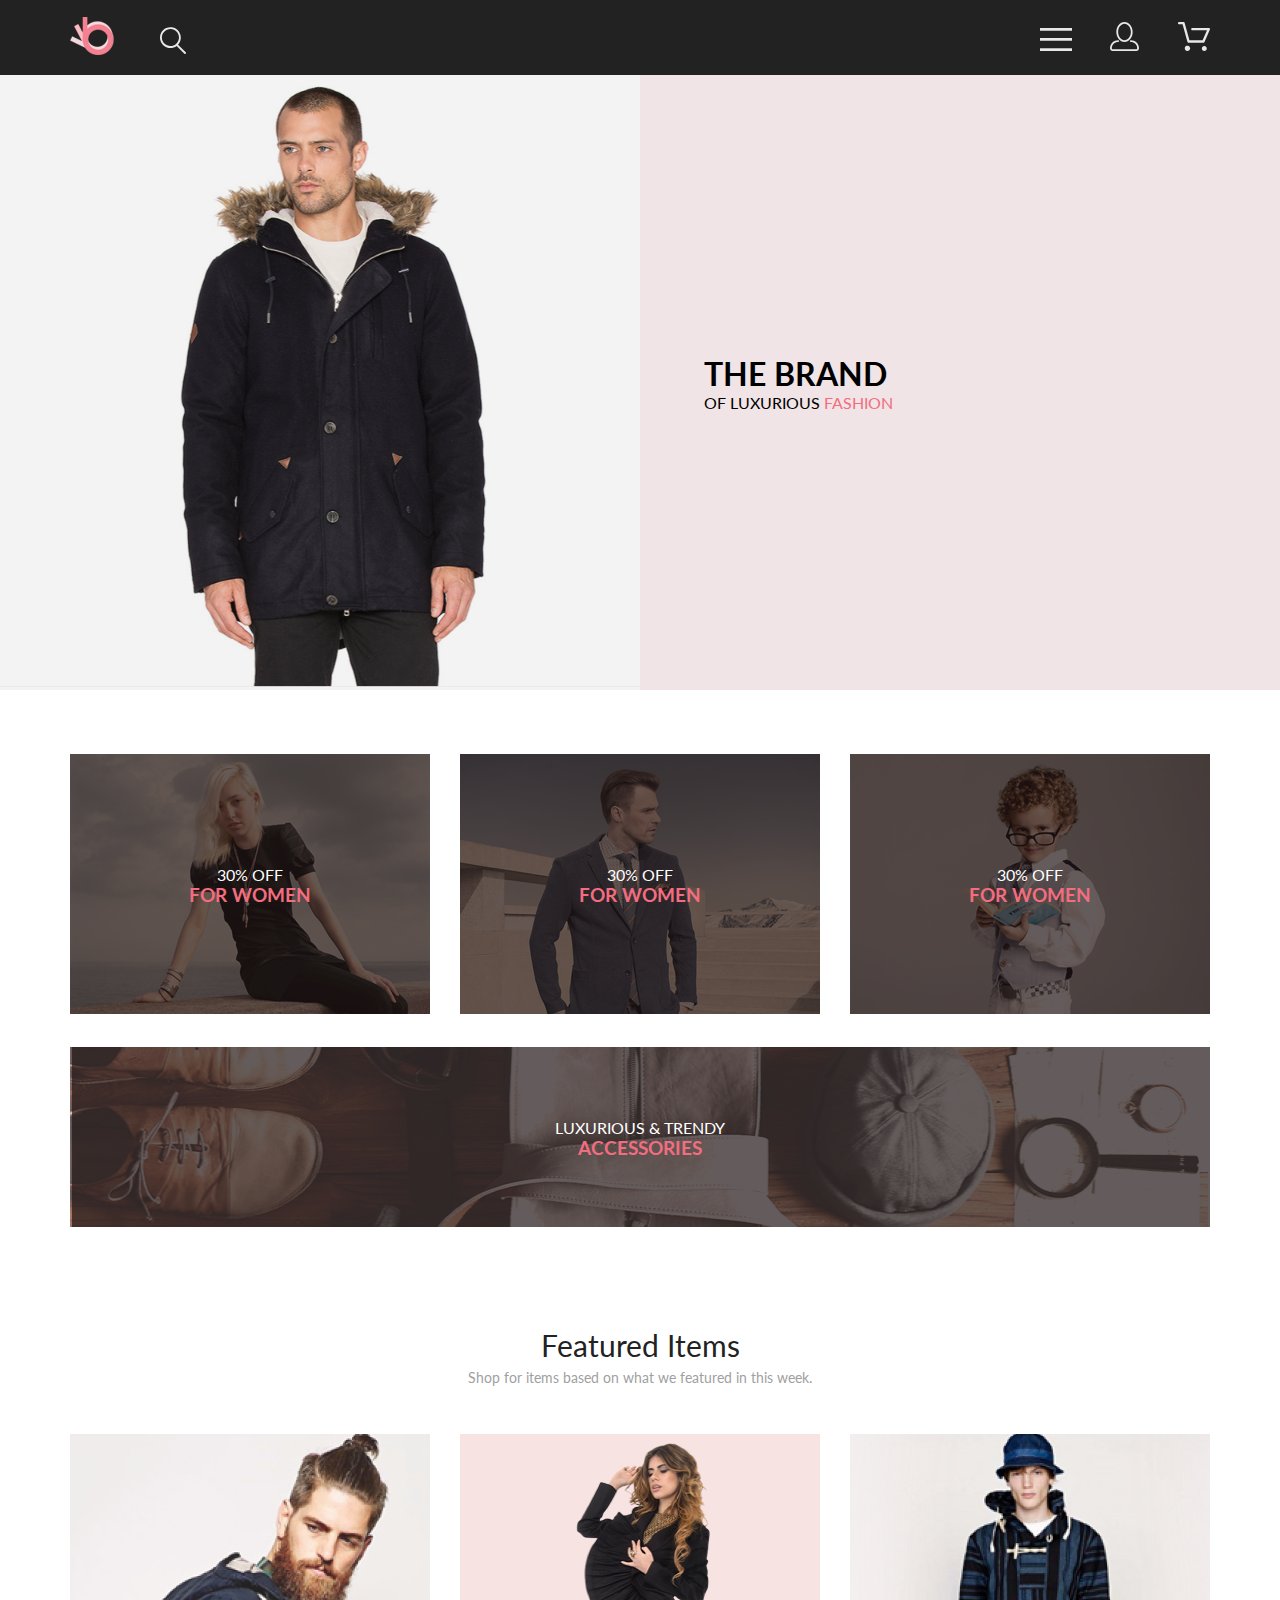
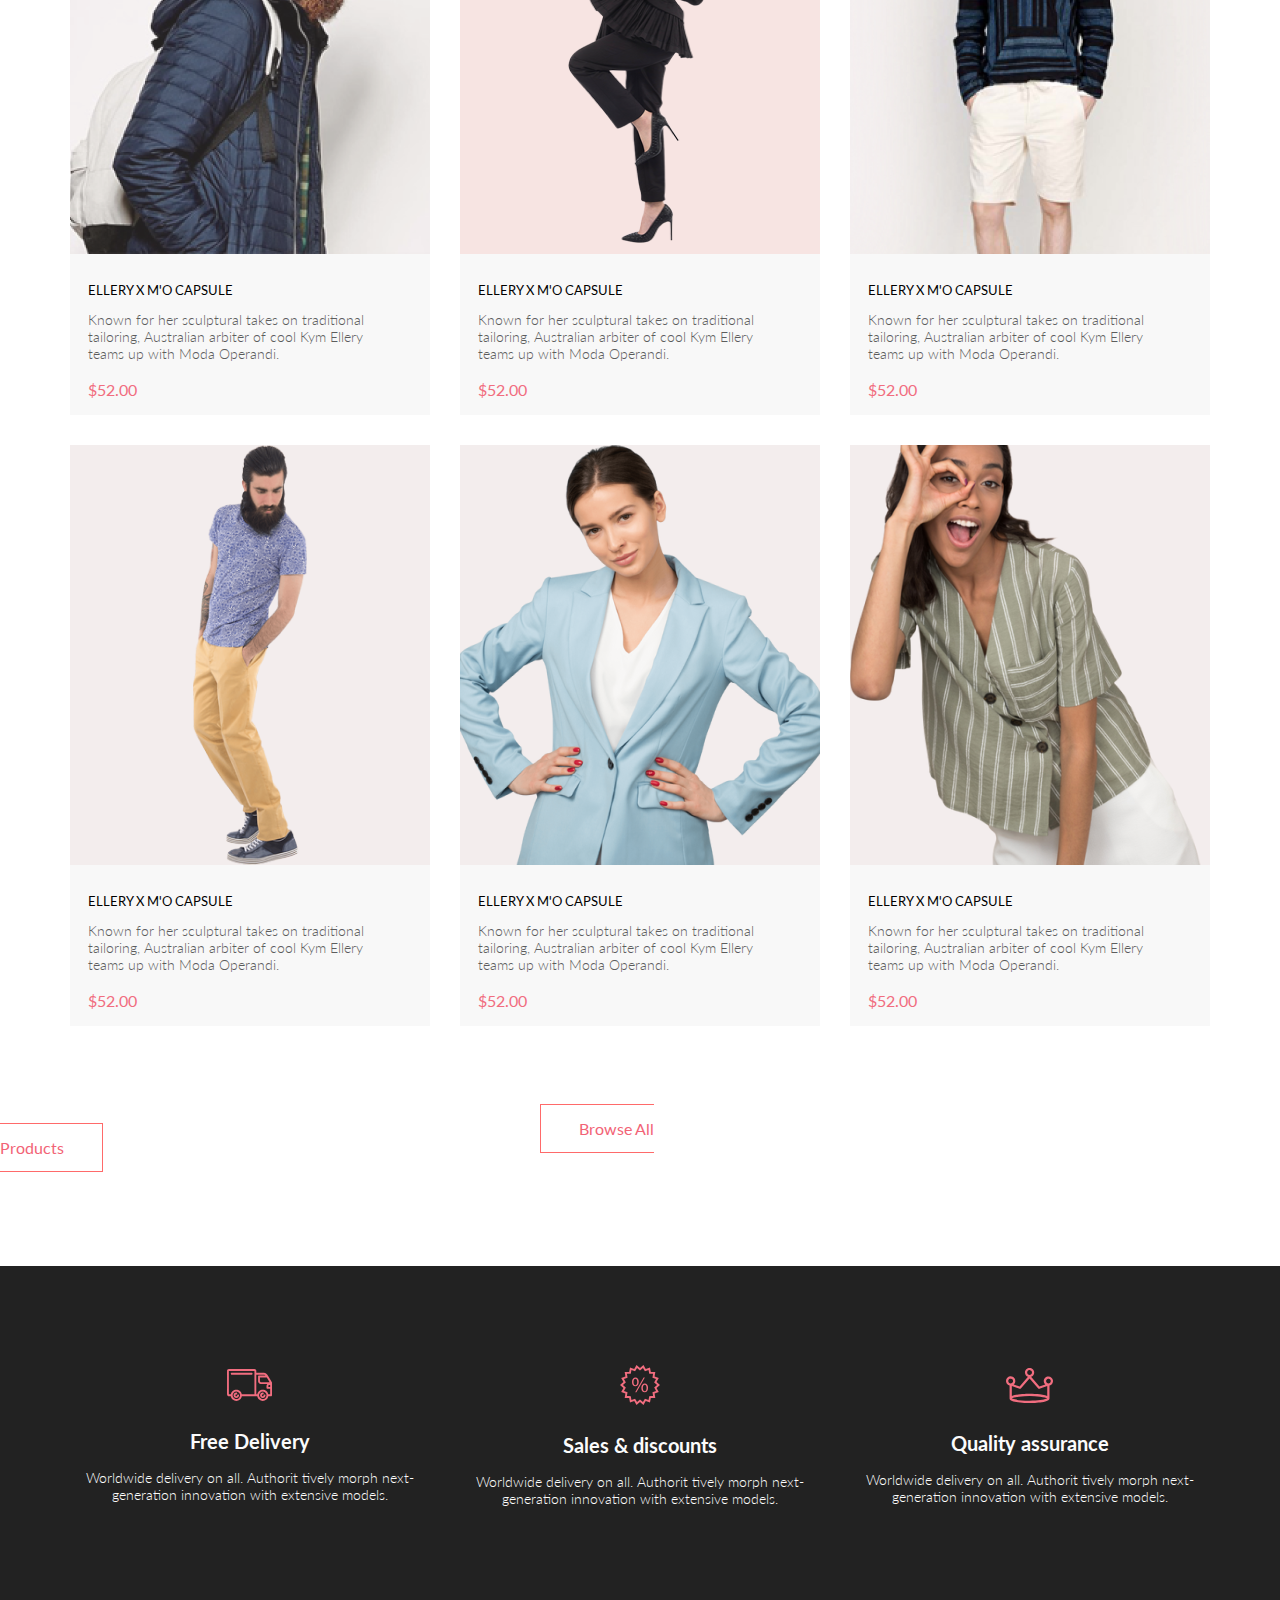
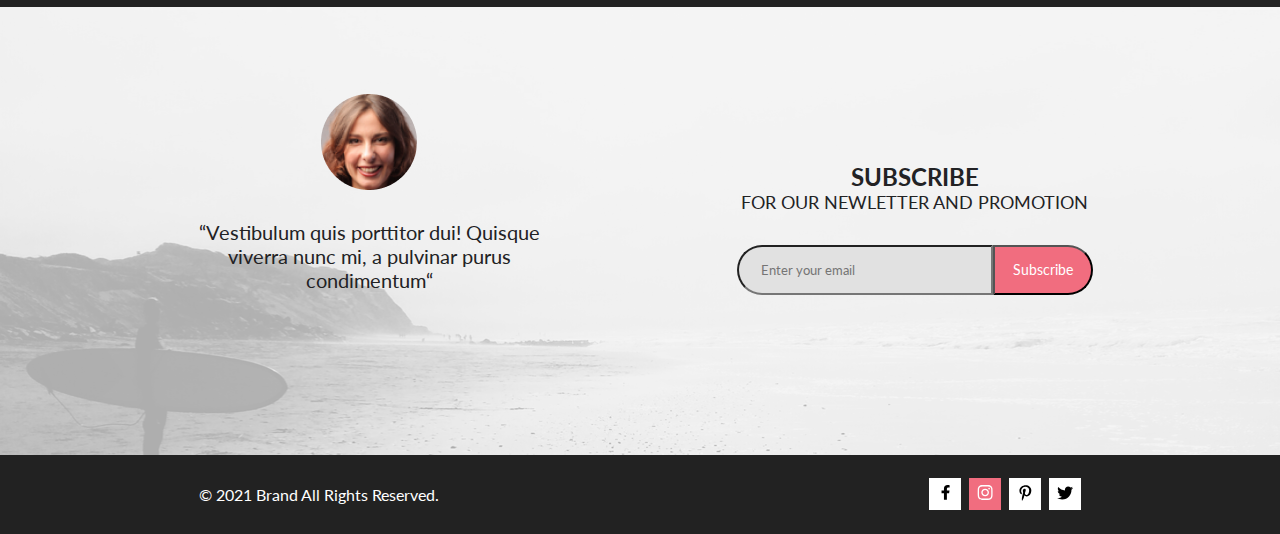
==== index.html @ 82ab075c "Завернул в <a> картинки и заголовки товаров." ====
<!DOCTYPE html>
<html lang="en">

<head>
    <meta charset="UTF-8">
    <meta name="viewport" content="width=device-width, initial-scale=1.0">
    <title>Document</title>
    <link href="https://fonts.googleapis.com/css2?family=Lato:ital,wght@0,300;0,400;1,100;1,300;1,400&display=swap"
        rel="stylesheet">
    <link rel="stylesheet" href="style.css">
    <link rel="preconnect" href="https://fonts.gstatic.com">
    <link rel="preconnect" href="https://fonts.gstatic.com">

</head>

<body>
    <div class="header center">
        <div class="header__left">
            <a href=""><img src="img/logo.svg" alt="logo"></a>
            <a href=""><img class="header__search" src="img/search.svg" alt="search"></a>
        </div>
        <div class="header__right">
            <img src="img/menu.svg" alt="menu">
            <img class="header__accoutn" src="img/account.svg" alt="account">
            <img src="img/cart.svg" alt="cart">
        </div>
    </div>
    <div class="promo">
        <div class="promo__left">
            <img class="promo__img" src="img/promo__img.png" alt="promo">
        </div>
        <div class="promo__right">
            <div class="promo__content">
                <h1 class="promo__heading">THE BRAND</h1>
                <p class="promo__text">OF LUXURIOUS <span class="font-pink">FASHION</span></p>
            </div>
        </div>
    </div>
    <div class="catalog center">
        <div class="catalog__item">
            <img class="catalog__img" src="img/catalog.png" alt="catalog">
            <div class="catalog__content">
                <p class="catalog__text font-white">30% OFF</p>
                <h3 class="catalog__heading font-pink">FOR WOMEN</h3>
            </div>
        </div>
        <div class="catalog__item">
            <img class="catalog__img" src="img/catalog_2.png" alt="catalog">
            <div class="catalog__content">
                <p class="catalog__text font-white">30% OFF</p>
                <h3 class="catalog__heading font-pink">FOR WOMEN</h3>
            </div>
        </div>
        <div class="catalog__item">
            <img class="catalog__img" src="img/catalog_3.png" alt="catalog">
            <div class="catalog__content">
                <p class="catalog__text font-white">30% OFF</p>
                <h3 class="catalog__heading font-pink">FOR WOMEN</h3>
            </div>
        </div>
    </div>
    <div class="catalog-big center">
        <img class="catalog-big__img" src="img/catalog_big.png" alt="catalog big img">
        <div class="catalog__content">
            <p class="catalog__text font-white">LUXURIOUS & TRENDY</p>
            <h3 class="catalog__heading font-pink">ACCESSORIES</h3>
        </div>
    </div>

    <h2 class="featured-h2">
        Featured Items
    </h2>
    <p class="lato-14-center">Shop for items based on what we featured in this week.</p>

    <div class="featured-content center">
        <div class="featured-item">
            <a href="Product.html">
                <img src="img/featured.png" alt="">
            </a>
            <a href="Product.html">
                <h3 class="featured-heading">ELLERY X M'O CAPSULE</h3>
            </a>
            <p class="featured-text">
                Known for her sculptural takes on traditional tailoring, Australian arbiter of cool Kym Ellery teams up
                with Moda
                Operandi.
            </p>
            <p class="featured-pricetag">
                $52.00
            </p>
        </div>
        <div class="featured-item">
            <a href="Product.html"><img src="img/featured-2.png" alt=""></a>
            <a href="Product.html">
                <h3 class="featured-heading">ELLERY X M'O CAPSULE</h3>
            </a>
            <p class="featured-text">
                Known for her sculptural takes on traditional tailoring, Australian arbiter of cool Kym Ellery teams up
                with Moda
                Operandi.
            </p>
            <p class="featured-pricetag">
                $52.00
            </p>
        </div>
        <div class="featured-item">
            <a href="Product.html"><img src="img/featured-3.png" alt=""></a>
            <a href="Product.html">
                <h3 class="featured-heading">ELLERY X M'O CAPSULE</h3>
            </a>
            <p class="featured-text">
                Known for her sculptural takes on traditional tailoring, Australian arbiter of cool Kym Ellery teams up
                with Moda
                Operandi.
            </p>
            <p class="featured-pricetag">
                $52.00
            </p>
        </div>
        <div class="featured-item">
            <a href="Product.html"><img src="img/featured-4.png" alt=""></a>
            <a href="Product.html">
                <h3 class="featured-heading">ELLERY X M'O CAPSULE</h3>
            </a>
            <p class="featured-text">
                Known for her sculptural takes on traditional tailoring, Australian arbiter of cool Kym Ellery teams up
                with Moda
                Operandi.
            </p>
            <p class="featured-pricetag">
                $52.00
            </p>
        </div>
        <div class="featured-item">
            <a href="Product.html"><img src="img/featured-5.png" alt=""></a>
            <a href="Product.html">
                <h3 class="featured-heading">ELLERY X M'O CAPSULE</h3>
            </a>
            <p class="featured-text">
                Known for her sculptural takes on traditional tailoring, Australian arbiter of cool Kym Ellery teams up
                with Moda
                Operandi.
            </p>
            <p class="featured-pricetag">
                $52.00
            </p>
        </div>
        <div class="featured-item">
            <a href="Product.html"><img src="img/featured-6.png" alt=""></a>
            <a href="Product.html">
                <h3 class="featured-heading">ELLERY X M'O CAPSULE</h3>
            </a>
            <p class="featured-text">
                Known for her sculptural takes on traditional tailoring, Australian arbiter of cool Kym Ellery teams up
                with Moda
                Operandi.
            </p>
            <p class="featured-pricetag">
                $52.00
            </p>
        </div>
    </div>
    <div>
        <a href="#" class="button-style">Browse All Products</a>
    </div>
    <div class="lower_part center">
        <div class="lower_part-item">
            <img src="img/Truck.svg" alt="Truck symbol">
            <h3 class="lower_part-heading">
                Free Delivery
            </h3>
            <p class="lower_part-text">
                Worldwide delivery on all. Authorit tively morph next-generation innovation with extensive models.
            </p>
        </div>
        <div class="lower_part-item">
            <img src="img/Percent-sign.svg" alt="Percent symbol">
            <h3 class="lower_part-heading">
                Sales & discounts
            </h3>
            <p class="lower_part-text">
                Worldwide delivery on all. Authorit tively morph next-generation innovation with extensive models.
            </p>
        </div>
        <div class="lower_part-item">
            <img src="img/Crown.svg" alt="Crown symbol">
            <h3 class="lower_part-heading">
                Quality assurance
            </h3>
            <p class="lower_part-text">
                Worldwide delivery on all. Authorit tively morph next-generation innovation with extensive models.
            </p>
        </div>
    </div>
    <div class="before_footer">
        <div class="before_footer-left">
            <img class="round_photo" src="img/round-photo.png" alt="Round photo">
            <p class="lato-20px">“Vestibulum quis porttitor dui! Quisque viverra nunc mi, a pulvinar purus
                condimentum“
            </p>
        </div>
        <div class="before_footer-right">
            <p class="text-center"><span class="lato-24px">SUBSCRIBE</span> <br>
                <span class="lato-18px">FOR OUR NEWLETTER AND PROMOTION</span></p>
            <form class="form_block" action="#">
                <input type="email" id="subscribe" name="subscribe" placeholder="Enter your email" class="email_field">
                <input type="submit" value="Subscribe" class="subscribe_field">
            </form>
        </div>


    </div>
    <div class="footer">
        <p class="copyright font-white">
            © 2021 Brand All Rights Reserved.
        </p>
        <div class="social">
            <button class="social_button_white">
                <a href="#"><img src="img/Facebook.svg" alt=""></a>
            </button>
            <button class="social_button_pink">
                <a href="#"><img src="img/Instagram.svg" alt=""></a>
            </button>
            <button class="social_button_white">
                <a href="#"><img src="img/Pinterest.svg" alt=""></a>
            </button>
            <button class="social_button_white">
                <a href="#"><img src="img/Twitter.svg" alt=""></a>
            </button>
        </div>
    </div>

</body>

</html>
---- style.css ----
* {
    margin: 0;
    padding: 0;
    box-sizing: border-box;
    font-family: 'Lato', sans-serif;
}

a {
    text-decoration: none;
}

.center {
    padding-left: calc(50% - 570px);
    padding-right: calc(50% - 570px);
}

.header {
    background-color: #222;
    height: 75px;
    display: flex;
    justify-content: space-between;
    align-items: center;
}

.header__search {
    margin-left: 41px;
}

.header__accoutn {
    margin-left: 34px;
    margin-right: 34px;
}

.promo {
    background: rgba(113, 103, 105, 0.08);
    padding-left: calc(50% - 800px);
    padding-right: calc(50% - 800px);
    display: flex;
}

.promo__left {
    width: 50%;
}

.promo__img {
    width: 100%;
}

.promo__right {
    width: 50%;
    background: #F1E4E6;
    display: flex;
    align-items: center;
    padding-left: 64px;
}

.catalog {
    display: flex;
    justify-content: space-between;
    padding-top: 64px;
}

.catalog__item {
    position: relative;
}

.catalog__item:not(:last-child) {
    margin-right: 30px;
}

.catalog__content {
    position: absolute;
    width: 100%;
    height: 100%;
    top: 0;
    left: 0;
    display: flex;
    flex-direction: column;
    justify-content: center;
    align-items: center;
}

.font-white {
    color: #FFFFFF;
}

.font-pink {
    color: #F16D7F;
}

.catalog__img {
    width: 100%;
}

.catalog-big {
    margin-top: 30px;
    position: relative;
}

.catalog-big__img {
    width: 100%;
}

.featured-h2 {
font-family: Lato;
font-size: 30px;
font-weight: 400;
line-height: 36px;
color: #222222;
margin-top: 97px;
margin-bottom: 6px;
text-align: center;
}

.lato-14-center {
font-family: Lato;
font-weight: 400;
font-size: 14px;
line-height: 17px;
color: #9F9F9F;
text-align: center;
}

.featured-content {
    margin-top: 48px;
    margin-bottom: 63px;
    display: flex;
    flex-wrap: wrap;
    justify-content: space-between;
    align-items: flex-start;
}

.featured-item {
    width: 360px;
    height: 581px;
    display: flex;
    flex-direction: column;
    align-items: flex-start;
    background: #F8F8F8;
    margin-bottom: 30px;
}

.featured-heading {
    font-weight: 400;
    font-size: 13px;
    line-height: 16px;
    color: #000000;
    margin-top: 25px;
    margin-bottom: 13px;
    margin-left: 18px;
}

.featured-text {
    font-family: Lato;
    font-weight: 300;
    font-size: 14px;
    line-height: 17px;
    color: #5D5D5D;
    margin-bottom: 18px;
    margin-left: 18px;
    margin-right: 28px;
}

.featured-pricetag {
    font-size: 16px;
    line-height: 19px;
    color: #F16D7F;
    margin-left: 18px;
    margin-bottom: 20px;
}

.button-style {
    font-size: 16px;
    line-height: 19px;
    padding: 14px 38px;
    color: #F26376;
    border: 1px solid #FF6A6A;
}

div a.button-style {
    margin-left: calc(50% - 100px);
    margin-right: calc(50% - 100px);
}

.lower_part {
    background-color: #222; /* В оригинале это цвет #222224 */
    height: 341px;
    margin-top: 109px;
    display: flex;
    justify-content: space-between;
    align-items: center;
}

.lower_part-item {
    width: 360px;
    display: flex;
    flex-direction: column;
    align-items: center;
}

.lower_part-heading {
    font-size: 20px;
    line-height: 24px;
    color: #FBFBFB;
    margin-top: 28px;
    margin-bottom: 16px;
}

.lower_part-text {
    font-weight: 300;
    font-size: 14px;
    line-height: 17px;
    text-align: center;
    color: #FBFBFB;
}

.before_footer {
    height: 448px;
    background-image: url("img/semi-opacity.png"), url("img/Surfing.png");
    background-repeat: no-repeat;
    background-size: auto 448px;
    background-position: center;
    display: flex;
    flex-direction: row;
    justify-content: space-evenly;
    
}

.before_footer-left {
    display: flex;
    flex-direction: column;
    align-items: center;
    margin-top: 87px;
    width: 360px;
}

.round_photo {
    margin-bottom: 30px;
}

.lato-18px {
    font-size: 18px;
    line-height: 22px;
    text-align: center;
    color: #222224;
}

.lato-20px {
    font-size: 20px;
    line-height: 24px;
    text-align: center;
    color: #222224;
}

.lato-24px {
    font-weight: bold;
    font-size: 24px;
    line-height: 29px;
    text-align: center;
    color: #222224;
}

.text-center {
    text-align: center;
}

.before_footer-right {
    display: flex;
    flex-direction: column;
    align-items: center;
    margin-top: 155px;
    width: 352px;
    height: 137px;
}

.form_block {
    margin-top: 32px;
    display: flex;

}

.email_field {
    height: 50px;
    background: #E1E1E1;
    padding-left: 22px;
    width: 256px;
    border-top-left-radius: 25px;
    border-bottom-left-radius: 25px;
}

.subscribe_field {
    background: #F16D7F;
    width: 100px;
    color: #fff;
    font-size: 14px;
    line-height: 17px;
    display: flex;
    align-items: center;
    text-align: center;
    height: 50px;
    border-top-right-radius: 25px;
    border-bottom-right-radius: 25px;

}

.footer {
    background-color: #222;
    height: 79px;
    display: flex;
    justify-content: space-around;
    align-items: center;
}

.copyright {
    width: 332px;
}

.social {
    display: flex;
    justify-content: space-between;
    flex-flow: row no-wrap;
}

.social_button_white {
    background: #fff;
    width: 32px;
    height: 32px;
    border: 0px;
}

.social_button_pink {
    background: #F16D7F;
    width: 32px;
    height: 32px;
    border: 0px;
    margin-right: 8px;
}

.social_button_white:not(:last-child) {
    margin-right: 8px;
}


/* background: url("img/Surfing.png");
    background-color:rgba(244, 244, 244, 0.7);
    background-repeat: no-repeat;
    url(img/semi-opacity.png") */
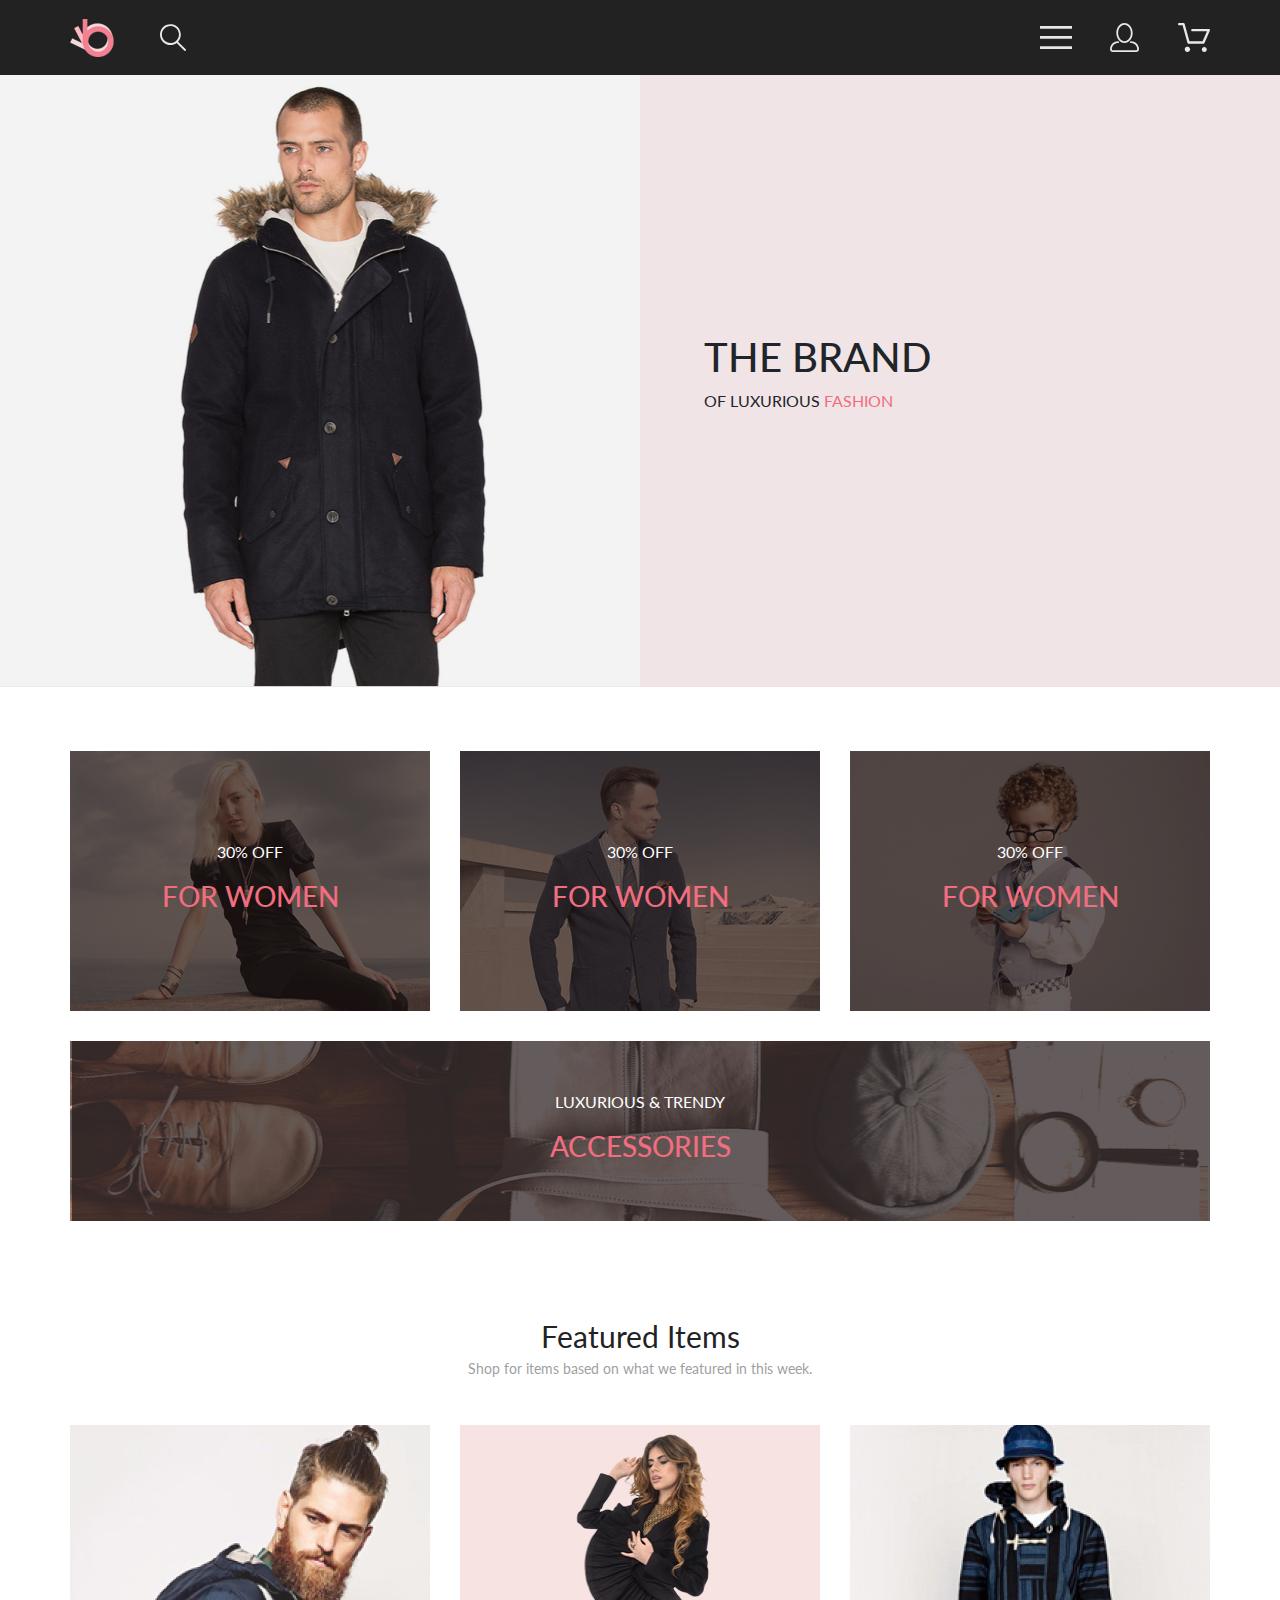
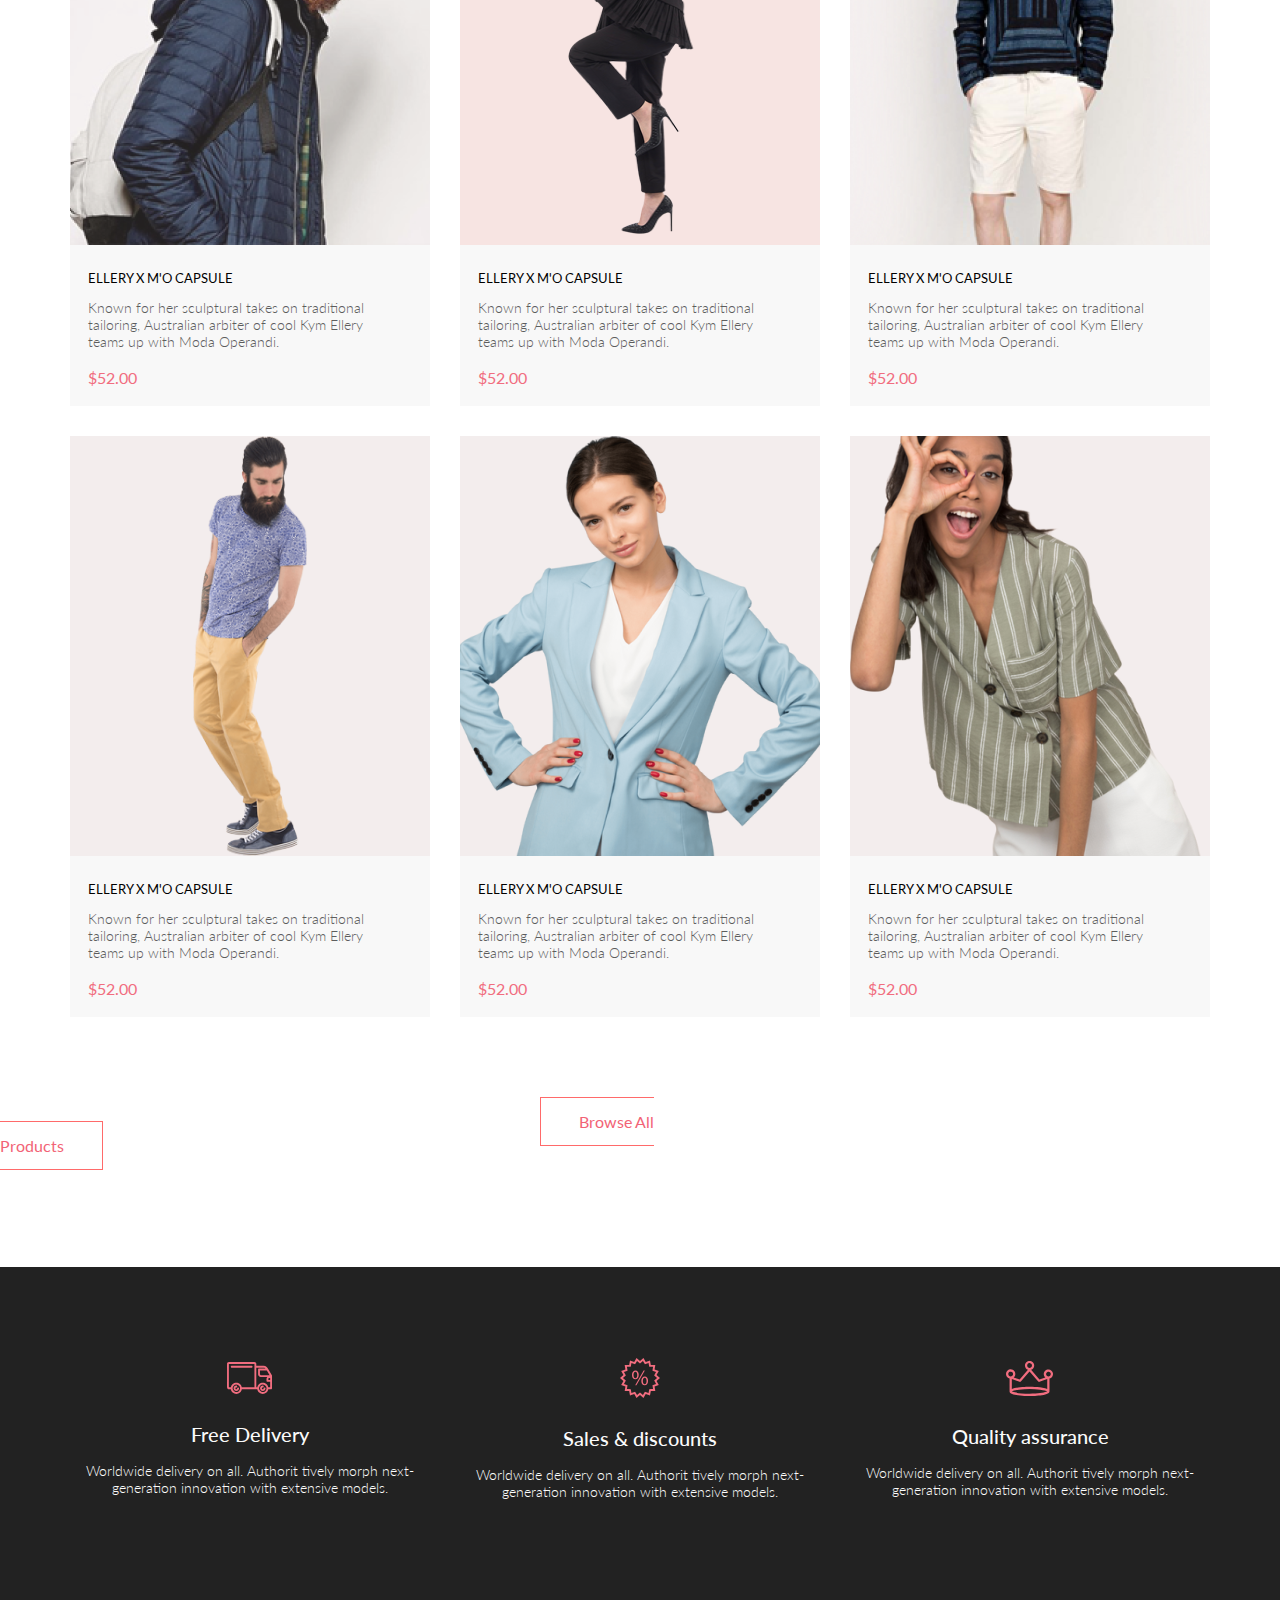
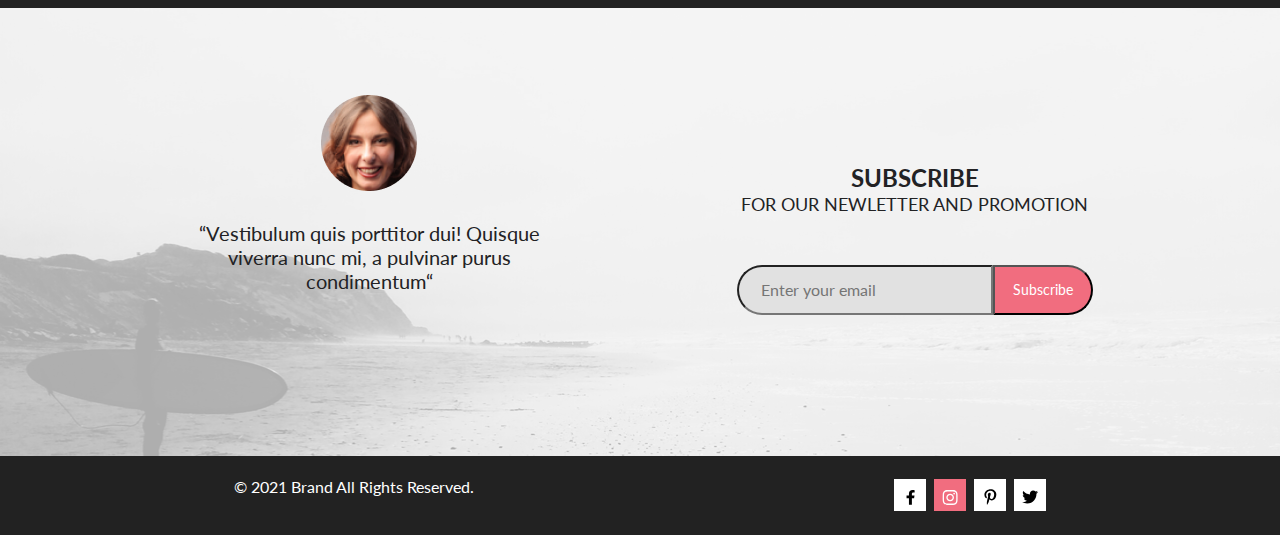
==== commit 93a135b9: "Commit before switching to branch lesson-3" ====
--- a/index.html
+++ b/index.html
@@ -4,9 +4,11 @@
 <head>
     <meta charset="UTF-8">
     <meta name="viewport" content="width=device-width, initial-scale=1.0">
-    <title>Document</title>
+    <title>Home</title>
     <link href="https://fonts.googleapis.com/css2?family=Lato:ital,wght@0,300;0,400;1,100;1,300;1,400&display=swap"
         rel="stylesheet">
+    <link rel="stylesheet" href="https://stackpath.bootstrapcdn.com/bootstrap/4.4.1/css/bootstrap.min.css"
+        integrity="sha384-Vkoo8x4CGsO3+Hhxv8T/Q5PaXtkKtu6ug5TOeNV6gBiFeWPGFN9MuhOf23Q9Ifjh" crossorigin="anonymous">
     <link rel="stylesheet" href="style.css">
     <link rel="preconnect" href="https://fonts.gstatic.com">
     <link rel="preconnect" href="https://fonts.gstatic.com">
@@ -14,17 +16,17 @@
 </head>
 
 <body>
-    <div class="header center">
+    <header class="header center">
         <div class="header__left">
-            <a href=""><img src="img/logo.svg" alt="logo"></a>
+            <a href="index.html"><img src="img/logo.svg" alt="logo"></a>
             <a href=""><img class="header__search" src="img/search.svg" alt="search"></a>
         </div>
         <div class="header__right">
-            <img src="img/menu.svg" alt="menu">
-            <img class="header__accoutn" src="img/account.svg" alt="account">
+            <a href="Catalogue.html"><img src="img/menu.svg" alt="menu"></a>
+            <img class="header__account" src="img/account.svg" alt="account">
             <img src="img/cart.svg" alt="cart">
         </div>
-    </div>
+    </header>
     <div class="promo">
         <div class="promo__left">
             <img class="promo__img" src="img/promo__img.png" alt="promo">
@@ -74,84 +76,76 @@
 
     <div class="featured-content center">
         <div class="featured-item">
-            <a href="Product.html">
-                <img src="img/featured.png" alt="">
-            </a>
-            <a href="Product.html">
-                <h3 class="featured-heading">ELLERY X M'O CAPSULE</h3>
-            </a>
-            <p class="featured-text">
-                Known for her sculptural takes on traditional tailoring, Australian arbiter of cool Kym Ellery teams up
-                with Moda
-                Operandi.
-            </p>
-            <p class="featured-pricetag">
-                $52.00
-            </p>
-        </div>
-        <div class="featured-item">
-            <a href="Product.html"><img src="img/featured-2.png" alt=""></a>
-            <a href="Product.html">
-                <h3 class="featured-heading">ELLERY X M'O CAPSULE</h3>
-            </a>
-            <p class="featured-text">
-                Known for her sculptural takes on traditional tailoring, Australian arbiter of cool Kym Ellery teams up
-                with Moda
-                Operandi.
-            </p>
-            <p class="featured-pricetag">
-                $52.00
-            </p>
-        </div>
-        <div class="featured-item">
-            <a href="Product.html"><img src="img/featured-3.png" alt=""></a>
-            <a href="Product.html">
-                <h3 class="featured-heading">ELLERY X M'O CAPSULE</h3>
-            </a>
-            <p class="featured-text">
-                Known for her sculptural takes on traditional tailoring, Australian arbiter of cool Kym Ellery teams up
-                with Moda
-                Operandi.
-            </p>
-            <p class="featured-pricetag">
-                $52.00
-            </p>
-        </div>
-        <div class="featured-item">
-            <a href="Product.html"><img src="img/featured-4.png" alt=""></a>
-            <a href="Product.html">
-                <h3 class="featured-heading">ELLERY X M'O CAPSULE</h3>
-            </a>
-            <p class="featured-text">
-                Known for her sculptural takes on traditional tailoring, Australian arbiter of cool Kym Ellery teams up
-                with Moda
-                Operandi.
-            </p>
-            <p class="featured-pricetag">
-                $52.00
-            </p>
-        </div>
-        <div class="featured-item">
-            <a href="Product.html"><img src="img/featured-5.png" alt=""></a>
-            <a href="Product.html">
-                <h3 class="featured-heading">ELLERY X M'O CAPSULE</h3>
-            </a>
-            <p class="featured-text">
-                Known for her sculptural takes on traditional tailoring, Australian arbiter of cool Kym Ellery teams up
-                with Moda
-                Operandi.
-            </p>
-            <p class="featured-pricetag">
-                $52.00
-            </p>
-        </div>
-        <div class="featured-item">
-            <a href="Product.html"><img src="img/featured-6.png" alt=""></a>
-            <a href="Product.html">
-                <h3 class="featured-heading">ELLERY X M'O CAPSULE</h3>
-            </a>
-            <p class="featured-text">
-                Known for her sculptural takes on traditional tailoring, Australian arbiter of cool Kym Ellery teams up
+            <img src="img/featured.png" alt="">
+            <h3 class="featured-heading">ELLERY X M'O CAPSULE</h3>
+            <p class="featured-text">
+                Known for her sculptural takes on traditional tailoring, Australian arbiter of cool Kym Ellery teams
+                up
+                with Moda
+                Operandi.
+            </p>
+            <p class="featured-pricetag">
+                $52.00
+            </p>
+        </div>
+        <div class="featured-item">
+            <img src="img/featured-2.png" alt="">
+            <h3 class="featured-heading">ELLERY X M'O CAPSULE</h3>
+            <p class="featured-text">
+                Known for her sculptural takes on traditional tailoring, Australian arbiter of cool Kym Ellery teams
+                up
+                with Moda
+                Operandi.
+            </p>
+            <p class="featured-pricetag">
+                $52.00
+            </p>
+        </div>
+        <div class="featured-item">
+            <img src="img/featured-3.png" alt="">
+            <h3 class="featured-heading">ELLERY X M'O CAPSULE</h3>
+            <p class="featured-text">
+                Known for her sculptural takes on traditional tailoring, Australian arbiter of cool Kym Ellery teams
+                up
+                with Moda
+                Operandi.
+            </p>
+            <p class="featured-pricetag">
+                $52.00
+            </p>
+        </div>
+        <div class="featured-item">
+            <img src="img/featured-4.png" alt="">
+            <h3 class="featured-heading">ELLERY X M'O CAPSULE</h3>
+            <p class="featured-text">
+                Known for her sculptural takes on traditional tailoring, Australian arbiter of cool Kym Ellery teams
+                up
+                with Moda
+                Operandi.
+            </p>
+            <p class="featured-pricetag">
+                $52.00
+            </p>
+        </div>
+        <div class="featured-item">
+            <img src="img/featured-5.png" alt="">
+            <h3 class="featured-heading">ELLERY X M'O CAPSULE</h3>
+            <p class="featured-text">
+                Known for her sculptural takes on traditional tailoring, Australian arbiter of cool Kym Ellery teams
+                up
+                with Moda
+                Operandi.
+            </p>
+            <p class="featured-pricetag">
+                $52.00
+            </p>
+        </div>
+        <div class="featured-item">
+            <img src="img/featured-6.png" alt="">
+            <h3 class="featured-heading">ELLERY X M'O CAPSULE</h3>
+            <p class="featured-text">
+                Known for her sculptural takes on traditional tailoring, Australian arbiter of cool Kym Ellery teams
+                up
                 with Moda
                 Operandi.
             </p>
@@ -163,6 +157,7 @@
     <div>
         <a href="#" class="button-style">Browse All Products</a>
     </div>
+
     <div class="lower_part center">
         <div class="lower_part-item">
             <img src="img/Truck.svg" alt="Truck symbol">
@@ -192,25 +187,26 @@
             </p>
         </div>
     </div>
+
     <div class="before_footer">
-        <div class="before_footer-left">
+        <section class="before_footer-left">
             <img class="round_photo" src="img/round-photo.png" alt="Round photo">
-            <p class="lato-20px">“Vestibulum quis porttitor dui! Quisque viverra nunc mi, a pulvinar purus
+            <p class="lato-20px color_222224">“Vestibulum quis porttitor dui! Quisque viverra nunc mi, a pulvinar purus
                 condimentum“
             </p>
-        </div>
-        <div class="before_footer-right">
-            <p class="text-center"><span class="lato-24px">SUBSCRIBE</span> <br>
-                <span class="lato-18px">FOR OUR NEWLETTER AND PROMOTION</span></p>
+        </section>
+        <section class="before_footer-right">
+            <p class="text-center"><span class="lato-24px color_222224">SUBSCRIBE</span> <br>
+                <span class="lato-18px color_222224">FOR OUR NEWLETTER AND PROMOTION</span>
+            </p>
             <form class="form_block" action="#">
                 <input type="email" id="subscribe" name="subscribe" placeholder="Enter your email" class="email_field">
                 <input type="submit" value="Subscribe" class="subscribe_field">
             </form>
-        </div>
-
-
-    </div>
-    <div class="footer">
+        </section>
+    </div>
+
+    <footer class="footer center">
         <p class="copyright font-white">
             © 2021 Brand All Rights Reserved.
         </p>
@@ -228,7 +224,17 @@
                 <a href="#"><img src="img/Twitter.svg" alt=""></a>
             </button>
         </div>
-    </div>
+    </footer>
+
+    <script src="https://code.jquery.com/jquery-3.4.1.slim.min.js"
+        integrity="sha384-J6qa4849blE2+poT4WnyKhv5vZF5SrPo0iEjwBvKU7imGFAV0wwj1yYfoRSJoZ+n"
+        crossorigin="anonymous"></script>
+    <script src="https://cdn.jsdelivr.net/npm/popper.js@1.16.0/dist/umd/popper.min.js"
+        integrity="sha384-Q6E9RHvbIyZFJoft+2mJbHaEWldlvI9IOYy5n3zV9zzTtmI3UksdQRVvoxMfooAo"
+        crossorigin="anonymous"></script>
+    <script src="https://stackpath.bootstrapcdn.com/bootstrap/4.4.1/js/bootstrap.min.js"
+        integrity="sha384-wfSDF2E50Y2D1uUdj0O3uMBJnjuUD4Ih7YwaYd1iqfktj0Uod8GCExl3Og8ifwB6"
+        crossorigin="anonymous"></script>
 
 </body>
 
--- a/style.css
+++ b/style.css
@@ -26,9 +26,17 @@
     margin-left: 41px;
 }
 
-.header__accoutn {
+.header__account {
     margin-left: 34px;
     margin-right: 34px;
+}
+
+.info_block {
+    height: 148px;
+    background: #F8F3F4;
+    display: flex;
+    justify-content: space-between;
+    align-items: center;
 }
 
 .promo {
@@ -52,6 +60,119 @@
     display: flex;
     align-items: center;
     padding-left: 64px;
+}
+
+.catalog_heading {
+    padding-top: 51px;
+    display: flex;
+    justify-content: space-between;
+    padding-right: 31%;
+    position: relative;
+}
+
+
+.details_block {
+    display: flex;
+    justify-content: space-between;
+    flex-flow: row nowrap;
+}
+
+details {
+    min-width: 100px;
+    margin-right: 20px;
+    text-align: left;
+    
+}
+
+.details_block {
+    position: relative;
+}
+
+.trending_text, .price_text {
+    padding-left: 20px;
+}
+
+summary::marker {
+    color: white;
+    display: inline-block;
+}
+
+summary::after {
+    content:url(img/arrow_down.svg);
+    margin-left: 10px;
+}
+
+.filter_block {
+    width: 360px;
+    position: absolute;
+    top: 0;
+    left: 0;
+    display: flex;
+    flex-direction: column;
+    box-shadow: 10px 10px 10px #efefef;
+}
+
+
+.filter_list::after {
+    content:url(img/Filter_icon.svg);
+    margin-left: 10px;
+}
+
+.filter_list:hover {
+    color:#EF5B70;
+}
+
+.filter_list_ul {
+    background-color: #fff; 
+
+}
+.category_block {
+    display: flex;
+    align-items: center;
+    width: 90%;
+    height: 37px;
+    margin-left: 18px;
+    margin-top: 32px;
+    border-bottom: 1px solid;
+    border-left-color:#EF5B70;
+    border-left-width: 5px;
+    border-left-style: solid;
+}
+
+.brand_block, .designer_block {
+    display: flex;
+    align-items: center;
+    width: 90%;
+    height: 37px;
+    margin-left: 18px;
+    margin-bottom: 18px;
+    border-bottom: 1px solid;
+    border-left-color:#EF5B70;
+    border-left-width: 5px;
+    border-left-style: solid;
+    background-color: #fff;
+}
+
+.category_text {
+    padding-left: 18px;
+    margin-top: auto;
+    margin-bottom: auto;
+}
+
+
+.filter_item {
+    list-style-type: none;
+    padding-left: 40px;
+}
+
+.size_item {
+    text-decoration: none;
+    margin-left: 40px;
+}
+
+li.size_item {
+    list-style-type: none;
+    list-style-image:url(img/rectangle.svg);
 }
 
 .catalog {
@@ -113,12 +234,16 @@
 }
 
 .lato-14-center {
-font-family: Lato;
 font-weight: 400;
 font-size: 14px;
 line-height: 17px;
 color: #9F9F9F;
 text-align: center;
+}
+
+.lato-14px {
+font-size: 14px;
+line-height: 17px;
 }
 
 .featured-content {
@@ -169,6 +294,33 @@
     margin-bottom: 20px;
 }
 
+.carousel_block {
+    width: 283px;
+    height: 43px;
+    border: 1px solid #c9c6c6;
+    margin: 48px auto 96px;
+    border-radius: 5px;
+    display: flex;
+    justify-content: center;
+    align-items: center;
+}
+
+.carousel_text {
+    margin: auto;
+    width: 202px;
+    text-align: center;
+}
+
+.carousel_text::before {
+    content:url(img/arrow_left.svg);
+    margin-right: 18px;
+}
+
+.carousel_text::after {
+    content:url(img/arrow_right.svg);
+    margin-left: 18px;
+}
+
 .button-style {
     font-size: 16px;
     line-height: 19px;
@@ -219,7 +371,7 @@
     background-image: url("img/semi-opacity.png"), url("img/Surfing.png");
     background-repeat: no-repeat;
     background-size: auto 448px;
-    background-position: center;
+    background-position: center bottom;
     display: flex;
     flex-direction: row;
     justify-content: space-evenly;
@@ -242,14 +394,12 @@
     font-size: 18px;
     line-height: 22px;
     text-align: center;
-    color: #222224;
 }
 
 .lato-20px {
     font-size: 20px;
     line-height: 24px;
     text-align: center;
-    color: #222224;
 }
 
 .lato-24px {
@@ -257,8 +407,29 @@
     font-size: 24px;
     line-height: 29px;
     text-align: center;
+}
+
+.color_222224 {
     color: #222224;
 }
+
+.color_F16D7F {
+    color: #F16D7F;
+}
+
+
+.color_636363 {
+    color: #636363;
+}
+
+.color_F16D7F {
+    color: #F16D7F;
+}
+
+.color_EF5B70 {
+    color: #EF5B70;
+}
+
 
 .text-center {
     text-align: center;
@@ -340,8 +511,50 @@
     margin-right: 8px;
 }
 
-
-/* background: url("img/Surfing.png");
-    background-color:rgba(244, 244, 244, 0.7);
-    background-repeat: no-repeat;
-    url(img/semi-opacity.png") */+/* Здесь будут стили для Catalogue */
+
+.site-info_link:last-child {
+font-weight: bold;
+color: #F16D7F;
+}
+
+.site-info_link:not(:last-child)::after {
+    content:"/";
+    padding-left: 8px;
+    padding-right: 8px;
+}
+
+.site-info_link:hover {
+    color:#F16D7F;
+}
+
+.breadcrumbs_nav {
+    display: flex;
+}
+
+.sort {
+    padding-top: 51px;
+    padding-bottom: 18px;
+    display: flex;
+}
+
+.sort_filter {
+    flex-basis: 34%;
+    flex-grow: 1;
+}
+
+.sort_param {
+    flex-basis: 66%;
+    flex-grow: 2;
+}
+
+.sort_filter_active {
+    width: 360px;
+    background: #fff;
+    box-shadow: 6px 4px 35px rgba(0, 0, 0, 0.21);
+    padding: 16px;
+}
+
+.sort_ul {
+    list-style-type: none;
+}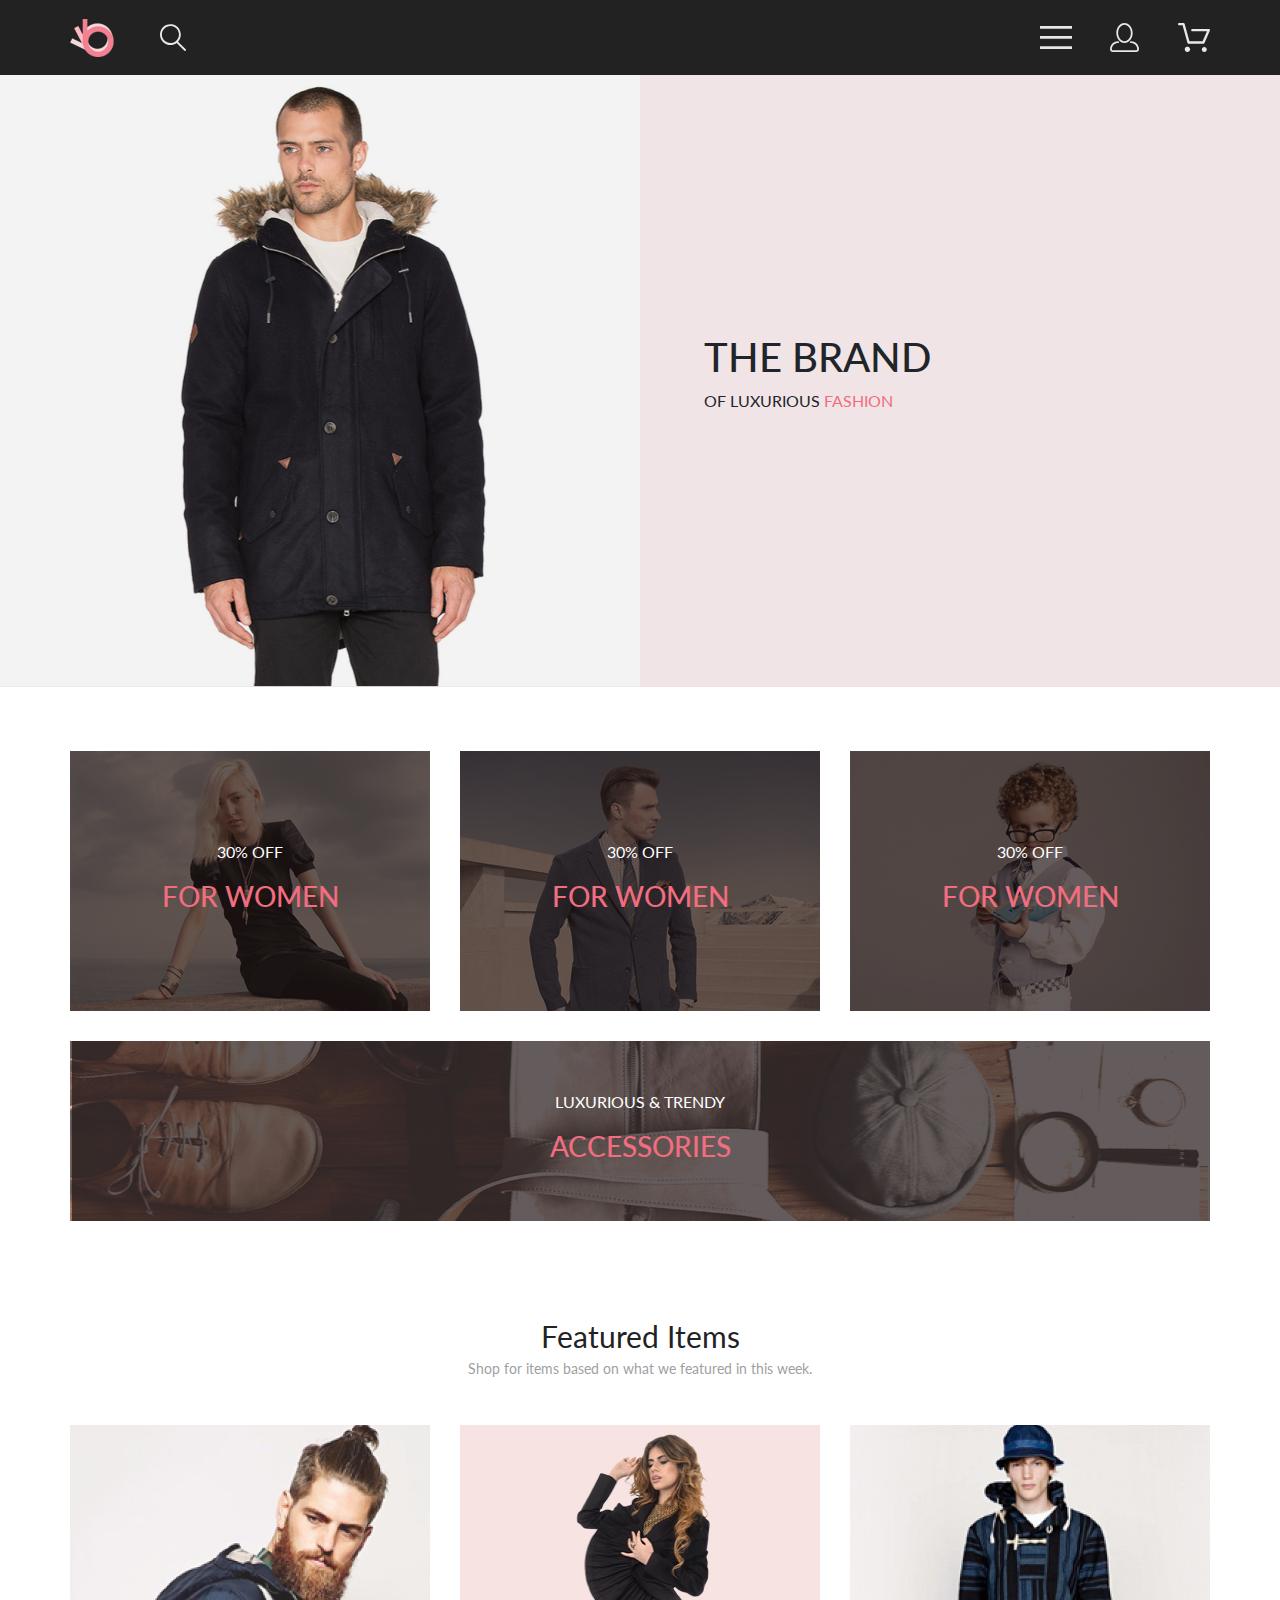
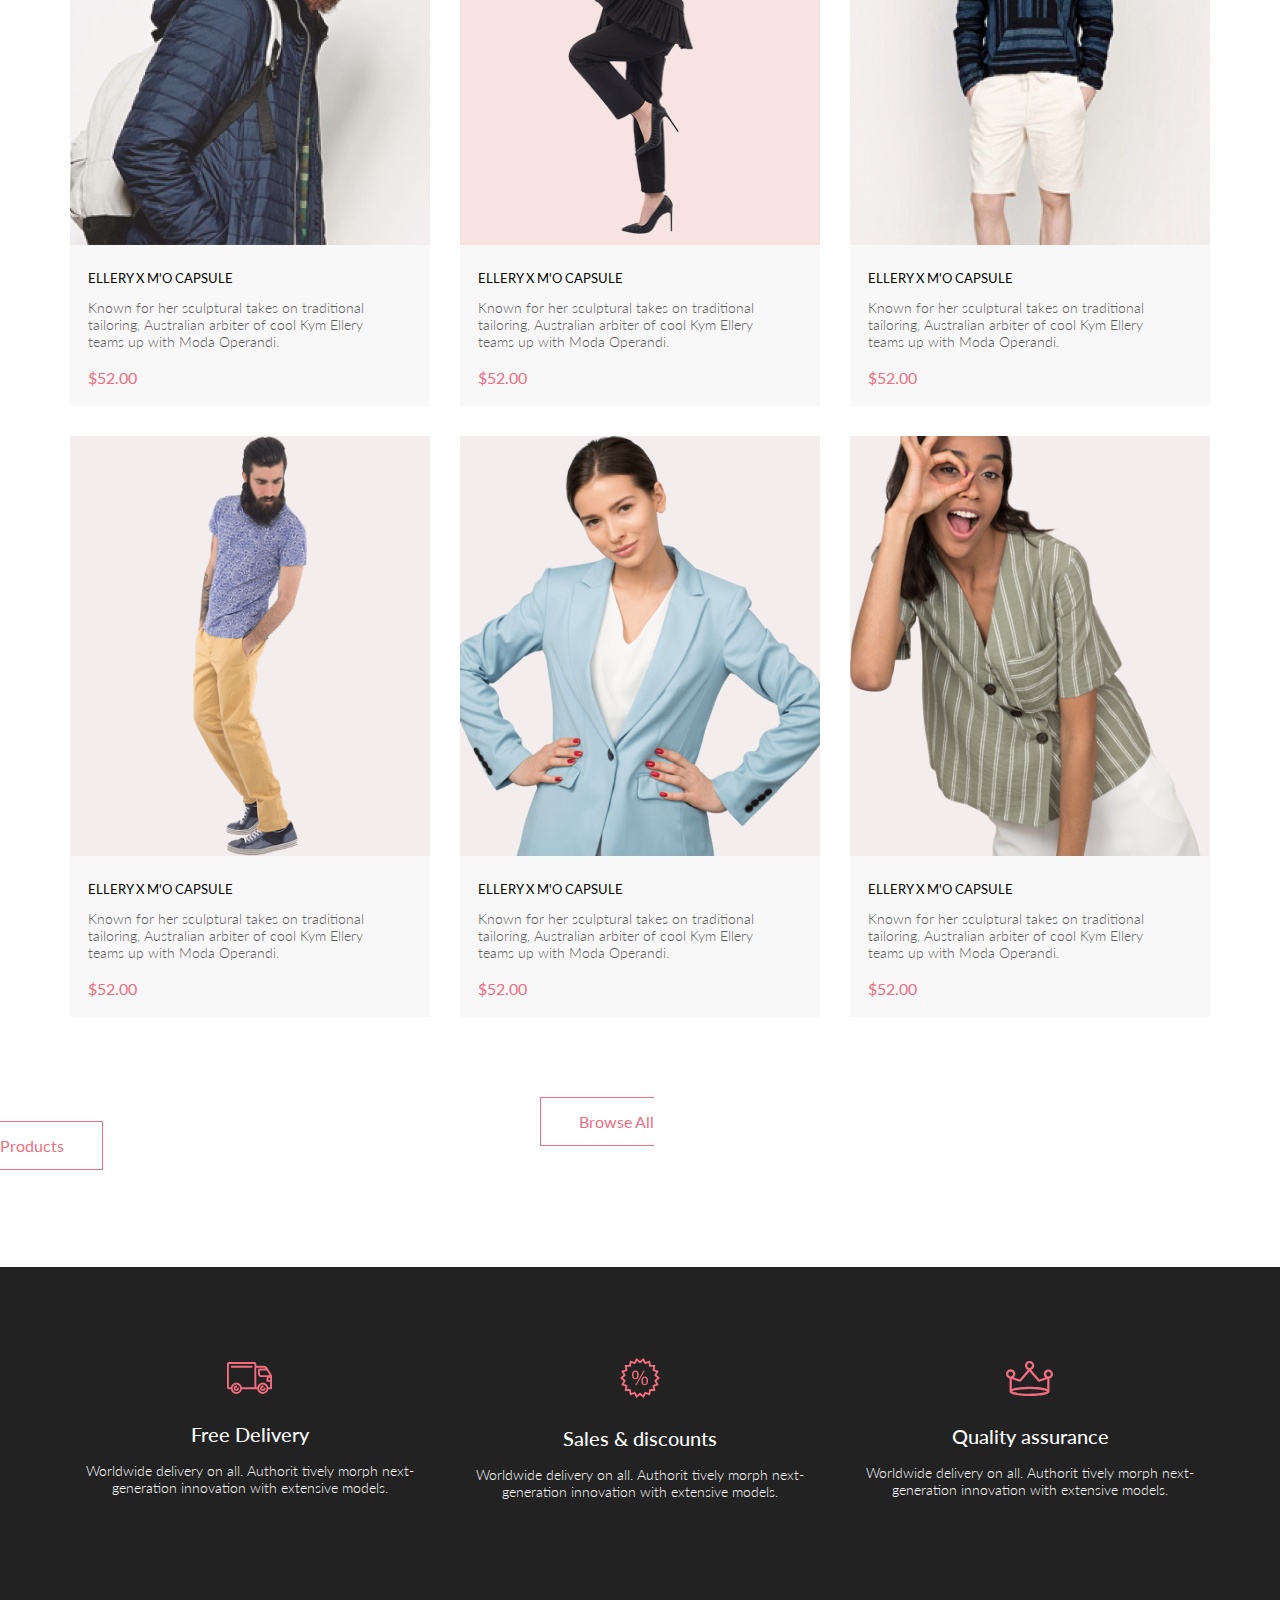
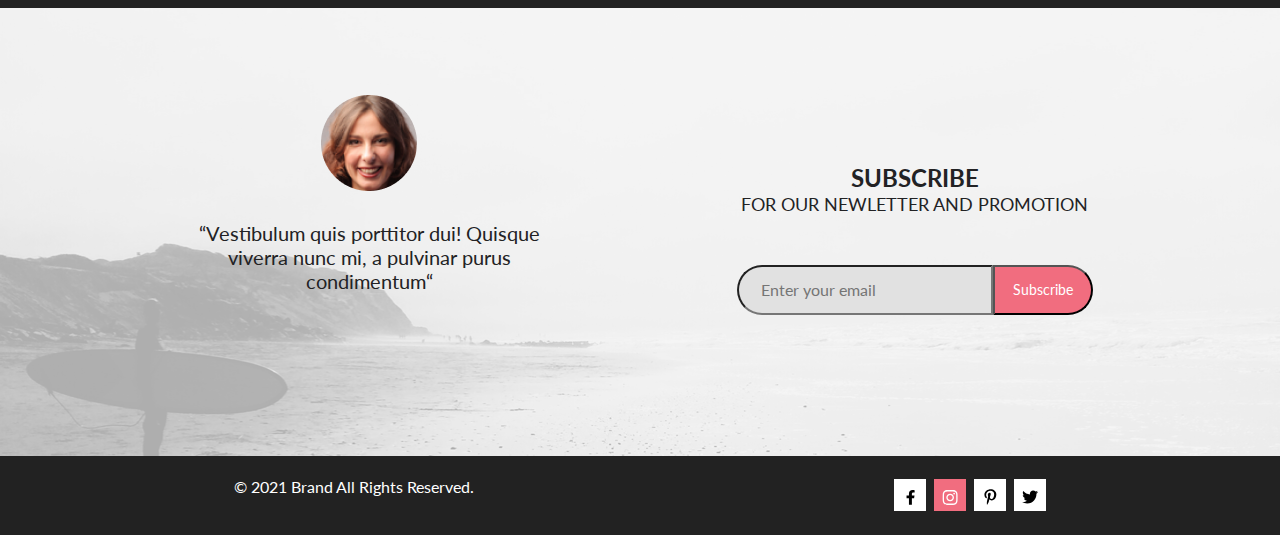
==== commit 428bbe58: "File registration is created (with transformation)" ====
--- a/index.html
+++ b/index.html
@@ -24,7 +24,7 @@
         <div class="header__right">
             <a href="Catalogue.html"><img src="img/menu.svg" alt="menu"></a>
             <img class="header__account" src="img/account.svg" alt="account">
-            <img src="img/cart.svg" alt="cart">
+            <a href="Cart.html"><img src="img/cart.svg" alt="cart"></a>  
         </div>
     </header>
     <div class="promo">
--- a/style.css
+++ b/style.css
@@ -1,560 +1,1259 @@
+@charset "UTF-8";
 * {
-    margin: 0;
-    padding: 0;
-    box-sizing: border-box;
-    font-family: 'Lato', sans-serif;
+  margin: 0;
+  padding: 0;
+  -webkit-box-sizing: border-box;
+          box-sizing: border-box;
+  font-family: 'Lato', sans-serif;
 }
 
 a {
-    text-decoration: none;
-}
-
+  text-decoration: none;
+}
+
+li {
+  list-style-type: none;
+}
+
+/* made this border for practicing
+div,
+form {
+    border: 1px solid darkblue;
+}
+*/
 .center {
-    padding-left: calc(50% - 570px);
-    padding-right: calc(50% - 570px);
+  padding-left: calc(50% - 570px);
+  padding-right: calc(50% - 570px);
 }
 
 .header {
-    background-color: #222;
-    height: 75px;
-    display: flex;
-    justify-content: space-between;
-    align-items: center;
+  background-color: #222;
+  height: 75px;
+  display: -webkit-box;
+  display: -ms-flexbox;
+  display: flex;
+  -webkit-box-pack: justify;
+      -ms-flex-pack: justify;
+          justify-content: space-between;
+  -webkit-box-align: center;
+      -ms-flex-align: center;
+          align-items: center;
 }
 
 .header__search {
-    margin-left: 41px;
+  margin-left: 41px;
 }
 
 .header__account {
-    margin-left: 34px;
-    margin-right: 34px;
+  margin-left: 34px;
+  margin-right: 34px;
 }
 
 .info_block {
-    height: 148px;
-    background: #F8F3F4;
-    display: flex;
-    justify-content: space-between;
-    align-items: center;
+  height: 148px;
+  background: #F8F3F4;
+  display: -webkit-box;
+  display: -ms-flexbox;
+  display: flex;
+  -webkit-box-pack: justify;
+      -ms-flex-pack: justify;
+          justify-content: space-between;
+  -webkit-box-align: center;
+      -ms-flex-align: center;
+          align-items: center;
 }
 
 .promo {
-    background: rgba(113, 103, 105, 0.08);
-    padding-left: calc(50% - 800px);
-    padding-right: calc(50% - 800px);
-    display: flex;
+  background: rgba(113, 103, 105, 0.08);
+  padding-left: calc(50% - 800px);
+  padding-right: calc(50% - 800px);
+  display: -webkit-box;
+  display: -ms-flexbox;
+  display: flex;
 }
 
 .promo__left {
-    width: 50%;
+  width: 50%;
 }
 
 .promo__img {
-    width: 100%;
+  width: 100%;
 }
 
 .promo__right {
-    width: 50%;
-    background: #F1E4E6;
-    display: flex;
-    align-items: center;
-    padding-left: 64px;
+  width: 50%;
+  background: #F1E4E6;
+  display: -webkit-box;
+  display: -ms-flexbox;
+  display: flex;
+  -webkit-box-align: center;
+      -ms-flex-align: center;
+          align-items: center;
+  padding-left: 64px;
 }
 
 .catalog_heading {
-    padding-top: 51px;
-    display: flex;
-    justify-content: space-between;
-    padding-right: 31%;
-    position: relative;
-}
-
+  padding-top: 51px;
+  display: -webkit-box;
+  display: -ms-flexbox;
+  display: flex;
+  -webkit-box-pack: justify;
+      -ms-flex-pack: justify;
+          justify-content: space-between;
+  padding-right: 31%;
+  position: relative;
+}
 
 .details_block {
-    display: flex;
-    justify-content: space-between;
-    flex-flow: row nowrap;
+  display: -webkit-box;
+  display: -ms-flexbox;
+  display: flex;
+  -webkit-box-pack: justify;
+      -ms-flex-pack: justify;
+          justify-content: space-between;
+  -webkit-box-orient: horizontal;
+  -webkit-box-direction: normal;
+      -ms-flex-flow: row nowrap;
+          flex-flow: row nowrap;
+  position: relative;
 }
 
 details {
-    min-width: 100px;
-    margin-right: 20px;
-    text-align: left;
-    
-}
-
-.details_block {
-    position: relative;
-}
-
-.trending_text, .price_text {
-    padding-left: 20px;
-}
-
-summary::marker {
-    color: white;
-    display: inline-block;
-}
-
-summary::after {
-    content:url(img/arrow_down.svg);
-    margin-left: 10px;
+  min-width: 100px;
+  margin-right: 20px;
+  text-align: left;
+}
+
+.trending_text,
+.price_text {
+  padding-left: 20px;
+}
+
+.sort_param {
+  position: relative;
+}
+
+.sort_param_summary {
+  margin-right: 28px;
+}
+
+.sort_param_summary::after {
+  content: url(img/arrow_down.svg);
+  margin-left: 10px;
+}
+
+.trend_list {
+  position: absolute;
+  left: 0px;
+}
+
+.size_list {
+  position: absolute;
+  left: 160px;
+}
+
+.price_list {
+  position: absolute;
+  left: 237px;
+}
+
+.trend-block {
+  position: absolute;
+  width: 100px;
+  padding-top: 10px;
+  padding-left: 10px;
+  padding-bottom: 12px;
+  background: #FFFFFF;
+  -webkit-box-shadow: 6px 4px 35px rgba(0, 0, 0, 0.21);
+          box-shadow: 6px 4px 35px rgba(0, 0, 0, 0.21);
+}
+
+.size-block,
+.price-block {
+  position: absolute;
+  width: 79px;
+  padding-top: 10px;
+  padding-left: 10px;
+  padding-bottom: 12px;
+  background: #FFFFFF;
+  -webkit-box-shadow: 6px 4px 35px rgba(0, 0, 0, 0.21);
+          box-shadow: 6px 4px 35px rgba(0, 0, 0, 0.21);
 }
 
 .filter_block {
-    width: 360px;
-    position: absolute;
-    top: 0;
-    left: 0;
-    display: flex;
-    flex-direction: column;
-    box-shadow: 10px 10px 10px #efefef;
-}
-
+  width: 360px;
+  display: -webkit-box;
+  display: -ms-flexbox;
+  display: flex;
+  -webkit-box-orient: vertical;
+  -webkit-box-direction: normal;
+      -ms-flex-direction: column;
+          flex-direction: column;
+  background: #fff;
+}
 
 .filter_list::after {
-    content:url(img/Filter_icon.svg);
-    margin-left: 10px;
+  content: url(img/Filter_icon.svg);
+  margin-left: 10px;
 }
 
 .filter_list:hover {
-    color:#EF5B70;
+  color: #F16D7F;
 }
 
 .filter_list_ul {
-    background-color: #fff; 
-
-}
+  background-color: #fff;
+}
+
 .category_block {
-    display: flex;
-    align-items: center;
-    width: 90%;
-    height: 37px;
-    margin-left: 18px;
-    margin-top: 32px;
-    border-bottom: 1px solid;
-    border-left-color:#EF5B70;
-    border-left-width: 5px;
-    border-left-style: solid;
-}
-
-.brand_block, .designer_block {
-    display: flex;
-    align-items: center;
-    width: 90%;
-    height: 37px;
-    margin-left: 18px;
-    margin-bottom: 18px;
-    border-bottom: 1px solid;
-    border-left-color:#EF5B70;
-    border-left-width: 5px;
-    border-left-style: solid;
-    background-color: #fff;
+  display: -webkit-box;
+  display: -ms-flexbox;
+  display: flex;
+  -webkit-box-align: center;
+      -ms-flex-align: center;
+          align-items: center;
+  width: 90%;
+  height: 37px;
+  margin-left: 18px;
+  margin-top: 32px;
+  border-bottom: 1px solid;
+  border-left-color: #F16D7F;
+  border-left-width: 5px;
+  border-left-style: solid;
+}
+
+.ul_inside_details {
+  background: #fff;
+  position: relative;
+  margin-top: 10px;
+  margin-left: 8px;
+}
+
+.brand_block,
+.designer_block {
+  display: -webkit-box;
+  display: -ms-flexbox;
+  display: flex;
+  -webkit-box-align: center;
+      -ms-flex-align: center;
+          align-items: center;
+  width: 90%;
+  height: 37px;
+  margin-left: 18px;
+  margin-bottom: 18px;
+  border-bottom: 1px solid;
+  border-left-color: #F16D7F;
+  border-left-width: 5px;
+  border-left-style: solid;
+  background-color: #fff;
 }
 
 .category_text {
-    padding-left: 18px;
-    margin-top: auto;
-    margin-bottom: auto;
-}
-
+  padding-left: 18px;
+  margin-top: auto;
+  margin-bottom: auto;
+}
 
 .filter_item {
-    list-style-type: none;
-    padding-left: 40px;
+  list-style-type: none;
+  padding-left: 40px;
 }
 
 .size_item {
-    text-decoration: none;
-    margin-left: 40px;
+  text-decoration: none;
+  margin-left: 40px;
 }
 
 li.size_item {
-    list-style-type: none;
-    list-style-image:url(img/rectangle.svg);
+  list-style-type: none;
+  list-style-image: url(img/rectangle.svg);
 }
 
 .catalog {
-    display: flex;
-    justify-content: space-between;
-    padding-top: 64px;
+  display: -webkit-box;
+  display: -ms-flexbox;
+  display: flex;
+  -webkit-box-pack: justify;
+      -ms-flex-pack: justify;
+          justify-content: space-between;
+  padding-top: 64px;
 }
 
 .catalog__item {
-    position: relative;
+  position: relative;
 }
 
 .catalog__item:not(:last-child) {
-    margin-right: 30px;
+  margin-right: 30px;
 }
 
 .catalog__content {
-    position: absolute;
-    width: 100%;
-    height: 100%;
-    top: 0;
-    left: 0;
-    display: flex;
-    flex-direction: column;
-    justify-content: center;
-    align-items: center;
+  position: absolute;
+  width: 100%;
+  height: 100%;
+  top: 0;
+  left: 0;
+  display: -webkit-box;
+  display: -ms-flexbox;
+  display: flex;
+  -webkit-box-orient: vertical;
+  -webkit-box-direction: normal;
+      -ms-flex-direction: column;
+          flex-direction: column;
+  -webkit-box-pack: center;
+      -ms-flex-pack: center;
+          justify-content: center;
+  -webkit-box-align: center;
+      -ms-flex-align: center;
+          align-items: center;
 }
 
 .font-white {
-    color: #FFFFFF;
+  color: #FFFFFF;
 }
 
 .font-pink {
-    color: #F16D7F;
+  color: #F16D7F;
 }
 
 .catalog__img {
-    width: 100%;
+  width: 100%;
 }
 
 .catalog-big {
-    margin-top: 30px;
-    position: relative;
+  margin-top: 30px;
+  position: relative;
 }
 
 .catalog-big__img {
-    width: 100%;
+  width: 100%;
 }
 
 .featured-h2 {
-font-family: Lato;
-font-size: 30px;
-font-weight: 400;
-line-height: 36px;
-color: #222222;
-margin-top: 97px;
-margin-bottom: 6px;
-text-align: center;
+  font-size: 30px;
+  font-weight: 400;
+  line-height: 36px;
+  color: #222222;
+  margin-top: 97px;
+  margin-bottom: 6px;
+  text-align: center;
+}
+
+.lato-11 {
+  font-size: 11px;
+  line-height: 13px;
+}
+
+.lato-13 {
+  font-weight: 300;
+  font-size: 13px;
+  line-height: 16px;
 }
 
 .lato-14-center {
-font-weight: 400;
-font-size: 14px;
-line-height: 17px;
-color: #9F9F9F;
-text-align: center;
+  font-weight: 400;
+  font-size: 14px;
+  line-height: 17px;
+  color: #9F9F9F;
+  text-align: center;
 }
 
 .lato-14px {
-font-size: 14px;
-line-height: 17px;
+  font-size: 14px;
+  line-height: 17px;
+}
+
+.lato-16px {
+  font-weight: 300;
+  font-size: 16px;
+  line-height: 19px;
+}
+
+.lato-16px-white {
+  font-weight: 300;
+  font-size: 16px;
+  line-height: 19px;
+  color: #fff;
+}
+
+.lato-16px-700 {
+  font-weight: 700;
+  font-size: 16px;
+  line-height: 19px;
 }
 
 .featured-content {
-    margin-top: 48px;
-    margin-bottom: 63px;
-    display: flex;
-    flex-wrap: wrap;
-    justify-content: space-between;
-    align-items: flex-start;
+  margin-top: 48px;
+  margin-bottom: 63px;
+  display: -webkit-box;
+  display: -ms-flexbox;
+  display: flex;
+  -ms-flex-wrap: wrap;
+      flex-wrap: wrap;
+  -webkit-box-pack: justify;
+      -ms-flex-pack: justify;
+          justify-content: space-between;
+  -webkit-box-align: start;
+      -ms-flex-align: start;
+          align-items: flex-start;
 }
 
 .featured-item {
-    width: 360px;
-    height: 581px;
-    display: flex;
-    flex-direction: column;
-    align-items: flex-start;
-    background: #F8F8F8;
-    margin-bottom: 30px;
+  width: 360px;
+  height: 581px;
+  display: -webkit-box;
+  display: -ms-flexbox;
+  display: flex;
+  -webkit-box-orient: vertical;
+  -webkit-box-direction: normal;
+      -ms-flex-direction: column;
+          flex-direction: column;
+  -webkit-box-align: start;
+      -ms-flex-align: start;
+          align-items: flex-start;
+  background: #F8F8F8;
+  margin-bottom: 30px;
 }
 
 .featured-heading {
-    font-weight: 400;
-    font-size: 13px;
-    line-height: 16px;
-    color: #000000;
-    margin-top: 25px;
-    margin-bottom: 13px;
-    margin-left: 18px;
+  font-weight: 400;
+  font-size: 13px;
+  line-height: 16px;
+  color: #000000;
+  margin-top: 25px;
+  margin-bottom: 13px;
+  margin-left: 18px;
 }
 
 .featured-text {
-    font-family: Lato;
-    font-weight: 300;
-    font-size: 14px;
-    line-height: 17px;
-    color: #5D5D5D;
-    margin-bottom: 18px;
-    margin-left: 18px;
-    margin-right: 28px;
+  font-weight: 300;
+  font-size: 14px;
+  line-height: 17px;
+  color: #5D5D5D;
+  margin-bottom: 18px;
+  margin-left: 18px;
+  margin-right: 28px;
 }
 
 .featured-pricetag {
-    font-size: 16px;
-    line-height: 19px;
-    color: #F16D7F;
-    margin-left: 18px;
-    margin-bottom: 20px;
+  font-size: 16px;
+  line-height: 19px;
+  color: #F16D7F;
+  margin-left: 18px;
+  margin-bottom: 20px;
 }
 
 .carousel_block {
-    width: 283px;
-    height: 43px;
-    border: 1px solid #c9c6c6;
-    margin: 48px auto 96px;
-    border-radius: 5px;
-    display: flex;
-    justify-content: center;
-    align-items: center;
+  width: 283px;
+  height: 43px;
+  border: 1px solid #c9c6c6;
+  margin: 48px auto 96px;
+  border-radius: 5px;
+  display: -webkit-box;
+  display: -ms-flexbox;
+  display: flex;
+  -webkit-box-pack: center;
+      -ms-flex-pack: center;
+          justify-content: center;
+  -webkit-box-align: center;
+      -ms-flex-align: center;
+          align-items: center;
 }
 
 .carousel_text {
-    margin: auto;
-    width: 202px;
-    text-align: center;
+  margin: auto;
+  width: 202px;
+  text-align: center;
 }
 
 .carousel_text::before {
-    content:url(img/arrow_left.svg);
-    margin-right: 18px;
+  content: url(img/arrow_left.svg);
+  margin-right: 18px;
 }
 
 .carousel_text::after {
-    content:url(img/arrow_right.svg);
-    margin-left: 18px;
+  content: url(img/arrow_right.svg);
+  margin-left: 18px;
 }
 
 .button-style {
-    font-size: 16px;
-    line-height: 19px;
-    padding: 14px 38px;
-    color: #F26376;
-    border: 1px solid #FF6A6A;
+  font-size: 16px;
+  line-height: 19px;
+  padding: 14px 38px;
+  color: #F16D7F;
+  border: 1px solid #F16D7F;
 }
 
 div a.button-style {
-    margin-left: calc(50% - 100px);
-    margin-right: calc(50% - 100px);
+  margin-left: calc(50% - 100px);
+  margin-right: calc(50% - 100px);
 }
 
 .lower_part {
-    background-color: #222; /* В оригинале это цвет #222224 */
-    height: 341px;
-    margin-top: 109px;
-    display: flex;
-    justify-content: space-between;
-    align-items: center;
+  background-color: #222;
+  /* В оригинале это цвет #222224 */
+  height: 341px;
+  margin-top: 109px;
+  display: -webkit-box;
+  display: -ms-flexbox;
+  display: flex;
+  -webkit-box-pack: justify;
+      -ms-flex-pack: justify;
+          justify-content: space-between;
+  -webkit-box-align: center;
+      -ms-flex-align: center;
+          align-items: center;
 }
 
 .lower_part-item {
-    width: 360px;
-    display: flex;
-    flex-direction: column;
-    align-items: center;
+  width: 360px;
+  display: -webkit-box;
+  display: -ms-flexbox;
+  display: flex;
+  -webkit-box-orient: vertical;
+  -webkit-box-direction: normal;
+      -ms-flex-direction: column;
+          flex-direction: column;
+  -webkit-box-align: center;
+      -ms-flex-align: center;
+          align-items: center;
 }
 
 .lower_part-heading {
-    font-size: 20px;
-    line-height: 24px;
-    color: #FBFBFB;
-    margin-top: 28px;
-    margin-bottom: 16px;
+  font-size: 20px;
+  line-height: 24px;
+  color: #FBFBFB;
+  margin-top: 28px;
+  margin-bottom: 16px;
 }
 
 .lower_part-text {
-    font-weight: 300;
-    font-size: 14px;
-    line-height: 17px;
-    text-align: center;
-    color: #FBFBFB;
+  font-weight: 300;
+  font-size: 14px;
+  line-height: 17px;
+  text-align: center;
+  color: #FBFBFB;
 }
 
 .before_footer {
-    height: 448px;
-    background-image: url("img/semi-opacity.png"), url("img/Surfing.png");
-    background-repeat: no-repeat;
-    background-size: auto 448px;
-    background-position: center bottom;
-    display: flex;
-    flex-direction: row;
-    justify-content: space-evenly;
-    
+  height: 448px;
+  background-image: url("img/semi-opacity.png"), url("img/Surfing.png");
+  background-repeat: no-repeat;
+  background-size: auto 448px;
+  background-position: center bottom;
+  display: -webkit-box;
+  display: -ms-flexbox;
+  display: flex;
+  -webkit-box-orient: horizontal;
+  -webkit-box-direction: normal;
+      -ms-flex-direction: row;
+          flex-direction: row;
+  -webkit-box-pack: space-evenly;
+      -ms-flex-pack: space-evenly;
+          justify-content: space-evenly;
 }
 
 .before_footer-left {
-    display: flex;
-    flex-direction: column;
-    align-items: center;
-    margin-top: 87px;
-    width: 360px;
+  display: -webkit-box;
+  display: -ms-flexbox;
+  display: flex;
+  -webkit-box-orient: vertical;
+  -webkit-box-direction: normal;
+      -ms-flex-direction: column;
+          flex-direction: column;
+  -webkit-box-align: center;
+      -ms-flex-align: center;
+          align-items: center;
+  margin-top: 87px;
+  width: 360px;
 }
 
 .round_photo {
-    margin-bottom: 30px;
+  margin-bottom: 30px;
+}
+
+.round_photo:hover {
+  -webkit-transform: scale(3);
+          transform: scale(3);
+  -webkit-transition-duration: 4s;
+          transition-duration: 4s;
 }
 
 .lato-18px {
-    font-size: 18px;
-    line-height: 22px;
-    text-align: center;
+  font-size: 18px;
+  line-height: 22px;
+  text-align: center;
 }
 
 .lato-20px {
-    font-size: 20px;
-    line-height: 24px;
-    text-align: center;
+  font-size: 20px;
+  line-height: 24px;
+  text-align: center;
 }
 
 .lato-24px {
-    font-weight: bold;
-    font-size: 24px;
-    line-height: 29px;
-    text-align: center;
+  font-weight: bold;
+  font-size: 24px;
+  line-height: 29px;
+  text-align: center;
+}
+
+.lato-24px-300 {
+  font-weight: 300;
+  font-size: 24px;
+  line-height: 29px;
 }
 
 .color_222224 {
-    color: #222224;
+  color: #222224;
 }
 
 .color_F16D7F {
-    color: #F16D7F;
-}
-
+  color: #F16D7F;
+}
 
 .color_636363 {
-    color: #636363;
-}
-
-.color_F16D7F {
-    color: #F16D7F;
+  color: #636363;
 }
 
 .color_EF5B70 {
-    color: #EF5B70;
-}
-
+  color: #F16D7F;
+}
 
 .text-center {
-    text-align: center;
+  text-align: center;
 }
 
 .before_footer-right {
-    display: flex;
-    flex-direction: column;
-    align-items: center;
-    margin-top: 155px;
-    width: 352px;
-    height: 137px;
+  display: -webkit-box;
+  display: -ms-flexbox;
+  display: flex;
+  -webkit-box-orient: vertical;
+  -webkit-box-direction: normal;
+      -ms-flex-direction: column;
+          flex-direction: column;
+  -webkit-box-align: center;
+      -ms-flex-align: center;
+          align-items: center;
+  margin-top: 155px;
+  width: 352px;
+  height: 137px;
 }
 
 .form_block {
-    margin-top: 32px;
-    display: flex;
-
+  margin-top: 32px;
+  display: -webkit-box;
+  display: -ms-flexbox;
+  display: flex;
 }
 
 .email_field {
-    height: 50px;
-    background: #E1E1E1;
-    padding-left: 22px;
-    width: 256px;
-    border-top-left-radius: 25px;
-    border-bottom-left-radius: 25px;
+  height: 50px;
+  background: #E1E1E1;
+  padding-left: 22px;
+  padding-right: 10px;
+  width: 256px;
+  border-top-left-radius: 25px;
+  border-bottom-left-radius: 25px;
 }
 
 .subscribe_field {
-    background: #F16D7F;
-    width: 100px;
-    color: #fff;
-    font-size: 14px;
-    line-height: 17px;
-    display: flex;
-    align-items: center;
-    text-align: center;
-    height: 50px;
-    border-top-right-radius: 25px;
-    border-bottom-right-radius: 25px;
-
+  background: #F16D7F;
+  width: 100px;
+  color: #fff;
+  font-size: 14px;
+  line-height: 17px;
+  display: -webkit-box;
+  display: -ms-flexbox;
+  display: flex;
+  -webkit-box-align: center;
+      -ms-flex-align: center;
+          align-items: center;
+  text-align: center;
+  height: 50px;
+  border-top-right-radius: 25px;
+  border-bottom-right-radius: 25px;
+}
+
+.subscribe_field:hover {
+  -webkit-transform: translate(5px, 5px);
+          transform: translate(5px, 5px);
 }
 
 .footer {
-    background-color: #222;
-    height: 79px;
-    display: flex;
-    justify-content: space-around;
-    align-items: center;
+  background-color: #222;
+  height: 79px;
+  display: -webkit-box;
+  display: -ms-flexbox;
+  display: flex;
+  -ms-flex-pack: distribute;
+      justify-content: space-around;
+  -webkit-box-align: center;
+      -ms-flex-align: center;
+          align-items: center;
 }
 
 .copyright {
-    width: 332px;
+  width: 332px;
 }
 
 .social {
-    display: flex;
-    justify-content: space-between;
-    flex-flow: row no-wrap;
+  display: -webkit-box;
+  display: -ms-flexbox;
+  display: flex;
+  -webkit-box-pack: justify;
+      -ms-flex-pack: justify;
+          justify-content: space-between;
+  -webkit-box-orient: horizontal;
+  -webkit-box-direction: normal;
+      -ms-flex-flow: row no-wrap;
+          flex-flow: row no-wrap;
 }
 
 .social_button_white {
-    background: #fff;
-    width: 32px;
-    height: 32px;
-    border: 0px;
+  background: #fff;
+  width: 32px;
+  height: 32px;
+  border: 0px;
 }
 
 .social_button_pink {
-    background: #F16D7F;
-    width: 32px;
-    height: 32px;
-    border: 0px;
-    margin-right: 8px;
+  background: #F16D7F;
+  width: 32px;
+  height: 32px;
+  border: 0px;
+  margin-right: 8px;
 }
 
 .social_button_white:not(:last-child) {
-    margin-right: 8px;
+  margin-right: 8px;
 }
 
 /* Здесь будут стили для Catalogue */
-
 .site-info_link:last-child {
-font-weight: bold;
-color: #F16D7F;
+  font-weight: bold;
+  color: #F16D7F;
 }
 
 .site-info_link:not(:last-child)::after {
-    content:"/";
-    padding-left: 8px;
-    padding-right: 8px;
+  content: "/";
+  padding-left: 8px;
+  padding-right: 8px;
 }
 
 .site-info_link:hover {
-    color:#F16D7F;
+  color: #F16D7F;
 }
 
 .breadcrumbs_nav {
-    display: flex;
+  display: -webkit-box;
+  display: -ms-flexbox;
+  display: flex;
 }
 
 .sort {
-    padding-top: 51px;
-    padding-bottom: 18px;
-    display: flex;
+  padding-top: 51px;
+  padding-bottom: 18px;
+  display: -webkit-box;
+  display: -ms-flexbox;
+  display: flex;
+  position: relative;
+}
+
+.filter_block:hover {
+  width: 360px;
+  height: 531px;
+  background: #FFFFFF;
+  -webkit-box-shadow: 6px 4px 35px rgba(0, 0, 0, 0.21);
+          box-shadow: 6px 4px 35px rgba(0, 0, 0, 0.21);
+  padding-right: 16px;
 }
 
 .sort_filter {
-    flex-basis: 34%;
-    flex-grow: 1;
+  /* flex-basis: 34%;
+    flex-grow: 1; */
+  position: absolute;
+  padding-top: 16px;
+  padding-left: 16px;
+}
+
+.filter_text:hover {
+  color: #da3954;
+}
+
+.test:hover {
+  color: #da3954;
+}
+
+.svg_test:hover path {
+  fill: #da3954;
+}
+
+summary {
+  list-style-type: none;
+}
+
+.category,
+.brand,
+.designer {
+  display: -webkit-box;
+  display: -ms-flexbox;
+  display: flex;
+  -webkit-box-align: center;
+      -ms-flex-align: center;
+          align-items: center;
+}
+
+.category::before,
+.brand::before,
+.designer::before {
+  content: url(red_column.svg);
+  margin-right: 11px;
+}
+
+.category_block,
+.brand_block,
+.designer_block {
+  border-bottom: 1px solid #EBEBEB;
 }
 
 .sort_param {
-    flex-basis: 66%;
-    flex-grow: 2;
-}
-
-.sort_filter_active {
-    width: 360px;
-    background: #fff;
-    box-shadow: 6px 4px 35px rgba(0, 0, 0, 0.21);
-    padding: 16px;
+  margin-left: calc(33.33333% + 25px);
+  display: -webkit-box;
+  display: -ms-flexbox;
+  display: flex;
+  padding-top: 16px;
 }
 
 .sort_ul {
-    list-style-type: none;
-}+  list-style-type: none;
+}
+
+/* Стили для файла Product   */
+.big_picture_block {
+  height: 777px;
+  background: #F7F7F7;
+  display: -webkit-box;
+  display: -ms-flexbox;
+  display: flex;
+  -webkit-box-pack: justify;
+      -ms-flex-pack: justify;
+          justify-content: space-between;
+  -webkit-box-align: center;
+      -ms-flex-align: center;
+          align-items: center;
+}
+
+.arrow_block {
+  width: 47px;
+  height: 47px;
+  background: rgba(42, 42, 42, 0.15);
+  display: -webkit-box;
+  display: -ms-flexbox;
+  display: flex;
+  -webkit-box-pack: center;
+      -ms-flex-pack: center;
+          justify-content: center;
+  -webkit-box-align: center;
+      -ms-flex-align: center;
+          align-items: center;
+}
+
+.product_block {
+  display: -webkit-box;
+  display: -ms-flexbox;
+  display: flex;
+  -webkit-box-orient: vertical;
+  -webkit-box-direction: normal;
+      -ms-flex-direction: column;
+          flex-direction: column;
+  -webkit-box-align: center;
+      -ms-flex-align: center;
+          align-items: center;
+  padding-top: 64px;
+  border: 1px solid #EAEAEA;
+  margin-left: calc(50% - 570px);
+  margin-right: calc(50% - 570px);
+  background: #fff;
+  margin-top: -60px;
+  margin-bottom: 129px;
+  z-index: 10;
+  position: relative;
+}
+
+.product_short_name {
+  padding-bottom: 12px;
+}
+
+.product_title {
+  padding-top: 12px;
+  padding-bottom: 48px;
+}
+
+.product_description {
+  width: 50%;
+  padding-bottom: 32px;
+  text-align: center;
+}
+
+.pricetag {
+  font-weight: 300;
+  font-size: 24px;
+  line-height: 29px;
+  color: #EF5B70;
+}
+
+.greyline {
+  width: 641px;
+  padding-top: 65px;
+  padding-bottom: 65px;
+}
+
+.select_param {
+  width: 35%;
+  display: -webkit-box;
+  display: -ms-flexbox;
+  display: flex;
+  -webkit-box-pack: justify;
+      -ms-flex-pack: justify;
+          justify-content: space-between;
+}
+
+.add_to_cart {
+  width: 211px;
+  height: 47px;
+  margin-top: 48px;
+  margin-bottom: 65px;
+  -ms-flex-negative: 0;
+      flex-shrink: 0;
+  display: -webkit-box;
+  display: -ms-flexbox;
+  display: flex;
+  -webkit-box-orient: horizontal;
+  -webkit-box-direction: normal;
+      -ms-flex-direction: row;
+          flex-direction: row;
+  -webkit-box-pack: space-evenly;
+      -ms-flex-pack: space-evenly;
+          justify-content: space-evenly;
+  -webkit-box-align: center;
+      -ms-flex-align: center;
+          align-items: center;
+  border: 1px solid #FF6A6A;
+}
+
+/* Styles for Cart page */
+.cart_heading {
+  height: 148px;
+  background: #F8F3F4;
+  display: -webkit-box;
+  display: -ms-flexbox;
+  display: flex;
+  -webkit-box-pack: start;
+      -ms-flex-pack: start;
+          justify-content: flex-start;
+  -webkit-box-align: center;
+      -ms-flex-align: center;
+          align-items: center;
+}
+
+.purchase_block {
+  height: 998px;
+  display: -webkit-box;
+  display: -ms-flexbox;
+  display: flex;
+  -webkit-box-orient: horizontal;
+  -webkit-box-direction: normal;
+      -ms-flex-direction: row;
+          flex-direction: row;
+  -webkit-box-pack: justify;
+      -ms-flex-pack: justify;
+          justify-content: space-between;
+}
+
+.purchase_left_side,
+-purchase_right_side {
+  display: -webkit-box;
+  display: -ms-flexbox;
+  display: flex;
+  -webkit-box-orient: vertical;
+  -webkit-box-direction: normal;
+      -ms-flex-direction: column;
+          flex-direction: column;
+  -webkit-box-pack: justify;
+      -ms-flex-pack: justify;
+          justify-content: space-between;
+}
+
+.purchase_left_side {
+  padding-top: 96px;
+  padding-bottom: 128px;
+}
+
+.purchase_right_side {
+  padding-top: 113px;
+  padding-bottom: 342px;
+}
+
+.purchase_card {
+  width: 652px;
+  display: -webkit-box;
+  display: -ms-flexbox;
+  display: flex;
+  -webkit-box-orient: horizontal;
+  -webkit-box-direction: normal;
+      -ms-flex-direction: row;
+          flex-direction: row;
+  -webkit-box-pack: justify;
+      -ms-flex-pack: justify;
+          justify-content: space-between;
+  position: relative;
+  -webkit-box-shadow: 17px 19px 24px rgba(0, 0, 0, 0.13);
+          box-shadow: 17px 19px 24px rgba(0, 0, 0, 0.13);
+}
+
+.purchase_card img {
+  width: 262px;
+}
+
+.purchase_card .textblock {
+  width: 390px;
+  padding: 22px 97px 62px 31px;
+  position: relative;
+  display: -webkit-box;
+  display: -ms-flexbox;
+  display: flex;
+  -webkit-box-orient: vertical;
+  -webkit-box-direction: normal;
+      -ms-flex-direction: column;
+          flex-direction: column;
+  -webkit-box-pack: justify;
+      -ms-flex-pack: justify;
+          justify-content: space-between;
+}
+
+.purchase_card .close_button {
+  width: 18px;
+  height: 18px;
+  position: absolute;
+  top: 28px;
+  right: 22px;
+}
+
+.shipping_form {
+  width: 360px;
+  height: 272px;
+  display: -webkit-box;
+  display: -ms-flexbox;
+  display: flex;
+  -webkit-box-orient: vertical;
+  -webkit-box-direction: normal;
+      -ms-flex-direction: column;
+          flex-direction: column;
+  -webkit-box-pack: justify;
+      -ms-flex-pack: justify;
+          justify-content: space-between;
+  margin-bottom: 57px;
+}
+
+.shipping_form .input_text {
+  height: 45px;
+  padding-left: 17px;
+  padding-right: 17px;
+  border: 1px solid #A4A4A4;
+}
+
+.shipping_form button {
+  width: 101px;
+  height: 35px;
+  background-color: #fff;
+  padding: 10px 14px 15px 12px;
+  border: 1px solid #A4A4A4;
+  font-size: 11px;
+  color: #A4A4A4;
+}
+
+.checkout_block {
+  width: 360px;
+  height: 214px;
+  display: -webkit-box;
+  display: -ms-flexbox;
+  display: flex;
+  -webkit-box-orient: vertical;
+  -webkit-box-direction: normal;
+      -ms-flex-direction: column;
+          flex-direction: column;
+  -webkit-box-pack: start;
+      -ms-flex-pack: start;
+          justify-content: flex-start;
+  -webkit-box-align: end;
+      -ms-flex-align: end;
+          align-items: flex-end;
+  padding-top: 39px;
+  padding-bottom: 42px;
+  padding-right: 35px;
+  background: #F5F3F3;
+}
+
+.subtotal {
+  display: -webkit-box;
+  display: -ms-flexbox;
+  display: flex;
+  -webkit-box-orient: horizontal;
+  -webkit-box-direction: normal;
+      -ms-flex-direction: row;
+          flex-direction: row;
+  -webkit-box-pack: justify;
+      -ms-flex-pack: justify;
+          justify-content: space-between;
+  width: 108px;
+  margin-bottom: 12px;
+}
+
+.grand_total {
+  display: -webkit-box;
+  display: -ms-flexbox;
+  display: flex;
+  -webkit-box-orient: horizontal;
+  -webkit-box-direction: normal;
+      -ms-flex-direction: row;
+          flex-direction: row;
+  -webkit-box-pack: justify;
+      -ms-flex-pack: justify;
+          justify-content: space-between;
+  width: 170px;
+  margin-bottom: 21px;
+}
+
+.grand_total_number {
+  color: #F16D7F;
+}
+
+.grey_divider {
+  height: 2px;
+  margin-bottom: 17px;
+}
+
+.proceed {
+  width: 273px;
+  height: 50px;
+  background: #F16D7F;
+  color: #fff;
+  font-weight: 300;
+  font-size: 16px;
+  line-height: 19px;
+  padding: 15px 40px;
+}
+
+/*Style of Registration file */
+.registration_block {
+  height: 675px;
+  display: -webkit-box;
+  display: -ms-flexbox;
+  display: flex;
+  -webkit-box-pack: start;
+      -ms-flex-pack: start;
+          justify-content: flex-start;
+  -webkit-box-align: start;
+      -ms-flex-align: start;
+          align-items: flex-start;
+}
+
+.registration_left_side {
+  width: 33%;
+  max-width: 360px;
+  padding-top: 64px;
+}
+
+#first_name {
+  margin-top: 20px;
+  margin-bottom: 20px;
+}
+
+#last_name {
+  margin-bottom: 34px;
+}
+
+#first_name,
+#last_name,
+#email,
+#password {
+  width: 360px;
+  height: 45px;
+  font-weight: 300;
+  font-size: 13px;
+  line-height: 16px;
+  color: #B1B1B1;
+  padding-left: 17px;
+  padding-right: 17px;
+}
+
+.login_heading {
+  margin-top: 34px;
+  margin-bottom: 20px;
+}
+
+#password {
+  margin-top: 20px;
+  margin-bottom: 15px;
+}
+
+#submit {
+  margin-top: 39px;
+  padding: 16px 66px 17px 29px;
+  color: #fff;
+  background: #F16D7F;
+}
+
+#submit:hover {
+  -webkit-transform: rotate(360deg);
+          transform: rotate(360deg);
+  -webkit-transition-duration: 4s;
+          transition-duration: 4s;
+}
+
+.login_text {
+  color: #B1B1B1;
+}
+
+.registration_right_side {
+  width: 66%;
+  padding: 64px 10px 277px 128px;
+  display: -webkit-box;
+  display: -ms-flexbox;
+  display: flex;
+  -webkit-box-orient: vertical;
+  -webkit-box-direction: normal;
+      -ms-flex-direction: column;
+          flex-direction: column;
+  -webkit-box-pack: space space-between;
+      -ms-flex-pack: space space-between;
+          justify-content: space space-between;
+  -webkit-box-align: start;
+      -ms-flex-align: start;
+          align-items: flex-start;
+}
+
+.loyalty_text {
+  padding-top: 22px;
+  padding-bottom: 22px;
+}
+
+.loyalty_li {
+  padding-bottom: 16px;
+}
+
+.loyalty_li::before {
+  content: url(img/tick.svg);
+  padding-right: 23px;
+}
+
+.featured-item img:hover {
+  -webkit-transform: scale(1.5);
+          transform: scale(1.5);
+  -webkit-transition-duration: 2s;
+          transition-duration: 2s;
+  -webkit-transition-delay: 1s;
+          transition-delay: 1s;
+}
+/*# sourceMappingURL=style.css.map */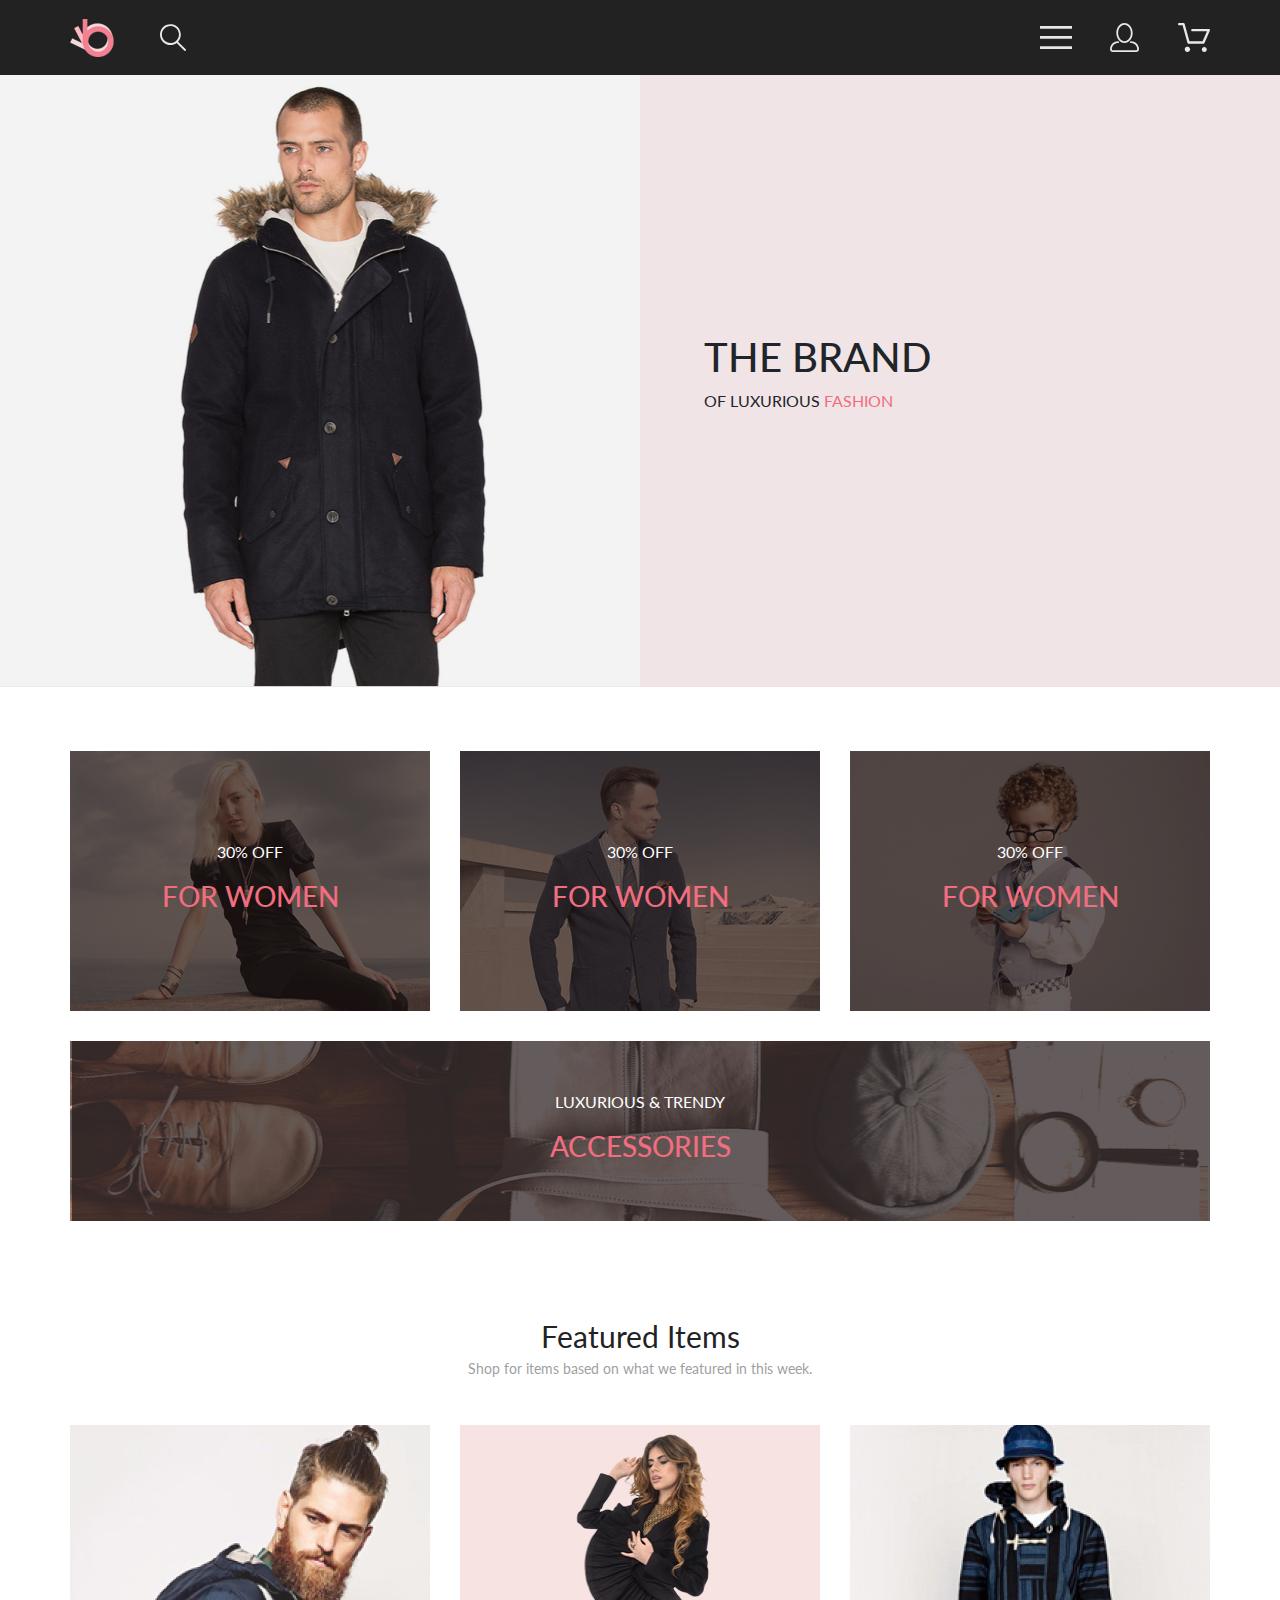
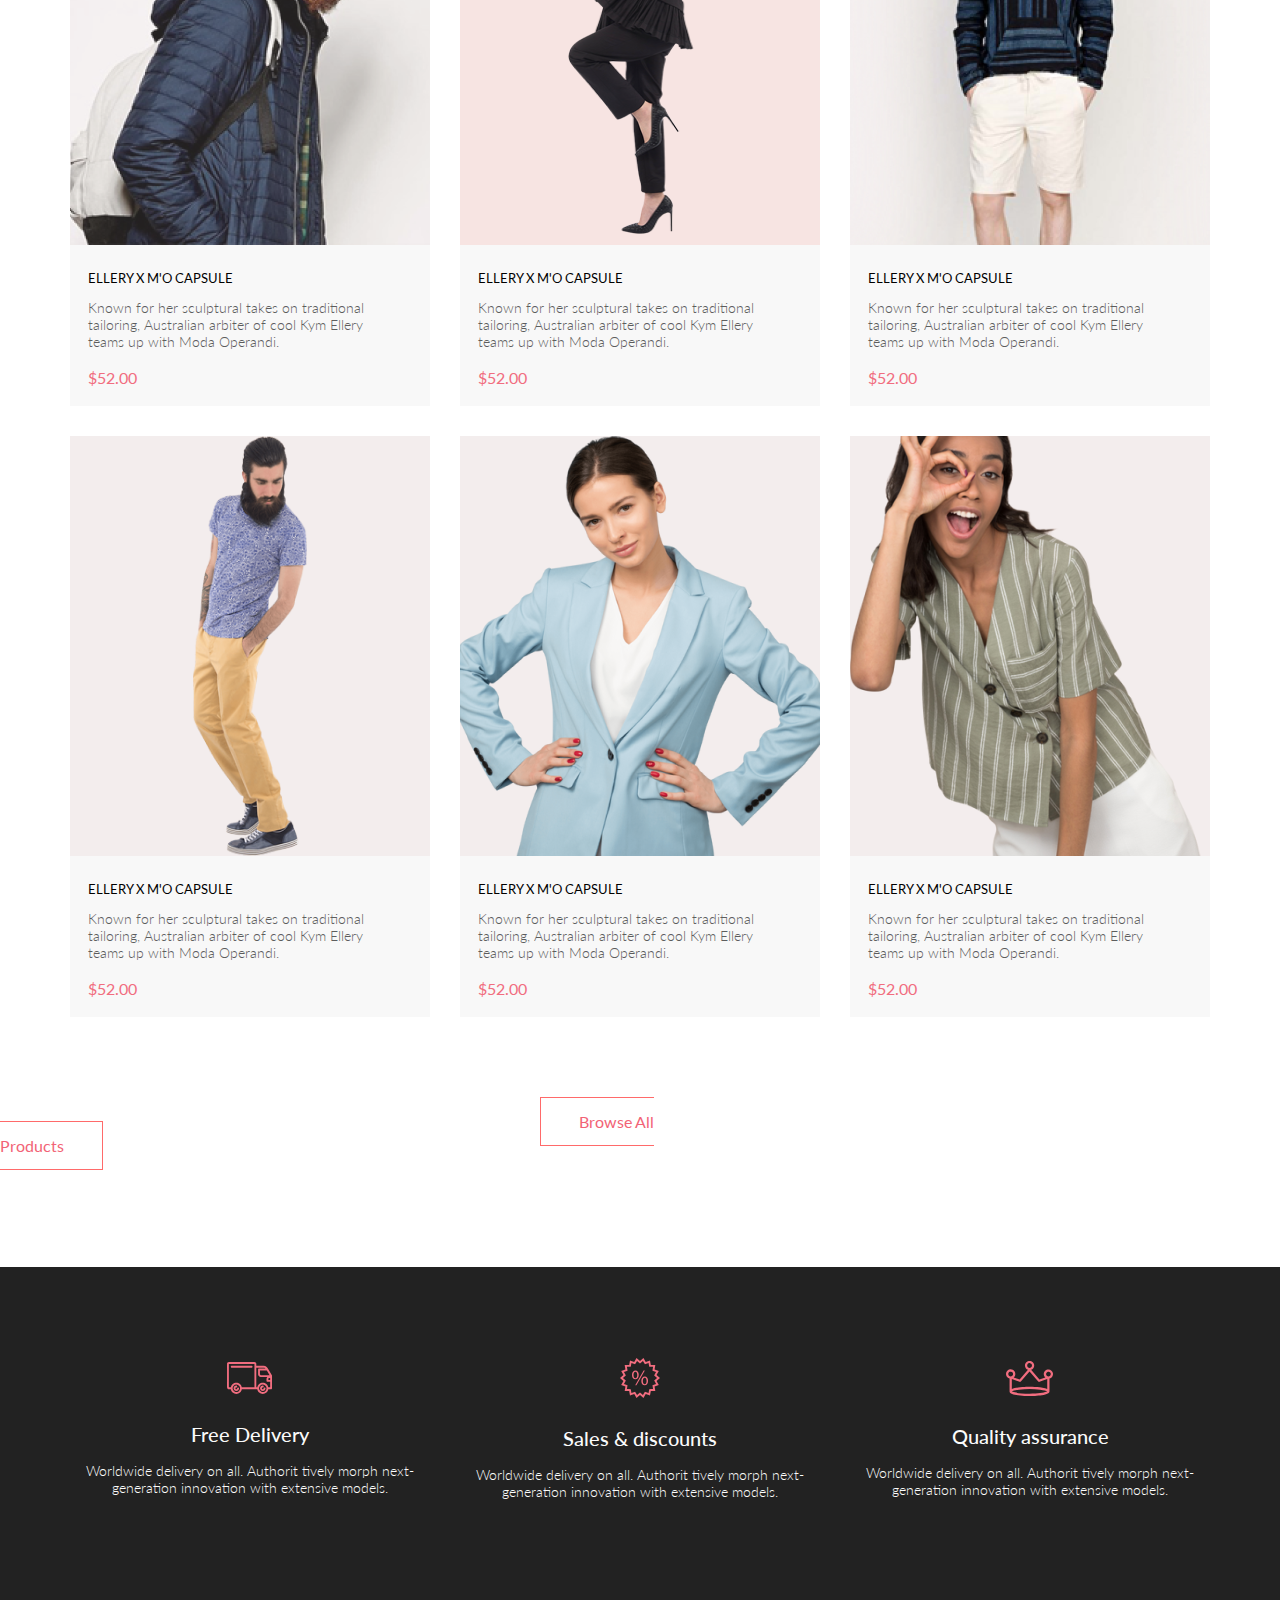
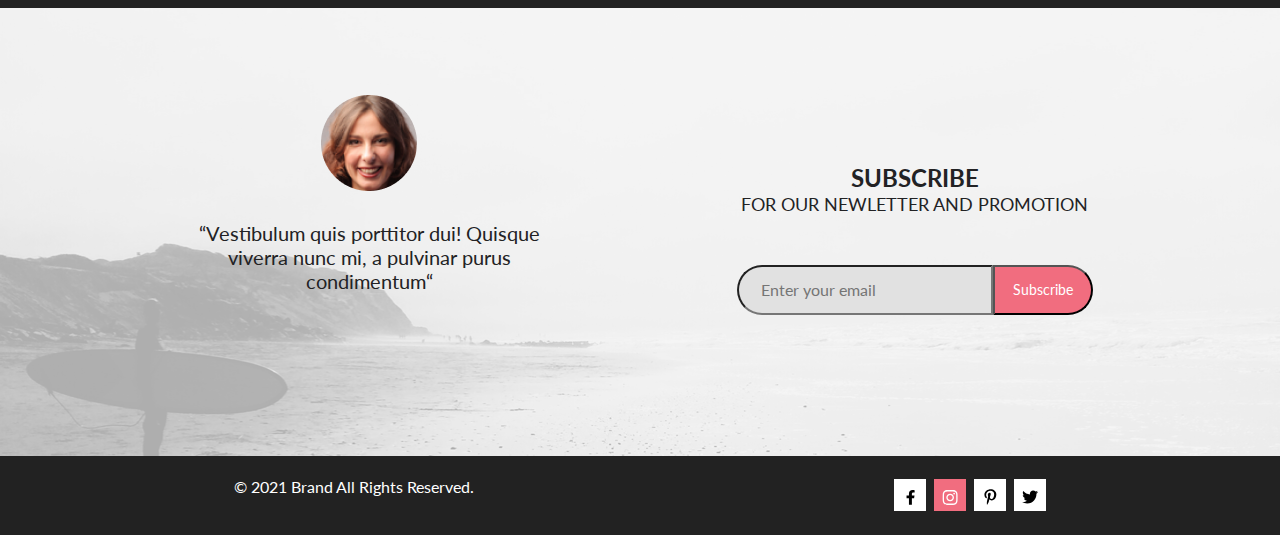
==== commit 4145004d: "Merge pull request #2 from IgorPugachev/lesson-3" ====
--- a/index.html
+++ b/index.html
@@ -24,7 +24,7 @@
         <div class="header__right">
             <a href="Catalogue.html"><img src="img/menu.svg" alt="menu"></a>
             <img class="header__account" src="img/account.svg" alt="account">
-            <a href="Cart.html"><img src="img/cart.svg" alt="cart"></a>  
+            <img src="img/cart.svg" alt="cart">
         </div>
     </header>
     <div class="promo">
@@ -76,73 +76,87 @@
 
     <div class="featured-content center">
         <div class="featured-item">
-            <img src="img/featured.png" alt="">
-            <h3 class="featured-heading">ELLERY X M'O CAPSULE</h3>
-            <p class="featured-text">
-                Known for her sculptural takes on traditional tailoring, Australian arbiter of cool Kym Ellery teams
-                up
-                with Moda
-                Operandi.
-            </p>
-            <p class="featured-pricetag">
-                $52.00
-            </p>
-        </div>
-        <div class="featured-item">
-            <img src="img/featured-2.png" alt="">
-            <h3 class="featured-heading">ELLERY X M'O CAPSULE</h3>
-            <p class="featured-text">
-                Known for her sculptural takes on traditional tailoring, Australian arbiter of cool Kym Ellery teams
-                up
-                with Moda
-                Operandi.
-            </p>
-            <p class="featured-pricetag">
-                $52.00
-            </p>
-        </div>
-        <div class="featured-item">
-            <img src="img/featured-3.png" alt="">
-            <h3 class="featured-heading">ELLERY X M'O CAPSULE</h3>
-            <p class="featured-text">
-                Known for her sculptural takes on traditional tailoring, Australian arbiter of cool Kym Ellery teams
-                up
-                with Moda
-                Operandi.
-            </p>
-            <p class="featured-pricetag">
-                $52.00
-            </p>
-        </div>
-        <div class="featured-item">
-            <img src="img/featured-4.png" alt="">
-            <h3 class="featured-heading">ELLERY X M'O CAPSULE</h3>
-            <p class="featured-text">
-                Known for her sculptural takes on traditional tailoring, Australian arbiter of cool Kym Ellery teams
-                up
-                with Moda
-                Operandi.
-            </p>
-            <p class="featured-pricetag">
-                $52.00
-            </p>
-        </div>
-        <div class="featured-item">
-            <img src="img/featured-5.png" alt="">
-            <h3 class="featured-heading">ELLERY X M'O CAPSULE</h3>
-            <p class="featured-text">
-                Known for her sculptural takes on traditional tailoring, Australian arbiter of cool Kym Ellery teams
-                up
-                with Moda
-                Operandi.
-            </p>
-            <p class="featured-pricetag">
-                $52.00
-            </p>
-        </div>
-        <div class="featured-item">
-            <img src="img/featured-6.png" alt="">
-            <h3 class="featured-heading">ELLERY X M'O CAPSULE</h3>
+            <a href="Product.html">
+                <img src="img/featured.png" alt="">
+            </a>
+            <a href="Product.html">
+                <h3 class="featured-heading">ELLERY X M'O CAPSULE</h3>
+            </a>
+            <p class="featured-text">
+                Known for her sculptural takes on traditional tailoring, Australian arbiter of cool Kym Ellery teams
+                up
+                with Moda
+                Operandi.
+            </p>
+            <p class="featured-pricetag">
+                $52.00
+            </p>
+        </div>
+        <div class="featured-item">
+            <a href="Product.html"><img src="img/featured-2.png" alt=""></a>
+            <a href="Product.html">
+                <h3 class="featured-heading">ELLERY X M'O CAPSULE</h3>
+            </a>
+            <p class="featured-text">
+                Known for her sculptural takes on traditional tailoring, Australian arbiter of cool Kym Ellery teams
+                up
+                with Moda
+                Operandi.
+            </p>
+            <p class="featured-pricetag">
+                $52.00
+            </p>
+        </div>
+        <div class="featured-item">
+            <a href="Product.html"><img src="img/featured-3.png" alt=""></a>
+            <a href="Product.html">
+                <h3 class="featured-heading">ELLERY X M'O CAPSULE</h3>
+            </a>
+            <p class="featured-text">
+                Known for her sculptural takes on traditional tailoring, Australian arbiter of cool Kym Ellery teams
+                up
+                with Moda
+                Operandi.
+            </p>
+            <p class="featured-pricetag">
+                $52.00
+            </p>
+        </div>
+        <div class="featured-item">
+            <a href="Product.html"><img src="img/featured-4.png" alt=""></a>
+            <a href="Product.html">
+                <h3 class="featured-heading">ELLERY X M'O CAPSULE</h3>
+            </a>
+            <p class="featured-text">
+                Known for her sculptural takes on traditional tailoring, Australian arbiter of cool Kym Ellery teams
+                up
+                with Moda
+                Operandi.
+            </p>
+            <p class="featured-pricetag">
+                $52.00
+            </p>
+        </div>
+        <div class="featured-item">
+            <a href="Product.html"><img src="img/featured-5.png" alt=""></a>
+            <a href="Product.html">
+                <h3 class="featured-heading">ELLERY X M'O CAPSULE</h3>
+            </a>
+            <p class="featured-text">
+                Known for her sculptural takes on traditional tailoring, Australian arbiter of cool Kym Ellery teams
+                up
+                with Moda
+                Operandi.
+            </p>
+            <p class="featured-pricetag">
+                $52.00
+            </p>
+        </div>
+        <div class="featured-item">
+            <a href="Product.html"><img src="img/featured-6.png" alt=""></a>
+            <a href="Product.html">
+                <h3 class="featured-heading">ELLERY X M'O CAPSULE</h3>
+            </a>
             <p class="featured-text">
                 Known for her sculptural takes on traditional tailoring, Australian arbiter of cool Kym Ellery teams
                 up
--- a/style.css
+++ b/style.css
@@ -1,1259 +1,650 @@
-@charset "UTF-8";
 * {
-  margin: 0;
-  padding: 0;
-  -webkit-box-sizing: border-box;
-          box-sizing: border-box;
-  font-family: 'Lato', sans-serif;
+    margin: 0;
+    padding: 0;
+    box-sizing: border-box;
+    font-family: 'Lato', sans-serif;
 }
 
 a {
-  text-decoration: none;
-}
-
-li {
-  list-style-type: none;
-}
-
-/* made this border for practicing
-div,
-form {
-    border: 1px solid darkblue;
-}
-*/
+    text-decoration: none;
+}
+
 .center {
-  padding-left: calc(50% - 570px);
-  padding-right: calc(50% - 570px);
+    padding-left: calc(50% - 570px);
+    padding-right: calc(50% - 570px);
 }
 
 .header {
-  background-color: #222;
-  height: 75px;
-  display: -webkit-box;
-  display: -ms-flexbox;
-  display: flex;
-  -webkit-box-pack: justify;
-      -ms-flex-pack: justify;
-          justify-content: space-between;
-  -webkit-box-align: center;
-      -ms-flex-align: center;
-          align-items: center;
+    background-color: #222;
+    height: 75px;
+    display: flex;
+    justify-content: space-between;
+    align-items: center;
 }
 
 .header__search {
-  margin-left: 41px;
+    margin-left: 41px;
 }
 
 .header__account {
-  margin-left: 34px;
-  margin-right: 34px;
+    margin-left: 34px;
+    margin-right: 34px;
 }
 
 .info_block {
-  height: 148px;
-  background: #F8F3F4;
-  display: -webkit-box;
-  display: -ms-flexbox;
-  display: flex;
-  -webkit-box-pack: justify;
-      -ms-flex-pack: justify;
-          justify-content: space-between;
-  -webkit-box-align: center;
-      -ms-flex-align: center;
-          align-items: center;
+    height: 148px;
+    background: #F8F3F4;
+    display: flex;
+    justify-content: space-between;
+    align-items: center;
 }
 
 .promo {
-  background: rgba(113, 103, 105, 0.08);
-  padding-left: calc(50% - 800px);
-  padding-right: calc(50% - 800px);
-  display: -webkit-box;
-  display: -ms-flexbox;
-  display: flex;
+    background: rgba(113, 103, 105, 0.08);
+    padding-left: calc(50% - 800px);
+    padding-right: calc(50% - 800px);
+    display: flex;
 }
 
 .promo__left {
-  width: 50%;
+    width: 50%;
 }
 
 .promo__img {
-  width: 100%;
+    width: 100%;
 }
 
 .promo__right {
-  width: 50%;
-  background: #F1E4E6;
-  display: -webkit-box;
-  display: -ms-flexbox;
-  display: flex;
-  -webkit-box-align: center;
-      -ms-flex-align: center;
-          align-items: center;
-  padding-left: 64px;
+    width: 50%;
+    background: #F1E4E6;
+    display: flex;
+    align-items: center;
+    padding-left: 64px;
 }
 
 .catalog_heading {
-  padding-top: 51px;
-  display: -webkit-box;
-  display: -ms-flexbox;
-  display: flex;
-  -webkit-box-pack: justify;
-      -ms-flex-pack: justify;
-          justify-content: space-between;
-  padding-right: 31%;
-  position: relative;
-}
+    padding-top: 51px;
+    display: flex;
+    justify-content: space-between;
+    padding-right: 31%;
+    position: relative;
+}
+
 
 .details_block {
-  display: -webkit-box;
-  display: -ms-flexbox;
-  display: flex;
-  -webkit-box-pack: justify;
-      -ms-flex-pack: justify;
-          justify-content: space-between;
-  -webkit-box-orient: horizontal;
-  -webkit-box-direction: normal;
-      -ms-flex-flow: row nowrap;
-          flex-flow: row nowrap;
-  position: relative;
+    display: flex;
+    justify-content: space-between;
+    flex-flow: row nowrap;
 }
 
 details {
-  min-width: 100px;
-  margin-right: 20px;
-  text-align: left;
-}
-
-.trending_text,
-.price_text {
-  padding-left: 20px;
+    min-width: 100px;
+    margin-right: 20px;
+    text-align: left;
+    
+}
+
+.details_block {
+    position: relative;
+}
+
+.trending_text, .price_text {
+    padding-left: 20px;
+}
+
+summary::marker {
+    color: white;
+    display: inline-block;
+}
+
+summary::after {
+    content:url(img/arrow_down.svg);
+    margin-left: 10px;
+}
+
+.filter_block {
+    width: 360px;
+    position: absolute;
+    top: 0;
+    left: 0;
+    display: flex;
+    flex-direction: column;
+    box-shadow: 10px 10px 10px #efefef;
+}
+
+
+.filter_list::after {
+    content:url(img/Filter_icon.svg);
+    margin-left: 10px;
+}
+
+.filter_list:hover {
+    color:#EF5B70;
+}
+
+.filter_list_ul {
+    background-color: #fff; 
+
+}
+.category_block {
+    display: flex;
+    align-items: center;
+    width: 90%;
+    height: 37px;
+    margin-left: 18px;
+    margin-top: 32px;
+    border-bottom: 1px solid;
+    border-left-color:#EF5B70;
+    border-left-width: 5px;
+    border-left-style: solid;
+}
+
+.brand_block, .designer_block {
+    display: flex;
+    align-items: center;
+    width: 90%;
+    height: 37px;
+    margin-left: 18px;
+    margin-bottom: 18px;
+    border-bottom: 1px solid;
+    border-left-color:#EF5B70;
+    border-left-width: 5px;
+    border-left-style: solid;
+    background-color: #fff;
+}
+
+.category_text {
+    padding-left: 18px;
+    margin-top: auto;
+    margin-bottom: auto;
+}
+
+
+.filter_item {
+    list-style-type: none;
+    padding-left: 40px;
+}
+
+.size_item {
+    text-decoration: none;
+    margin-left: 40px;
+}
+
+li.size_item {
+    list-style-type: none;
+    list-style-image:url(img/rectangle.svg);
+}
+
+.catalog {
+    display: flex;
+    justify-content: space-between;
+    padding-top: 64px;
+}
+
+.catalog__item {
+    position: relative;
+}
+
+.catalog__item:not(:last-child) {
+    margin-right: 30px;
+}
+
+.catalog__content {
+    position: absolute;
+    width: 100%;
+    height: 100%;
+    top: 0;
+    left: 0;
+    display: flex;
+    flex-direction: column;
+    justify-content: center;
+    align-items: center;
+}
+
+.font-white {
+    color: #FFFFFF;
+}
+
+.font-pink {
+    color: #F16D7F;
+}
+
+.catalog__img {
+    width: 100%;
+}
+
+.catalog-big {
+    margin-top: 30px;
+    position: relative;
+}
+
+.catalog-big__img {
+    width: 100%;
+}
+
+.featured-h2 {
+font-family: Lato;
+font-size: 30px;
+font-weight: 400;
+line-height: 36px;
+color: #222222;
+margin-top: 97px;
+margin-bottom: 6px;
+text-align: center;
+}
+
+.lato-14-center {
+font-weight: 400;
+font-size: 14px;
+line-height: 17px;
+color: #9F9F9F;
+text-align: center;
+}
+
+.lato-14px {
+font-size: 14px;
+line-height: 17px;
+}
+
+.lato-16px {
+    font-size: 16px;
+    line-height: 19px;
+    color: #F26376;
+}
+
+.featured-content {
+    margin-top: 48px;
+    margin-bottom: 63px;
+    display: flex;
+    flex-wrap: wrap;
+    justify-content: space-between;
+    align-items: flex-start;
+}
+
+.featured-item {
+    width: 360px;
+    height: 581px;
+    display: flex;
+    flex-direction: column;
+    align-items: flex-start;
+    background: #F8F8F8;
+    margin-bottom: 30px;
+}
+
+.featured-heading {
+    font-weight: 400;
+    font-size: 13px;
+    line-height: 16px;
+    color: #000000;
+    margin-top: 25px;
+    margin-bottom: 13px;
+    margin-left: 18px;
+}
+
+.featured-text {
+    font-family: Lato;
+    font-weight: 300;
+    font-size: 14px;
+    line-height: 17px;
+    color: #5D5D5D;
+    margin-bottom: 18px;
+    margin-left: 18px;
+    margin-right: 28px;
+}
+
+.featured-pricetag {
+    font-size: 16px;
+    line-height: 19px;
+    color: #F16D7F;
+    margin-left: 18px;
+    margin-bottom: 20px;
+}
+
+.carousel_block {
+    width: 283px;
+    height: 43px;
+    border: 1px solid #c9c6c6;
+    margin: 48px auto 96px;
+    border-radius: 5px;
+    display: flex;
+    justify-content: center;
+    align-items: center;
+}
+
+.carousel_text {
+    margin: auto;
+    width: 202px;
+    text-align: center;
+}
+
+.carousel_text::before {
+    content:url(img/arrow_left.svg);
+    margin-right: 18px;
+}
+
+.carousel_text::after {
+    content:url(img/arrow_right.svg);
+    margin-left: 18px;
+}
+
+.button-style {
+    font-size: 16px;
+    line-height: 19px;
+    padding: 14px 38px;
+    color: #F26376;
+    border: 1px solid #FF6A6A;
+}
+
+div a.button-style {
+    margin-left: calc(50% - 100px);
+    margin-right: calc(50% - 100px);
+}
+
+.lower_part {
+    background-color: #222; /* В оригинале это цвет #222224 */
+    height: 341px;
+    margin-top: 109px;
+    display: flex;
+    justify-content: space-between;
+    align-items: center;
+}
+
+.lower_part-item {
+    width: 360px;
+    display: flex;
+    flex-direction: column;
+    align-items: center;
+}
+
+.lower_part-heading {
+    font-size: 20px;
+    line-height: 24px;
+    color: #FBFBFB;
+    margin-top: 28px;
+    margin-bottom: 16px;
+}
+
+.lower_part-text {
+    font-weight: 300;
+    font-size: 14px;
+    line-height: 17px;
+    text-align: center;
+    color: #FBFBFB;
+}
+
+.before_footer {
+    height: 448px;
+    background-image: url("img/semi-opacity.png"), url("img/Surfing.png");
+    background-repeat: no-repeat;
+    background-size: auto 448px;
+    background-position: center bottom;
+    display: flex;
+    flex-direction: row;
+    justify-content: space-evenly;
+    
+}
+
+.before_footer-left {
+    display: flex;
+    flex-direction: column;
+    align-items: center;
+    margin-top: 87px;
+    width: 360px;
+}
+
+.round_photo {
+    margin-bottom: 30px;
+}
+
+.lato-18px {
+    font-size: 18px;
+    line-height: 22px;
+    text-align: center;
+}
+
+.lato-20px {
+    font-size: 20px;
+    line-height: 24px;
+    text-align: center;
+}
+
+.lato-24px {
+    font-weight: bold;
+    font-size: 24px;
+    line-height: 29px;
+    text-align: center;
+}
+
+.color_222224 {
+    color: #222224;
+}
+
+.color_F16D7F {
+    color: #F16D7F;
+}
+
+
+.color_636363 {
+    color: #636363;
+}
+
+.color_F16D7F {
+    color: #F16D7F;
+}
+
+.color_EF5B70 {
+    color: #EF5B70;
+}
+
+
+.text-center {
+    text-align: center;
+}
+
+.before_footer-right {
+    display: flex;
+    flex-direction: column;
+    align-items: center;
+    margin-top: 155px;
+    width: 352px;
+    height: 137px;
+}
+
+.form_block {
+    margin-top: 32px;
+    display: flex;
+
+}
+
+.email_field {
+    height: 50px;
+    background: #E1E1E1;
+    padding-left: 22px;
+    width: 256px;
+    border-top-left-radius: 25px;
+    border-bottom-left-radius: 25px;
+}
+
+.subscribe_field {
+    background: #F16D7F;
+    width: 100px;
+    color: #fff;
+    font-size: 14px;
+    line-height: 17px;
+    display: flex;
+    align-items: center;
+    text-align: center;
+    height: 50px;
+    border-top-right-radius: 25px;
+    border-bottom-right-radius: 25px;
+
+}
+
+.footer {
+    background-color: #222;
+    height: 79px;
+    display: flex;
+    justify-content: space-around;
+    align-items: center;
+}
+
+.copyright {
+    width: 332px;
+}
+
+.social {
+    display: flex;
+    justify-content: space-between;
+    flex-flow: row no-wrap;
+}
+
+.social_button_white {
+    background: #fff;
+    width: 32px;
+    height: 32px;
+    border: 0px;
+}
+
+.social_button_pink {
+    background: #F16D7F;
+    width: 32px;
+    height: 32px;
+    border: 0px;
+    margin-right: 8px;
+}
+
+.social_button_white:not(:last-child) {
+    margin-right: 8px;
+}
+
+/* Здесь будут стили для Catalogue */
+
+.site-info_link:last-child {
+font-weight: bold;
+color: #F16D7F;
+}
+
+.site-info_link:not(:last-child)::after {
+    content:"/";
+    padding-left: 8px;
+    padding-right: 8px;
+}
+
+.site-info_link:hover {
+    color:#F16D7F;
+}
+
+.breadcrumbs_nav {
+    display: flex;
+}
+
+.sort {
+    padding-top: 51px;
+    padding-bottom: 18px;
+    display: flex;
+}
+
+.sort_filter {
+    flex-basis: 34%;
+    flex-grow: 1;
 }
 
 .sort_param {
-  position: relative;
-}
-
-.sort_param_summary {
-  margin-right: 28px;
-}
-
-.sort_param_summary::after {
-  content: url(img/arrow_down.svg);
-  margin-left: 10px;
-}
-
-.trend_list {
-  position: absolute;
-  left: 0px;
-}
-
-.size_list {
-  position: absolute;
-  left: 160px;
-}
-
-.price_list {
-  position: absolute;
-  left: 237px;
-}
-
-.trend-block {
-  position: absolute;
-  width: 100px;
-  padding-top: 10px;
-  padding-left: 10px;
-  padding-bottom: 12px;
-  background: #FFFFFF;
-  -webkit-box-shadow: 6px 4px 35px rgba(0, 0, 0, 0.21);
-          box-shadow: 6px 4px 35px rgba(0, 0, 0, 0.21);
-}
-
-.size-block,
-.price-block {
-  position: absolute;
-  width: 79px;
-  padding-top: 10px;
-  padding-left: 10px;
-  padding-bottom: 12px;
-  background: #FFFFFF;
-  -webkit-box-shadow: 6px 4px 35px rgba(0, 0, 0, 0.21);
-          box-shadow: 6px 4px 35px rgba(0, 0, 0, 0.21);
-}
-
-.filter_block {
-  width: 360px;
-  display: -webkit-box;
-  display: -ms-flexbox;
-  display: flex;
-  -webkit-box-orient: vertical;
-  -webkit-box-direction: normal;
-      -ms-flex-direction: column;
-          flex-direction: column;
-  background: #fff;
-}
-
-.filter_list::after {
-  content: url(img/Filter_icon.svg);
-  margin-left: 10px;
-}
-
-.filter_list:hover {
-  color: #F16D7F;
-}
-
-.filter_list_ul {
-  background-color: #fff;
-}
-
-.category_block {
-  display: -webkit-box;
-  display: -ms-flexbox;
-  display: flex;
-  -webkit-box-align: center;
-      -ms-flex-align: center;
-          align-items: center;
-  width: 90%;
-  height: 37px;
-  margin-left: 18px;
-  margin-top: 32px;
-  border-bottom: 1px solid;
-  border-left-color: #F16D7F;
-  border-left-width: 5px;
-  border-left-style: solid;
-}
-
-.ul_inside_details {
-  background: #fff;
-  position: relative;
-  margin-top: 10px;
-  margin-left: 8px;
-}
-
-.brand_block,
-.designer_block {
-  display: -webkit-box;
-  display: -ms-flexbox;
-  display: flex;
-  -webkit-box-align: center;
-      -ms-flex-align: center;
-          align-items: center;
-  width: 90%;
-  height: 37px;
-  margin-left: 18px;
-  margin-bottom: 18px;
-  border-bottom: 1px solid;
-  border-left-color: #F16D7F;
-  border-left-width: 5px;
-  border-left-style: solid;
-  background-color: #fff;
-}
-
-.category_text {
-  padding-left: 18px;
-  margin-top: auto;
-  margin-bottom: auto;
-}
-
-.filter_item {
-  list-style-type: none;
-  padding-left: 40px;
-}
-
-.size_item {
-  text-decoration: none;
-  margin-left: 40px;
-}
-
-li.size_item {
-  list-style-type: none;
-  list-style-image: url(img/rectangle.svg);
-}
-
-.catalog {
-  display: -webkit-box;
-  display: -ms-flexbox;
-  display: flex;
-  -webkit-box-pack: justify;
-      -ms-flex-pack: justify;
-          justify-content: space-between;
-  padding-top: 64px;
-}
-
-.catalog__item {
-  position: relative;
-}
-
-.catalog__item:not(:last-child) {
-  margin-right: 30px;
-}
-
-.catalog__content {
-  position: absolute;
-  width: 100%;
-  height: 100%;
-  top: 0;
-  left: 0;
-  display: -webkit-box;
-  display: -ms-flexbox;
-  display: flex;
-  -webkit-box-orient: vertical;
-  -webkit-box-direction: normal;
-      -ms-flex-direction: column;
-          flex-direction: column;
-  -webkit-box-pack: center;
-      -ms-flex-pack: center;
-          justify-content: center;
-  -webkit-box-align: center;
-      -ms-flex-align: center;
-          align-items: center;
-}
-
-.font-white {
-  color: #FFFFFF;
-}
-
-.font-pink {
-  color: #F16D7F;
-}
-
-.catalog__img {
-  width: 100%;
-}
-
-.catalog-big {
-  margin-top: 30px;
-  position: relative;
-}
-
-.catalog-big__img {
-  width: 100%;
-}
-
-.featured-h2 {
-  font-size: 30px;
-  font-weight: 400;
-  line-height: 36px;
-  color: #222222;
-  margin-top: 97px;
-  margin-bottom: 6px;
-  text-align: center;
-}
-
-.lato-11 {
-  font-size: 11px;
-  line-height: 13px;
-}
-
-.lato-13 {
-  font-weight: 300;
-  font-size: 13px;
-  line-height: 16px;
-}
-
-.lato-14-center {
-  font-weight: 400;
-  font-size: 14px;
-  line-height: 17px;
-  color: #9F9F9F;
-  text-align: center;
-}
-
-.lato-14px {
-  font-size: 14px;
-  line-height: 17px;
-}
-
-.lato-16px {
-  font-weight: 300;
-  font-size: 16px;
-  line-height: 19px;
-}
-
-.lato-16px-white {
-  font-weight: 300;
-  font-size: 16px;
-  line-height: 19px;
-  color: #fff;
-}
-
-.lato-16px-700 {
-  font-weight: 700;
-  font-size: 16px;
-  line-height: 19px;
-}
-
-.featured-content {
-  margin-top: 48px;
-  margin-bottom: 63px;
-  display: -webkit-box;
-  display: -ms-flexbox;
-  display: flex;
-  -ms-flex-wrap: wrap;
-      flex-wrap: wrap;
-  -webkit-box-pack: justify;
-      -ms-flex-pack: justify;
-          justify-content: space-between;
-  -webkit-box-align: start;
-      -ms-flex-align: start;
-          align-items: flex-start;
-}
-
-.featured-item {
-  width: 360px;
-  height: 581px;
-  display: -webkit-box;
-  display: -ms-flexbox;
-  display: flex;
-  -webkit-box-orient: vertical;
-  -webkit-box-direction: normal;
-      -ms-flex-direction: column;
-          flex-direction: column;
-  -webkit-box-align: start;
-      -ms-flex-align: start;
-          align-items: flex-start;
-  background: #F8F8F8;
-  margin-bottom: 30px;
-}
-
-.featured-heading {
-  font-weight: 400;
-  font-size: 13px;
-  line-height: 16px;
-  color: #000000;
-  margin-top: 25px;
-  margin-bottom: 13px;
-  margin-left: 18px;
-}
-
-.featured-text {
-  font-weight: 300;
-  font-size: 14px;
-  line-height: 17px;
-  color: #5D5D5D;
-  margin-bottom: 18px;
-  margin-left: 18px;
-  margin-right: 28px;
-}
-
-.featured-pricetag {
-  font-size: 16px;
-  line-height: 19px;
-  color: #F16D7F;
-  margin-left: 18px;
-  margin-bottom: 20px;
-}
-
-.carousel_block {
-  width: 283px;
-  height: 43px;
-  border: 1px solid #c9c6c6;
-  margin: 48px auto 96px;
-  border-radius: 5px;
-  display: -webkit-box;
-  display: -ms-flexbox;
-  display: flex;
-  -webkit-box-pack: center;
-      -ms-flex-pack: center;
-          justify-content: center;
-  -webkit-box-align: center;
-      -ms-flex-align: center;
-          align-items: center;
-}
-
-.carousel_text {
-  margin: auto;
-  width: 202px;
-  text-align: center;
-}
-
-.carousel_text::before {
-  content: url(img/arrow_left.svg);
-  margin-right: 18px;
-}
-
-.carousel_text::after {
-  content: url(img/arrow_right.svg);
-  margin-left: 18px;
-}
-
-.button-style {
-  font-size: 16px;
-  line-height: 19px;
-  padding: 14px 38px;
-  color: #F16D7F;
-  border: 1px solid #F16D7F;
-}
-
-div a.button-style {
-  margin-left: calc(50% - 100px);
-  margin-right: calc(50% - 100px);
-}
-
-.lower_part {
-  background-color: #222;
-  /* В оригинале это цвет #222224 */
-  height: 341px;
-  margin-top: 109px;
-  display: -webkit-box;
-  display: -ms-flexbox;
-  display: flex;
-  -webkit-box-pack: justify;
-      -ms-flex-pack: justify;
-          justify-content: space-between;
-  -webkit-box-align: center;
-      -ms-flex-align: center;
-          align-items: center;
-}
-
-.lower_part-item {
-  width: 360px;
-  display: -webkit-box;
-  display: -ms-flexbox;
-  display: flex;
-  -webkit-box-orient: vertical;
-  -webkit-box-direction: normal;
-      -ms-flex-direction: column;
-          flex-direction: column;
-  -webkit-box-align: center;
-      -ms-flex-align: center;
-          align-items: center;
-}
-
-.lower_part-heading {
-  font-size: 20px;
-  line-height: 24px;
-  color: #FBFBFB;
-  margin-top: 28px;
-  margin-bottom: 16px;
-}
-
-.lower_part-text {
-  font-weight: 300;
-  font-size: 14px;
-  line-height: 17px;
-  text-align: center;
-  color: #FBFBFB;
-}
-
-.before_footer {
-  height: 448px;
-  background-image: url("img/semi-opacity.png"), url("img/Surfing.png");
-  background-repeat: no-repeat;
-  background-size: auto 448px;
-  background-position: center bottom;
-  display: -webkit-box;
-  display: -ms-flexbox;
-  display: flex;
-  -webkit-box-orient: horizontal;
-  -webkit-box-direction: normal;
-      -ms-flex-direction: row;
-          flex-direction: row;
-  -webkit-box-pack: space-evenly;
-      -ms-flex-pack: space-evenly;
-          justify-content: space-evenly;
-}
-
-.before_footer-left {
-  display: -webkit-box;
-  display: -ms-flexbox;
-  display: flex;
-  -webkit-box-orient: vertical;
-  -webkit-box-direction: normal;
-      -ms-flex-direction: column;
-          flex-direction: column;
-  -webkit-box-align: center;
-      -ms-flex-align: center;
-          align-items: center;
-  margin-top: 87px;
-  width: 360px;
-}
-
-.round_photo {
-  margin-bottom: 30px;
-}
-
-.round_photo:hover {
-  -webkit-transform: scale(3);
-          transform: scale(3);
-  -webkit-transition-duration: 4s;
-          transition-duration: 4s;
-}
-
-.lato-18px {
-  font-size: 18px;
-  line-height: 22px;
-  text-align: center;
-}
-
-.lato-20px {
-  font-size: 20px;
-  line-height: 24px;
-  text-align: center;
-}
-
-.lato-24px {
-  font-weight: bold;
-  font-size: 24px;
-  line-height: 29px;
-  text-align: center;
-}
-
-.lato-24px-300 {
-  font-weight: 300;
-  font-size: 24px;
-  line-height: 29px;
-}
-
-.color_222224 {
-  color: #222224;
-}
-
-.color_F16D7F {
-  color: #F16D7F;
-}
-
-.color_636363 {
-  color: #636363;
-}
-
-.color_EF5B70 {
-  color: #F16D7F;
-}
-
-.text-center {
-  text-align: center;
-}
-
-.before_footer-right {
-  display: -webkit-box;
-  display: -ms-flexbox;
-  display: flex;
-  -webkit-box-orient: vertical;
-  -webkit-box-direction: normal;
-      -ms-flex-direction: column;
-          flex-direction: column;
-  -webkit-box-align: center;
-      -ms-flex-align: center;
-          align-items: center;
-  margin-top: 155px;
-  width: 352px;
-  height: 137px;
-}
-
-.form_block {
-  margin-top: 32px;
-  display: -webkit-box;
-  display: -ms-flexbox;
-  display: flex;
-}
-
-.email_field {
-  height: 50px;
-  background: #E1E1E1;
-  padding-left: 22px;
-  padding-right: 10px;
-  width: 256px;
-  border-top-left-radius: 25px;
-  border-bottom-left-radius: 25px;
-}
-
-.subscribe_field {
-  background: #F16D7F;
-  width: 100px;
-  color: #fff;
-  font-size: 14px;
-  line-height: 17px;
-  display: -webkit-box;
-  display: -ms-flexbox;
-  display: flex;
-  -webkit-box-align: center;
-      -ms-flex-align: center;
-          align-items: center;
-  text-align: center;
-  height: 50px;
-  border-top-right-radius: 25px;
-  border-bottom-right-radius: 25px;
-}
-
-.subscribe_field:hover {
-  -webkit-transform: translate(5px, 5px);
-          transform: translate(5px, 5px);
-}
-
-.footer {
-  background-color: #222;
-  height: 79px;
-  display: -webkit-box;
-  display: -ms-flexbox;
-  display: flex;
-  -ms-flex-pack: distribute;
-      justify-content: space-around;
-  -webkit-box-align: center;
-      -ms-flex-align: center;
-          align-items: center;
-}
-
-.copyright {
-  width: 332px;
-}
-
-.social {
-  display: -webkit-box;
-  display: -ms-flexbox;
-  display: flex;
-  -webkit-box-pack: justify;
-      -ms-flex-pack: justify;
-          justify-content: space-between;
-  -webkit-box-orient: horizontal;
-  -webkit-box-direction: normal;
-      -ms-flex-flow: row no-wrap;
-          flex-flow: row no-wrap;
-}
-
-.social_button_white {
-  background: #fff;
-  width: 32px;
-  height: 32px;
-  border: 0px;
-}
-
-.social_button_pink {
-  background: #F16D7F;
-  width: 32px;
-  height: 32px;
-  border: 0px;
-  margin-right: 8px;
-}
-
-.social_button_white:not(:last-child) {
-  margin-right: 8px;
-}
-
-/* Здесь будут стили для Catalogue */
-.site-info_link:last-child {
-  font-weight: bold;
-  color: #F16D7F;
-}
-
-.site-info_link:not(:last-child)::after {
-  content: "/";
-  padding-left: 8px;
-  padding-right: 8px;
-}
-
-.site-info_link:hover {
-  color: #F16D7F;
-}
-
-.breadcrumbs_nav {
-  display: -webkit-box;
-  display: -ms-flexbox;
-  display: flex;
-}
-
-.sort {
-  padding-top: 51px;
-  padding-bottom: 18px;
-  display: -webkit-box;
-  display: -ms-flexbox;
-  display: flex;
-  position: relative;
-}
-
-.filter_block:hover {
-  width: 360px;
-  height: 531px;
-  background: #FFFFFF;
-  -webkit-box-shadow: 6px 4px 35px rgba(0, 0, 0, 0.21);
-          box-shadow: 6px 4px 35px rgba(0, 0, 0, 0.21);
-  padding-right: 16px;
-}
-
-.sort_filter {
-  /* flex-basis: 34%;
-    flex-grow: 1; */
-  position: absolute;
-  padding-top: 16px;
-  padding-left: 16px;
-}
-
-.filter_text:hover {
-  color: #da3954;
-}
-
-.test:hover {
-  color: #da3954;
-}
-
-.svg_test:hover path {
-  fill: #da3954;
-}
-
-summary {
-  list-style-type: none;
-}
-
-.category,
-.brand,
-.designer {
-  display: -webkit-box;
-  display: -ms-flexbox;
-  display: flex;
-  -webkit-box-align: center;
-      -ms-flex-align: center;
-          align-items: center;
-}
-
-.category::before,
-.brand::before,
-.designer::before {
-  content: url(red_column.svg);
-  margin-right: 11px;
-}
-
-.category_block,
-.brand_block,
-.designer_block {
-  border-bottom: 1px solid #EBEBEB;
-}
-
-.sort_param {
-  margin-left: calc(33.33333% + 25px);
-  display: -webkit-box;
-  display: -ms-flexbox;
-  display: flex;
-  padding-top: 16px;
+    flex-basis: 66%;
+    flex-grow: 2;
+}
+
+.sort_filter_active {
+    width: 360px;
+    background: #fff;
+    box-shadow: 6px 4px 35px rgba(0, 0, 0, 0.21);
+    padding: 16px;
 }
 
 .sort_ul {
-  list-style-type: none;
-}
+    list-style-type: none;
+}
+
+
 
 /* Стили для файла Product   */
+
 .big_picture_block {
-  height: 777px;
-  background: #F7F7F7;
-  display: -webkit-box;
-  display: -ms-flexbox;
-  display: flex;
-  -webkit-box-pack: justify;
-      -ms-flex-pack: justify;
-          justify-content: space-between;
-  -webkit-box-align: center;
-      -ms-flex-align: center;
-          align-items: center;
+    height: 777px;
+    background: #F7F7F7;
+    display: flex;
+    justify-content: space-between;
+    align-items: center;
 }
 
 .arrow_block {
-  width: 47px;
-  height: 47px;
-  background: rgba(42, 42, 42, 0.15);
-  display: -webkit-box;
-  display: -ms-flexbox;
-  display: flex;
-  -webkit-box-pack: center;
-      -ms-flex-pack: center;
-          justify-content: center;
-  -webkit-box-align: center;
-      -ms-flex-align: center;
-          align-items: center;
+    width: 47px;
+    height: 47px;
+    background: rgba(42, 42, 42, 0.15);
+    display: flex;
+    justify-content: center;
+    align-items: center;
 }
 
 .product_block {
-  display: -webkit-box;
-  display: -ms-flexbox;
-  display: flex;
-  -webkit-box-orient: vertical;
-  -webkit-box-direction: normal;
-      -ms-flex-direction: column;
-          flex-direction: column;
-  -webkit-box-align: center;
-      -ms-flex-align: center;
-          align-items: center;
-  padding-top: 64px;
-  border: 1px solid #EAEAEA;
-  margin-left: calc(50% - 570px);
-  margin-right: calc(50% - 570px);
-  background: #fff;
-  margin-top: -60px;
-  margin-bottom: 129px;
-  z-index: 10;
-  position: relative;
+    display: flex;
+    flex-direction: column;
+    align-items: center;
+    padding-top: 64px;
+    border: 1px solid #EAEAEA;
+    margin-left: calc(50% - 570px);
+    margin-right: calc(50% - 570px);
+    background: #fff;
+    margin-top: -60px;
+    margin-bottom: 129px;
+    z-index: 10;
+    position: relative;
 }
 
 .product_short_name {
-  padding-bottom: 12px;
+    padding-bottom: 12px;
 }
 
 .product_title {
-  padding-top: 12px;
-  padding-bottom: 48px;
+    padding-top: 12px;
+    padding-bottom: 48px;
 }
 
 .product_description {
-  width: 50%;
-  padding-bottom: 32px;
-  text-align: center;
+    width: 50%;
+    padding-bottom: 32px;
+    text-align: center;
 }
 
 .pricetag {
-  font-weight: 300;
-  font-size: 24px;
-  line-height: 29px;
-  color: #EF5B70;
+    font-weight: 300;
+    font-size: 24px;
+    line-height: 29px;
+    color: #EF5B70;
 }
 
 .greyline {
-  width: 641px;
-  padding-top: 65px;
-  padding-bottom: 65px;
+    width: 641px;
+    padding-top: 65px;
+    padding-bottom: 65px;
+    
 }
 
 .select_param {
-  width: 35%;
-  display: -webkit-box;
-  display: -ms-flexbox;
-  display: flex;
-  -webkit-box-pack: justify;
-      -ms-flex-pack: justify;
-          justify-content: space-between;
+    width: 35%;
+    display: flex;
+    justify-content: space-between;
 }
 
 .add_to_cart {
-  width: 211px;
-  height: 47px;
-  margin-top: 48px;
-  margin-bottom: 65px;
-  -ms-flex-negative: 0;
-      flex-shrink: 0;
-  display: -webkit-box;
-  display: -ms-flexbox;
-  display: flex;
-  -webkit-box-orient: horizontal;
-  -webkit-box-direction: normal;
-      -ms-flex-direction: row;
-          flex-direction: row;
-  -webkit-box-pack: space-evenly;
-      -ms-flex-pack: space-evenly;
-          justify-content: space-evenly;
-  -webkit-box-align: center;
-      -ms-flex-align: center;
-          align-items: center;
-  border: 1px solid #FF6A6A;
-}
-
-/* Styles for Cart page */
-.cart_heading {
-  height: 148px;
-  background: #F8F3F4;
-  display: -webkit-box;
-  display: -ms-flexbox;
-  display: flex;
-  -webkit-box-pack: start;
-      -ms-flex-pack: start;
-          justify-content: flex-start;
-  -webkit-box-align: center;
-      -ms-flex-align: center;
-          align-items: center;
-}
-
-.purchase_block {
-  height: 998px;
-  display: -webkit-box;
-  display: -ms-flexbox;
-  display: flex;
-  -webkit-box-orient: horizontal;
-  -webkit-box-direction: normal;
-      -ms-flex-direction: row;
-          flex-direction: row;
-  -webkit-box-pack: justify;
-      -ms-flex-pack: justify;
-          justify-content: space-between;
-}
-
-.purchase_left_side,
--purchase_right_side {
-  display: -webkit-box;
-  display: -ms-flexbox;
-  display: flex;
-  -webkit-box-orient: vertical;
-  -webkit-box-direction: normal;
-      -ms-flex-direction: column;
-          flex-direction: column;
-  -webkit-box-pack: justify;
-      -ms-flex-pack: justify;
-          justify-content: space-between;
-}
-
-.purchase_left_side {
-  padding-top: 96px;
-  padding-bottom: 128px;
-}
-
-.purchase_right_side {
-  padding-top: 113px;
-  padding-bottom: 342px;
-}
-
-.purchase_card {
-  width: 652px;
-  display: -webkit-box;
-  display: -ms-flexbox;
-  display: flex;
-  -webkit-box-orient: horizontal;
-  -webkit-box-direction: normal;
-      -ms-flex-direction: row;
-          flex-direction: row;
-  -webkit-box-pack: justify;
-      -ms-flex-pack: justify;
-          justify-content: space-between;
-  position: relative;
-  -webkit-box-shadow: 17px 19px 24px rgba(0, 0, 0, 0.13);
-          box-shadow: 17px 19px 24px rgba(0, 0, 0, 0.13);
-}
-
-.purchase_card img {
-  width: 262px;
-}
-
-.purchase_card .textblock {
-  width: 390px;
-  padding: 22px 97px 62px 31px;
-  position: relative;
-  display: -webkit-box;
-  display: -ms-flexbox;
-  display: flex;
-  -webkit-box-orient: vertical;
-  -webkit-box-direction: normal;
-      -ms-flex-direction: column;
-          flex-direction: column;
-  -webkit-box-pack: justify;
-      -ms-flex-pack: justify;
-          justify-content: space-between;
-}
-
-.purchase_card .close_button {
-  width: 18px;
-  height: 18px;
-  position: absolute;
-  top: 28px;
-  right: 22px;
-}
-
-.shipping_form {
-  width: 360px;
-  height: 272px;
-  display: -webkit-box;
-  display: -ms-flexbox;
-  display: flex;
-  -webkit-box-orient: vertical;
-  -webkit-box-direction: normal;
-      -ms-flex-direction: column;
-          flex-direction: column;
-  -webkit-box-pack: justify;
-      -ms-flex-pack: justify;
-          justify-content: space-between;
-  margin-bottom: 57px;
-}
-
-.shipping_form .input_text {
-  height: 45px;
-  padding-left: 17px;
-  padding-right: 17px;
-  border: 1px solid #A4A4A4;
-}
-
-.shipping_form button {
-  width: 101px;
-  height: 35px;
-  background-color: #fff;
-  padding: 10px 14px 15px 12px;
-  border: 1px solid #A4A4A4;
-  font-size: 11px;
-  color: #A4A4A4;
-}
-
-.checkout_block {
-  width: 360px;
-  height: 214px;
-  display: -webkit-box;
-  display: -ms-flexbox;
-  display: flex;
-  -webkit-box-orient: vertical;
-  -webkit-box-direction: normal;
-      -ms-flex-direction: column;
-          flex-direction: column;
-  -webkit-box-pack: start;
-      -ms-flex-pack: start;
-          justify-content: flex-start;
-  -webkit-box-align: end;
-      -ms-flex-align: end;
-          align-items: flex-end;
-  padding-top: 39px;
-  padding-bottom: 42px;
-  padding-right: 35px;
-  background: #F5F3F3;
-}
-
-.subtotal {
-  display: -webkit-box;
-  display: -ms-flexbox;
-  display: flex;
-  -webkit-box-orient: horizontal;
-  -webkit-box-direction: normal;
-      -ms-flex-direction: row;
-          flex-direction: row;
-  -webkit-box-pack: justify;
-      -ms-flex-pack: justify;
-          justify-content: space-between;
-  width: 108px;
-  margin-bottom: 12px;
-}
-
-.grand_total {
-  display: -webkit-box;
-  display: -ms-flexbox;
-  display: flex;
-  -webkit-box-orient: horizontal;
-  -webkit-box-direction: normal;
-      -ms-flex-direction: row;
-          flex-direction: row;
-  -webkit-box-pack: justify;
-      -ms-flex-pack: justify;
-          justify-content: space-between;
-  width: 170px;
-  margin-bottom: 21px;
-}
-
-.grand_total_number {
-  color: #F16D7F;
-}
-
-.grey_divider {
-  height: 2px;
-  margin-bottom: 17px;
-}
-
-.proceed {
-  width: 273px;
-  height: 50px;
-  background: #F16D7F;
-  color: #fff;
-  font-weight: 300;
-  font-size: 16px;
-  line-height: 19px;
-  padding: 15px 40px;
-}
-
-/*Style of Registration file */
-.registration_block {
-  height: 675px;
-  display: -webkit-box;
-  display: -ms-flexbox;
-  display: flex;
-  -webkit-box-pack: start;
-      -ms-flex-pack: start;
-          justify-content: flex-start;
-  -webkit-box-align: start;
-      -ms-flex-align: start;
-          align-items: flex-start;
-}
-
-.registration_left_side {
-  width: 33%;
-  max-width: 360px;
-  padding-top: 64px;
-}
-
-#first_name {
-  margin-top: 20px;
-  margin-bottom: 20px;
-}
-
-#last_name {
-  margin-bottom: 34px;
-}
-
-#first_name,
-#last_name,
-#email,
-#password {
-  width: 360px;
-  height: 45px;
-  font-weight: 300;
-  font-size: 13px;
-  line-height: 16px;
-  color: #B1B1B1;
-  padding-left: 17px;
-  padding-right: 17px;
-}
-
-.login_heading {
-  margin-top: 34px;
-  margin-bottom: 20px;
-}
-
-#password {
-  margin-top: 20px;
-  margin-bottom: 15px;
-}
-
-#submit {
-  margin-top: 39px;
-  padding: 16px 66px 17px 29px;
-  color: #fff;
-  background: #F16D7F;
-}
-
-#submit:hover {
-  -webkit-transform: rotate(360deg);
-          transform: rotate(360deg);
-  -webkit-transition-duration: 4s;
-          transition-duration: 4s;
-}
-
-.login_text {
-  color: #B1B1B1;
-}
-
-.registration_right_side {
-  width: 66%;
-  padding: 64px 10px 277px 128px;
-  display: -webkit-box;
-  display: -ms-flexbox;
-  display: flex;
-  -webkit-box-orient: vertical;
-  -webkit-box-direction: normal;
-      -ms-flex-direction: column;
-          flex-direction: column;
-  -webkit-box-pack: space space-between;
-      -ms-flex-pack: space space-between;
-          justify-content: space space-between;
-  -webkit-box-align: start;
-      -ms-flex-align: start;
-          align-items: flex-start;
-}
-
-.loyalty_text {
-  padding-top: 22px;
-  padding-bottom: 22px;
-}
-
-.loyalty_li {
-  padding-bottom: 16px;
-}
-
-.loyalty_li::before {
-  content: url(img/tick.svg);
-  padding-right: 23px;
-}
-
-.featured-item img:hover {
-  -webkit-transform: scale(1.5);
-          transform: scale(1.5);
-  -webkit-transition-duration: 2s;
-          transition-duration: 2s;
-  -webkit-transition-delay: 1s;
-          transition-delay: 1s;
-}
-/*# sourceMappingURL=style.css.map */+    width: 211px;
+    height: 47px;
+    margin-top: 48px;
+    margin-bottom: 65px;
+    flex-shrink: 0;
+    display: flex;
+    flex-direction: row;
+    justify-content: space-evenly;
+    align-items: center;
+    border: 1px solid #FF6A6A;
+}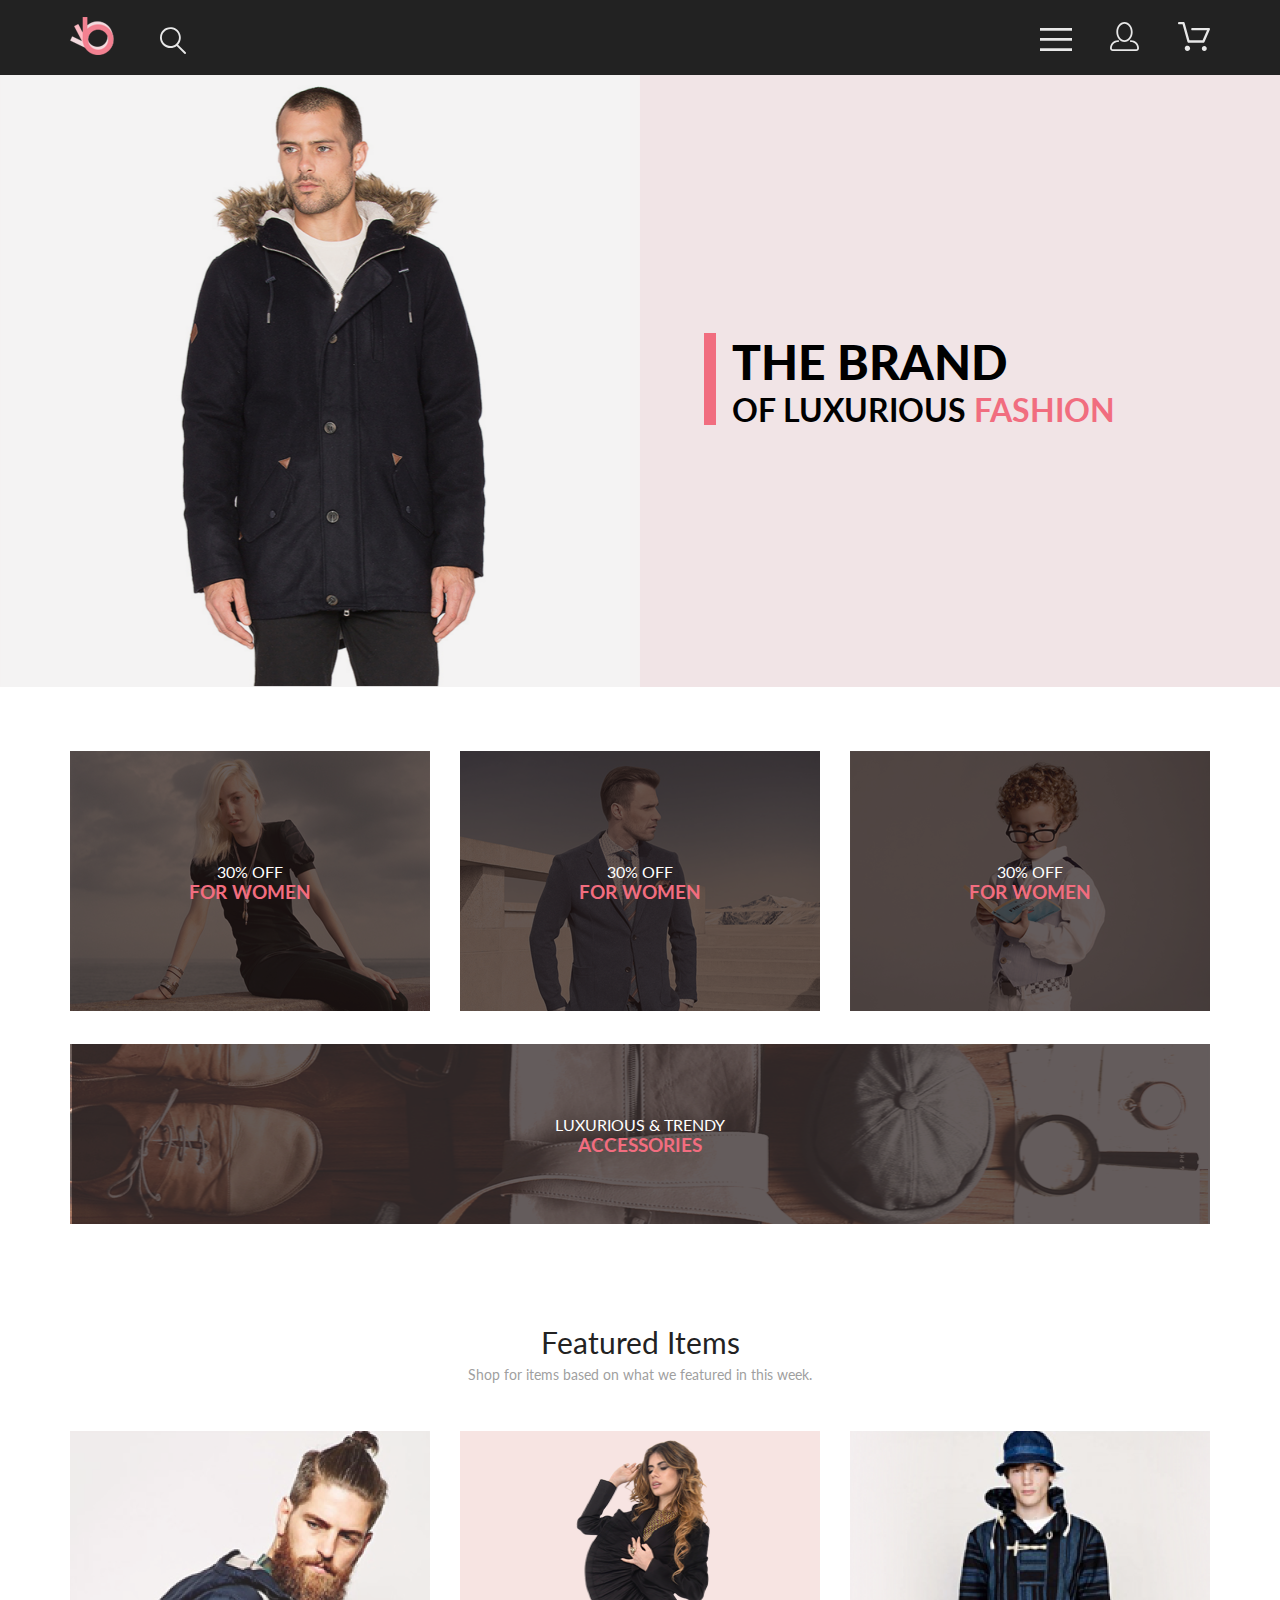
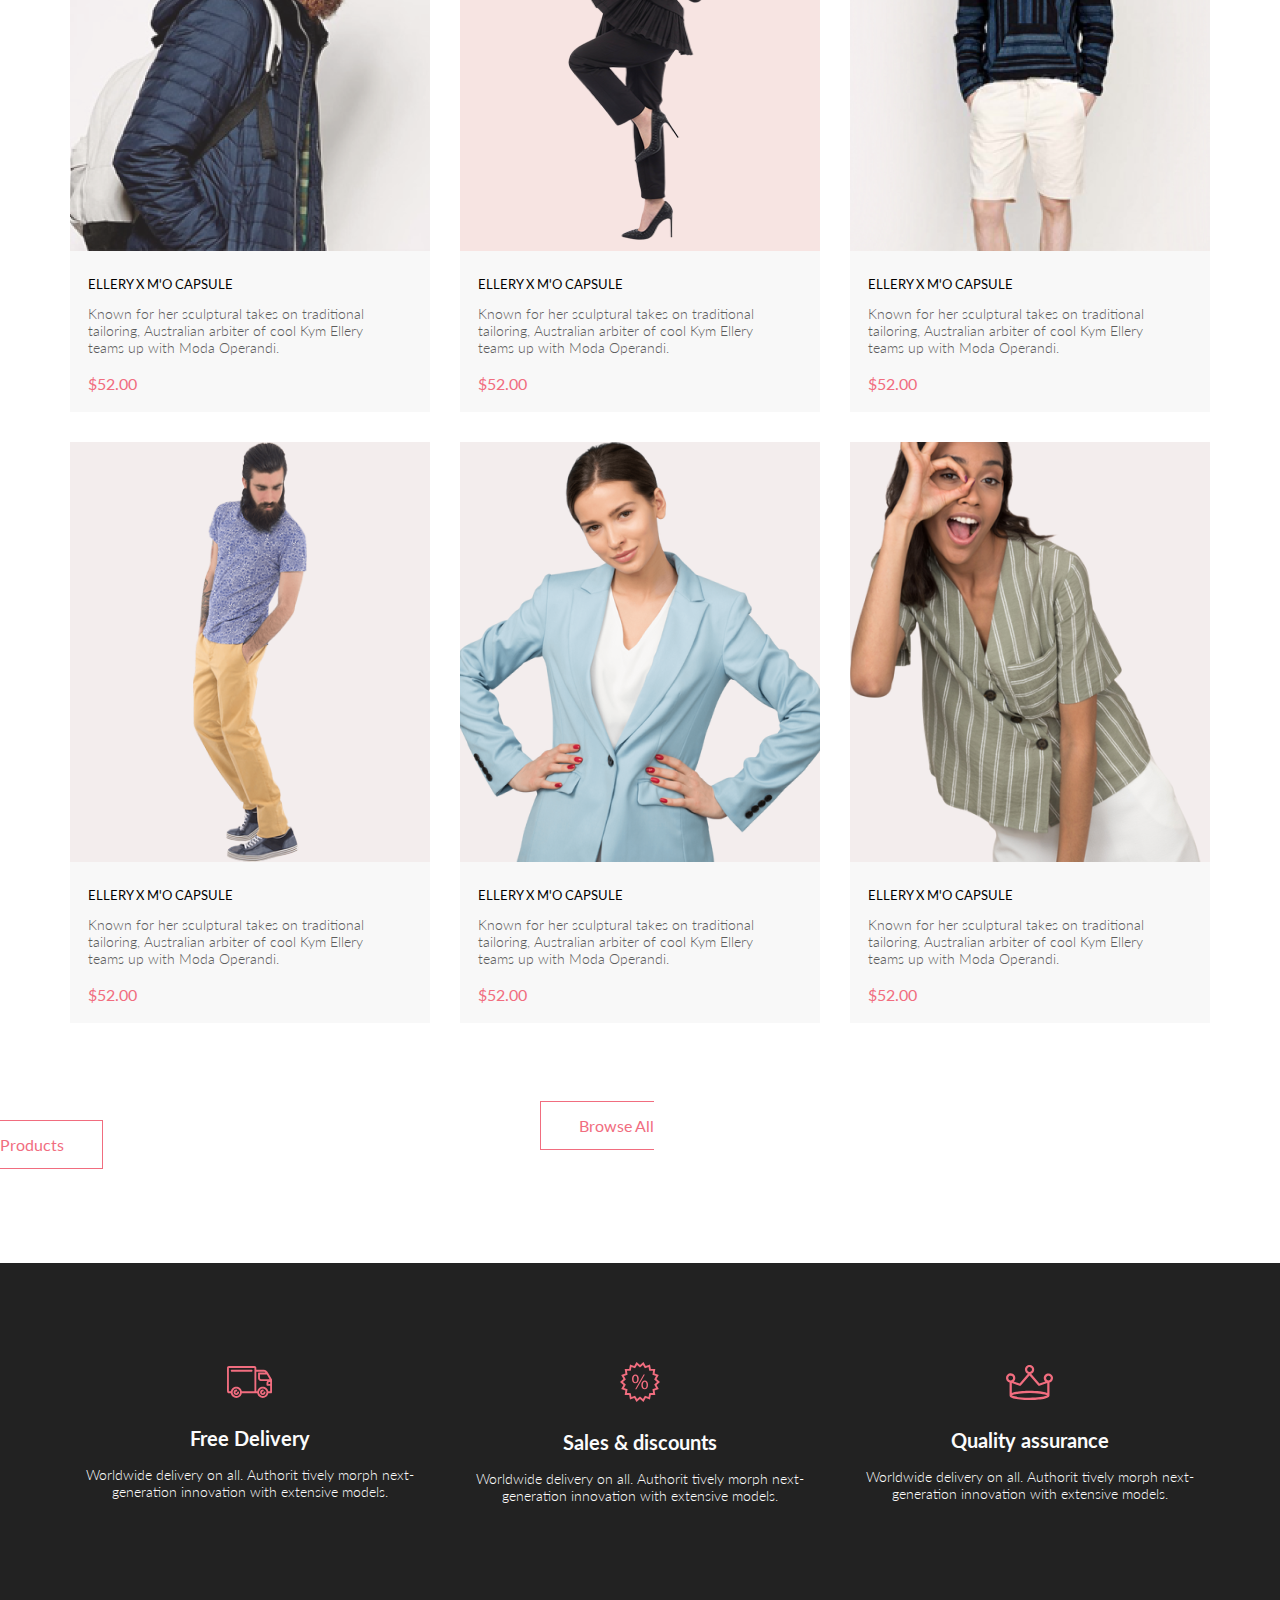
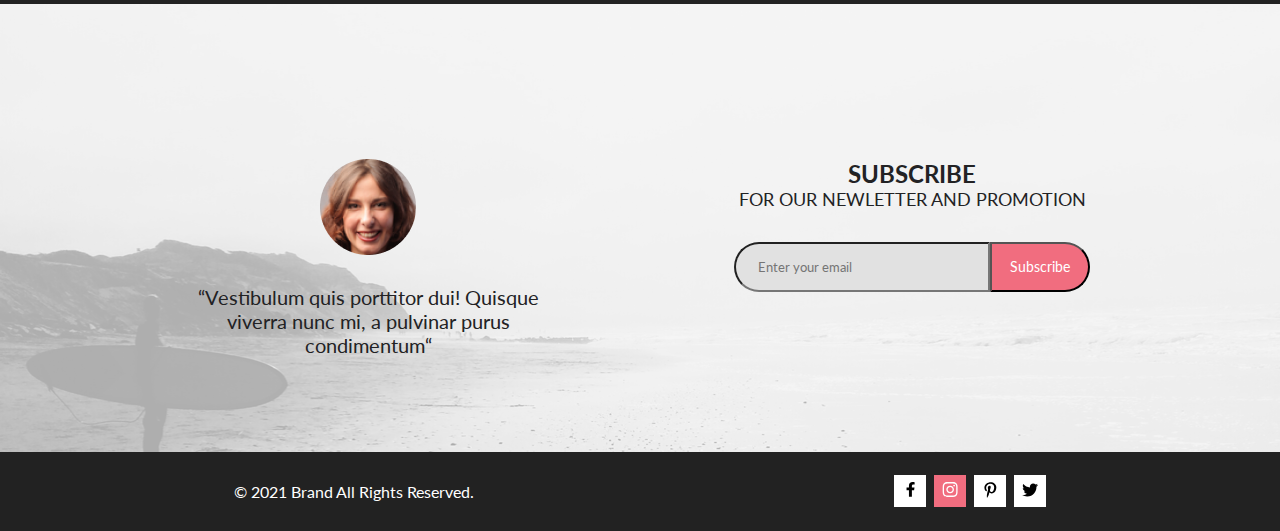
==== commit f3081367: "26.12.20 - еще много огрехов" ====
--- a/index.html
+++ b/index.html
@@ -5,10 +5,10 @@
     <meta charset="UTF-8">
     <meta name="viewport" content="width=device-width, initial-scale=1.0">
     <title>Home</title>
-    <link href="https://fonts.googleapis.com/css2?family=Lato:ital,wght@0,300;0,400;1,100;1,300;1,400&display=swap"
-        rel="stylesheet">
-    <link rel="stylesheet" href="https://stackpath.bootstrapcdn.com/bootstrap/4.4.1/css/bootstrap.min.css"
-        integrity="sha384-Vkoo8x4CGsO3+Hhxv8T/Q5PaXtkKtu6ug5TOeNV6gBiFeWPGFN9MuhOf23Q9Ifjh" crossorigin="anonymous">
+    <link rel="preconnect" href="https://fonts.gstatic.com">
+    <link href="https://fonts.googleapis.com/css2?family=Lato:ital,wght@0,100;0,300;0,400;0,700;0,900;1,100;1,300;1,400;1,700;1,900&display=swap" rel="stylesheet"> 
+    <!-- <link rel="stylesheet" href="https://stackpath.bootstrapcdn.com/bootstrap/4.4.1/css/bootstrap.min.css"
+        integrity="sha384-Vkoo8x4CGsO3+Hhxv8T/Q5PaXtkKtu6ug5TOeNV6gBiFeWPGFN9MuhOf23Q9Ifjh" crossorigin="anonymous"> -->
     <link rel="stylesheet" href="style.css">
     <link rel="preconnect" href="https://fonts.gstatic.com">
     <link rel="preconnect" href="https://fonts.gstatic.com">
@@ -24,36 +24,46 @@
         <div class="header__right">
             <a href="Catalogue.html"><img src="img/menu.svg" alt="menu"></a>
             <img class="header__account" src="img/account.svg" alt="account">
-            <img src="img/cart.svg" alt="cart">
+            <a href="Cart.html"><img src="img/cart.svg" alt="cart"></a>  
         </div>
     </header>
     <div class="promo">
-        <div class="promo__left">
-            <img class="promo__img" src="img/promo__img.png" alt="promo">
-        </div>
-        <div class="promo__right">
-            <div class="promo__content">
-                <h1 class="promo__heading">THE BRAND</h1>
-                <p class="promo__text">OF LUXURIOUS <span class="font-pink">FASHION</span></p>
-            </div>
+        <div class="promo_left">
+            <img class="promo_img" src="img/promo__img.png" alt="promo">
+        </div>
+        <div class="promo_right">
+            
+            <div class="promo_right_block">
+               <div>
+                   <img src="img/red_column.svg"
+                   <svg width="12" height="92" viewBox="0 0 12 92" fill="none" xmlns="http://www.w3.org/2000/svg">
+                <path d="M12 0H0V92H12V0Z" fill="#F16D7F"/>
+                </svg>                
+                </div>
+                <div class="promo__content">
+                    <h1 class="promo__heading lato-48px-900">THE BRAND</h1>
+                    <p class="promo__text lato-32px-700">OF LUXURIOUS <span class="font-pink">FASHION</span></p>
+                </div> 
+            </div>
+            
         </div>
     </div>
     <div class="catalog center">
-        <div class="catalog__item">
+        <div class="catalog_item">
             <img class="catalog__img" src="img/catalog.png" alt="catalog">
             <div class="catalog__content">
                 <p class="catalog__text font-white">30% OFF</p>
                 <h3 class="catalog__heading font-pink">FOR WOMEN</h3>
             </div>
         </div>
-        <div class="catalog__item">
+        <div class="catalog_item">
             <img class="catalog__img" src="img/catalog_2.png" alt="catalog">
             <div class="catalog__content">
                 <p class="catalog__text font-white">30% OFF</p>
                 <h3 class="catalog__heading font-pink">FOR WOMEN</h3>
             </div>
         </div>
-        <div class="catalog__item">
+        <div class="catalog_item">
             <img class="catalog__img" src="img/catalog_3.png" alt="catalog">
             <div class="catalog__content">
                 <p class="catalog__text font-white">30% OFF</p>
@@ -76,87 +86,73 @@
 
     <div class="featured-content center">
         <div class="featured-item">
-            <a href="Product.html">
-                <img src="img/featured.png" alt="">
-            </a>
-            <a href="Product.html">
-                <h3 class="featured-heading">ELLERY X M'O CAPSULE</h3>
-            </a>
-            <p class="featured-text">
-                Known for her sculptural takes on traditional tailoring, Australian arbiter of cool Kym Ellery teams
-                up
-                with Moda
-                Operandi.
-            </p>
-            <p class="featured-pricetag">
-                $52.00
-            </p>
-        </div>
-        <div class="featured-item">
-            <a href="Product.html"><img src="img/featured-2.png" alt=""></a>
-            <a href="Product.html">
-                <h3 class="featured-heading">ELLERY X M'O CAPSULE</h3>
-            </a>
-            <p class="featured-text">
-                Known for her sculptural takes on traditional tailoring, Australian arbiter of cool Kym Ellery teams
-                up
-                with Moda
-                Operandi.
-            </p>
-            <p class="featured-pricetag">
-                $52.00
-            </p>
-        </div>
-        <div class="featured-item">
-            <a href="Product.html"><img src="img/featured-3.png" alt=""></a>
-            <a href="Product.html">
-                <h3 class="featured-heading">ELLERY X M'O CAPSULE</h3>
-            </a>
-            <p class="featured-text">
-                Known for her sculptural takes on traditional tailoring, Australian arbiter of cool Kym Ellery teams
-                up
-                with Moda
-                Operandi.
-            </p>
-            <p class="featured-pricetag">
-                $52.00
-            </p>
-        </div>
-        <div class="featured-item">
-            <a href="Product.html"><img src="img/featured-4.png" alt=""></a>
-            <a href="Product.html">
-                <h3 class="featured-heading">ELLERY X M'O CAPSULE</h3>
-            </a>
-            <p class="featured-text">
-                Known for her sculptural takes on traditional tailoring, Australian arbiter of cool Kym Ellery teams
-                up
-                with Moda
-                Operandi.
-            </p>
-            <p class="featured-pricetag">
-                $52.00
-            </p>
-        </div>
-        <div class="featured-item">
-            <a href="Product.html"><img src="img/featured-5.png" alt=""></a>
-            <a href="Product.html">
-                <h3 class="featured-heading">ELLERY X M'O CAPSULE</h3>
-            </a>
-            <p class="featured-text">
-                Known for her sculptural takes on traditional tailoring, Australian arbiter of cool Kym Ellery teams
-                up
-                with Moda
-                Operandi.
-            </p>
-            <p class="featured-pricetag">
-                $52.00
-            </p>
-        </div>
-        <div class="featured-item">
-            <a href="Product.html"><img src="img/featured-6.png" alt=""></a>
-            <a href="Product.html">
-                <h3 class="featured-heading">ELLERY X M'O CAPSULE</h3>
-            </a>
+            <img src="img/featured.png" alt="">
+            <h3 class="featured-heading">ELLERY X M'O CAPSULE</h3>
+            <p class="featured-text">
+                Known for her sculptural takes on traditional tailoring, Australian arbiter of cool Kym Ellery teams
+                up
+                with Moda
+                Operandi.
+            </p>
+            <p class="featured-pricetag">
+                $52.00
+            </p>
+        </div>
+        <div class="featured-item">
+            <img src="img/featured-2.png" alt="">
+            <h3 class="featured-heading">ELLERY X M'O CAPSULE</h3>
+            <p class="featured-text">
+                Known for her sculptural takes on traditional tailoring, Australian arbiter of cool Kym Ellery teams
+                up
+                with Moda
+                Operandi.
+            </p>
+            <p class="featured-pricetag">
+                $52.00
+            </p>
+        </div>
+        <div class="featured-item">
+            <img src="img/featured-3.png" alt="">
+            <h3 class="featured-heading">ELLERY X M'O CAPSULE</h3>
+            <p class="featured-text">
+                Known for her sculptural takes on traditional tailoring, Australian arbiter of cool Kym Ellery teams
+                up
+                with Moda
+                Operandi.
+            </p>
+            <p class="featured-pricetag">
+                $52.00
+            </p>
+        </div>
+        <div class="featured-item">
+            <img src="img/featured-4.png" alt="">
+            <h3 class="featured-heading">ELLERY X M'O CAPSULE</h3>
+            <p class="featured-text">
+                Known for her sculptural takes on traditional tailoring, Australian arbiter of cool Kym Ellery teams
+                up
+                with Moda
+                Operandi.
+            </p>
+            <p class="featured-pricetag">
+                $52.00
+            </p>
+        </div>
+        <div class="featured-item">
+            <img src="img/featured-5.png" alt="">
+            <h3 class="featured-heading">ELLERY X M'O CAPSULE</h3>
+            <p class="featured-text">
+                Known for her sculptural takes on traditional tailoring, Australian arbiter of cool Kym Ellery teams
+                up
+                with Moda
+                Operandi.
+            </p>
+            <p class="featured-pricetag">
+                $52.00
+            </p>
+        </div>
+        <div class="featured-item">
+            <img src="img/featured-6.png" alt="">
+            <h3 class="featured-heading">ELLERY X M'O CAPSULE</h3>
             <p class="featured-text">
                 Known for her sculptural takes on traditional tailoring, Australian arbiter of cool Kym Ellery teams
                 up
@@ -240,7 +236,7 @@
         </div>
     </footer>
 
-    <script src="https://code.jquery.com/jquery-3.4.1.slim.min.js"
+    <!-- <script src="https://code.jquery.com/jquery-3.4.1.slim.min.js"
         integrity="sha384-J6qa4849blE2+poT4WnyKhv5vZF5SrPo0iEjwBvKU7imGFAV0wwj1yYfoRSJoZ+n"
         crossorigin="anonymous"></script>
     <script src="https://cdn.jsdelivr.net/npm/popper.js@1.16.0/dist/umd/popper.min.js"
@@ -248,7 +244,7 @@
         crossorigin="anonymous"></script>
     <script src="https://stackpath.bootstrapcdn.com/bootstrap/4.4.1/js/bootstrap.min.js"
         integrity="sha384-wfSDF2E50Y2D1uUdj0O3uMBJnjuUD4Ih7YwaYd1iqfktj0Uod8GCExl3Og8ifwB6"
-        crossorigin="anonymous"></script>
+        crossorigin="anonymous"></script> -->
 
 </body>
 
--- a/style.css
+++ b/style.css
@@ -1,650 +1,1407 @@
+@charset "UTF-8";
 * {
-    margin: 0;
-    padding: 0;
-    box-sizing: border-box;
-    font-family: 'Lato', sans-serif;
+  margin: 0;
+  padding: 0;
+  -webkit-box-sizing: border-box;
+          box-sizing: border-box;
+  font-family: 'Lato', sans-serif;
 }
 
 a {
-    text-decoration: none;
-}
-
+  text-decoration: none;
+}
+
+li {
+  list-style-type: none;
+}
+
+/* made this border for practicing
+div,
+form {
+    border: 1px solid darkblue;
+}
+*/
 .center {
-    padding-left: calc(50% - 570px);
-    padding-right: calc(50% - 570px);
+  padding-left: calc(50% - 570px);
+  padding-right: calc(50% - 570px);
 }
 
 .header {
-    background-color: #222;
-    height: 75px;
+  background-color: #222;
+  height: 75px;
+  display: -webkit-box;
+  display: -ms-flexbox;
+  display: flex;
+  -webkit-box-pack: justify;
+      -ms-flex-pack: justify;
+          justify-content: space-between;
+  -webkit-box-align: center;
+      -ms-flex-align: center;
+          align-items: center;
+}
+
+.header__search {
+  margin-left: 41px;
+}
+
+.header__account {
+  margin-left: 34px;
+  margin-right: 34px;
+}
+
+.info_block {
+  height: 148px;
+  background: #F8F3F4;
+  display: -webkit-box;
+  display: -ms-flexbox;
+  display: flex;
+  -webkit-box-pack: justify;
+      -ms-flex-pack: justify;
+          justify-content: space-between;
+  -webkit-box-align: center;
+      -ms-flex-align: center;
+          align-items: center;
+}
+
+.promo {
+  width: 100%;
+  height: auto;
+  padding-left: calc(50% - 800px);
+  padding-right: calc(50% - 800px);
+  display: -webkit-box;
+  display: -ms-flexbox;
+  display: flex;
+}
+
+.promo:hover {
+  -webkit-filter: brightness(50%);
+          filter: brightness(50%);
+}
+
+.promo_left {
+  height: auto;
+  width: 50%;
+  display: -webkit-box;
+  display: -ms-flexbox;
+  display: flex;
+  -webkit-box-pack: center;
+      -ms-flex-pack: center;
+          justify-content: center;
+  -webkit-box-align: center;
+      -ms-flex-align: center;
+          align-items: center;
+}
+
+.promo_img {
+  width: 100%;
+}
+
+.promo_right {
+  max-height: 765px;
+  width: 50%;
+  background: #F1E4E6;
+  display: -webkit-box;
+  display: -ms-flexbox;
+  display: flex;
+  -webkit-box-align: center;
+      -ms-flex-align: center;
+          align-items: center;
+  padding-left: 64px;
+}
+
+.promo_right_block {
+  display: -webkit-box;
+  display: -ms-flexbox;
+  display: flex;
+  -webkit-box-orient: horizontal;
+  -webkit-box-direction: normal;
+      -ms-flex-flow: row no-wrap;
+          flex-flow: row no-wrap;
+  -webkit-box-pack: justify;
+      -ms-flex-pack: justify;
+          justify-content: space-between;
+}
+
+.promo__content {
+  margin-left: 16px;
+}
+
+.catalog_heading {
+  padding-top: 51px;
+  display: -webkit-box;
+  display: -ms-flexbox;
+  display: flex;
+  -webkit-box-pack: justify;
+      -ms-flex-pack: justify;
+          justify-content: space-between;
+  padding-right: 31%;
+  position: relative;
+}
+
+.details_block {
+  display: -webkit-box;
+  display: -ms-flexbox;
+  display: flex;
+  -webkit-box-pack: justify;
+      -ms-flex-pack: justify;
+          justify-content: space-between;
+  -webkit-box-orient: horizontal;
+  -webkit-box-direction: normal;
+      -ms-flex-flow: row nowrap;
+          flex-flow: row nowrap;
+  position: relative;
+}
+
+details {
+  min-width: 100px;
+  margin-right: 20px;
+  text-align: left;
+}
+
+.trending_text,
+.price_text {
+  padding-left: 20px;
+}
+
+.sort_param {
+  position: relative;
+}
+
+.sort_param_summary {
+  margin-right: 28px;
+}
+
+.sort_param_summary::after {
+  content: url(img/arrow_down.svg);
+  margin-left: 10px;
+}
+
+.trend_list {
+  position: absolute;
+  left: 0px;
+}
+
+.size_list {
+  position: absolute;
+  left: 160px;
+}
+
+.price_list {
+  position: absolute;
+  left: 237px;
+}
+
+.trend-block {
+  position: absolute;
+  width: 100px;
+  padding-top: 10px;
+  padding-left: 10px;
+  padding-bottom: 12px;
+  background: #FFFFFF;
+  -webkit-box-shadow: 6px 4px 35px rgba(0, 0, 0, 0.21);
+          box-shadow: 6px 4px 35px rgba(0, 0, 0, 0.21);
+}
+
+.size-block,
+.price-block {
+  position: absolute;
+  width: 79px;
+  padding-top: 10px;
+  padding-left: 10px;
+  padding-bottom: 12px;
+  background: #FFFFFF;
+  -webkit-box-shadow: 6px 4px 35px rgba(0, 0, 0, 0.21);
+          box-shadow: 6px 4px 35px rgba(0, 0, 0, 0.21);
+}
+
+.filter_block {
+  width: 360px;
+  display: -webkit-box;
+  display: -ms-flexbox;
+  display: flex;
+  -webkit-box-orient: vertical;
+  -webkit-box-direction: normal;
+      -ms-flex-direction: column;
+          flex-direction: column;
+  background: #fff;
+}
+
+.filter_list::after {
+  content: url(img/Filter_icon.svg);
+  margin-left: 10px;
+}
+
+.filter_list:hover {
+  color: #F16D7F;
+}
+
+.filter_list_ul {
+  background-color: #fff;
+}
+
+.category_block {
+  display: -webkit-box;
+  display: -ms-flexbox;
+  display: flex;
+  -webkit-box-align: center;
+      -ms-flex-align: center;
+          align-items: center;
+  width: 90%;
+  height: 37px;
+  margin-left: 18px;
+  margin-top: 32px;
+  border-bottom: 1px solid;
+  border-left-color: #F16D7F;
+  border-left-width: 5px;
+  border-left-style: solid;
+}
+
+.ul_inside_details {
+  background: #fff;
+  position: relative;
+  margin-top: 10px;
+  margin-left: 8px;
+}
+
+.brand_block,
+.designer_block {
+  display: -webkit-box;
+  display: -ms-flexbox;
+  display: flex;
+  -webkit-box-align: center;
+      -ms-flex-align: center;
+          align-items: center;
+  width: 90%;
+  height: 37px;
+  margin-left: 18px;
+  margin-bottom: 18px;
+  border-bottom: 1px solid;
+  border-left-color: #F16D7F;
+  border-left-width: 5px;
+  border-left-style: solid;
+  background-color: #fff;
+}
+
+.category_text {
+  padding-left: 18px;
+  margin-top: auto;
+  margin-bottom: auto;
+}
+
+.filter_item {
+  list-style-type: none;
+  padding-left: 40px;
+}
+
+.size_item {
+  text-decoration: none;
+  margin-left: 40px;
+}
+
+li.size_item {
+  list-style-type: none;
+  list-style-image: url(img/rectangle.svg);
+}
+
+.catalog {
+  display: -webkit-box;
+  display: -ms-flexbox;
+  display: flex;
+  -webkit-box-pack: justify;
+      -ms-flex-pack: justify;
+          justify-content: space-between;
+  padding-top: 64px;
+}
+
+.catalog_item {
+  position: relative;
+}
+
+.catalog_item:not(:last-child) {
+  margin-right: 30px;
+}
+
+.catalog__content {
+  position: absolute;
+  width: 100%;
+  height: 100%;
+  top: 0;
+  left: 0;
+  display: -webkit-box;
+  display: -ms-flexbox;
+  display: flex;
+  -webkit-box-orient: vertical;
+  -webkit-box-direction: normal;
+      -ms-flex-direction: column;
+          flex-direction: column;
+  -webkit-box-pack: center;
+      -ms-flex-pack: center;
+          justify-content: center;
+  -webkit-box-align: center;
+      -ms-flex-align: center;
+          align-items: center;
+}
+
+.font-white {
+  color: #FFFFFF;
+}
+
+.font-pink {
+  color: #F16D7F;
+}
+
+.catalog__img {
+  width: 100%;
+}
+
+.catalog-big {
+  margin-top: 30px;
+  position: relative;
+}
+
+.catalog-big__img {
+  width: 100%;
+}
+
+.featured-h2 {
+  font-size: 30px;
+  font-weight: 400;
+  line-height: 36px;
+  color: #222222;
+  margin-top: 97px;
+  margin-bottom: 6px;
+  text-align: center;
+}
+
+.lato-11 {
+  font-size: 11px;
+  line-height: 13px;
+}
+
+.lato-13 {
+  font-weight: 300;
+  font-size: 13px;
+  line-height: 16px;
+}
+
+.lato-14-center {
+  font-weight: 400;
+  font-size: 14px;
+  line-height: 17px;
+  color: #9F9F9F;
+  text-align: center;
+}
+
+.lato-14px {
+  font-size: 14px;
+  line-height: 17px;
+}
+
+.lato-16px {
+  font-weight: 300;
+  font-size: 16px;
+  line-height: 19px;
+}
+
+.lato-16px-white {
+  font-weight: 300;
+  font-size: 16px;
+  line-height: 19px;
+  color: #fff;
+}
+
+.lato-16px-700 {
+  font-weight: 700;
+  font-size: 16px;
+  line-height: 19px;
+}
+
+.lato-32px-700 {
+  font-weight: 700;
+  font-size: 32px;
+  line-height: 38.4px;
+}
+
+.lato-48px-900 {
+  font-weight: 900;
+  font-size: 48px;
+  line-height: 58px;
+}
+
+.featured-content {
+  margin-top: 48px;
+  margin-bottom: 63px;
+  display: -webkit-box;
+  display: -ms-flexbox;
+  display: flex;
+  -ms-flex-wrap: wrap;
+      flex-wrap: wrap;
+  -webkit-box-pack: justify;
+      -ms-flex-pack: justify;
+          justify-content: space-between;
+  -webkit-box-align: start;
+      -ms-flex-align: start;
+          align-items: flex-start;
+}
+
+.featured-item {
+  width: 360px;
+  height: 581px;
+  display: -webkit-box;
+  display: -ms-flexbox;
+  display: flex;
+  -webkit-box-orient: vertical;
+  -webkit-box-direction: normal;
+      -ms-flex-direction: column;
+          flex-direction: column;
+  -webkit-box-align: start;
+      -ms-flex-align: start;
+          align-items: flex-start;
+  background: #F8F8F8;
+  margin-bottom: 30px;
+  position: relative;
+}
+
+.featured-item:hover {
+  -webkit-filter: brightness(50%);
+          filter: brightness(50%);
+}
+
+.featured-heading {
+  font-weight: 400;
+  font-size: 13px;
+  line-height: 16px;
+  color: #000000;
+  margin-top: 25px;
+  margin-bottom: 13px;
+  margin-left: 18px;
+}
+
+.featured-text {
+  font-weight: 300;
+  font-size: 14px;
+  line-height: 17px;
+  color: #5D5D5D;
+  margin-bottom: 18px;
+  margin-left: 18px;
+  margin-right: 28px;
+}
+
+.featured-pricetag {
+  font-size: 16px;
+  line-height: 19px;
+  color: #F16D7F;
+  margin-left: 18px;
+  margin-bottom: 20px;
+}
+
+.carousel_block {
+  width: 283px;
+  height: 43px;
+  border: 1px solid #c9c6c6;
+  margin: 48px auto 96px;
+  border-radius: 5px;
+  display: -webkit-box;
+  display: -ms-flexbox;
+  display: flex;
+  -webkit-box-pack: center;
+      -ms-flex-pack: center;
+          justify-content: center;
+  -webkit-box-align: center;
+      -ms-flex-align: center;
+          align-items: center;
+}
+
+.carousel_text {
+  margin: auto;
+  width: 202px;
+  text-align: center;
+}
+
+.carousel_text::before {
+  content: url(img/arrow_left.svg);
+  margin-right: 18px;
+}
+
+.carousel_text::after {
+  content: url(img/arrow_right.svg);
+  margin-left: 18px;
+}
+
+.button-style {
+  font-size: 16px;
+  line-height: 19px;
+  padding: 14px 38px;
+  color: #F16D7F;
+  border: 1px solid #F16D7F;
+}
+
+div a.button-style {
+  margin-left: calc(50% - 100px);
+  margin-right: calc(50% - 100px);
+}
+
+.lower_part {
+  background-color: #222;
+  /* В оригинале это цвет #222224 */
+  height: 341px;
+  margin-top: 109px;
+  display: -webkit-box;
+  display: -ms-flexbox;
+  display: flex;
+  -webkit-box-pack: justify;
+      -ms-flex-pack: justify;
+          justify-content: space-between;
+  -webkit-box-align: center;
+      -ms-flex-align: center;
+          align-items: center;
+}
+
+.lower_part-item {
+  width: 360px;
+  display: -webkit-box;
+  display: -ms-flexbox;
+  display: flex;
+  -webkit-box-orient: vertical;
+  -webkit-box-direction: normal;
+      -ms-flex-direction: column;
+          flex-direction: column;
+  -webkit-box-align: center;
+      -ms-flex-align: center;
+          align-items: center;
+}
+
+.lower_part-heading {
+  font-size: 20px;
+  line-height: 24px;
+  color: #FBFBFB;
+  margin-top: 28px;
+  margin-bottom: 16px;
+}
+
+.lower_part-text {
+  min-width: 348px;
+  font-weight: 300;
+  font-size: 14px;
+  line-height: 17px;
+  text-align: center;
+  color: #FBFBFB;
+}
+
+.before_footer {
+  height: 448px;
+  background-image: url("img/semi-opacity.png"), url("img/Surfing.png");
+  background-repeat: no-repeat;
+  background-size: auto 448px;
+  background-position: center bottom;
+  display: -webkit-box;
+  display: -ms-flexbox;
+  display: flex;
+  -webkit-box-orient: horizontal;
+  -webkit-box-direction: normal;
+      -ms-flex-direction: row;
+          flex-direction: row;
+  -webkit-box-pack: space-evenly;
+      -ms-flex-pack: space-evenly;
+          justify-content: space-evenly;
+}
+
+.round_photo {
+  margin-bottom: 30px;
+}
+
+.round_photo:hover {
+  -webkit-transform: scale(3);
+          transform: scale(3);
+  -webkit-transition-duration: 4s;
+          transition-duration: 4s;
+}
+
+.lato-18px {
+  font-size: 18px;
+  line-height: 22px;
+  text-align: center;
+}
+
+.lato-20px {
+  font-size: 20px;
+  line-height: 24px;
+  text-align: center;
+}
+
+.lato-24px {
+  font-weight: bold;
+  font-size: 24px;
+  line-height: 29px;
+  text-align: center;
+}
+
+.lato-24px-300 {
+  font-weight: 300;
+  font-size: 24px;
+  line-height: 29px;
+}
+
+.color_222224 {
+  color: #222224;
+}
+
+.color_F16D7F {
+  color: #F16D7F;
+}
+
+.color_636363 {
+  color: #636363;
+}
+
+.color_EF5B70 {
+  color: #F16D7F;
+}
+
+.text-center {
+  text-align: center;
+}
+
+.before_footer-left,
+.before_footer-right {
+  display: -webkit-box;
+  display: -ms-flexbox;
+  display: flex;
+  -webkit-box-orient: vertical;
+  -webkit-box-direction: normal;
+      -ms-flex-direction: column;
+          flex-direction: column;
+  -webkit-box-align: center;
+      -ms-flex-align: center;
+          align-items: center;
+  margin-top: 155px;
+  width: 352px;
+  height: 137px;
+}
+
+@media (max-width: 768px) {
+  .before_footer {
+    -webkit-box-orient: vertical;
+    -webkit-box-direction: normal;
+        -ms-flex-direction: column;
+            flex-direction: column;
+    -webkit-box-pack: center;
+        -ms-flex-pack: center;
+            justify-content: center;
+    -webkit-box-align: center;
+        -ms-flex-align: center;
+            align-items: center;
+    background-size: auto;
+    padding-top: 45px;
+  }
+  .before_footer-left {
+    display: -webkit-box;
+    display: -ms-flexbox;
     display: flex;
-    justify-content: space-between;
-    align-items: center;
-}
-
-.header__search {
-    margin-left: 41px;
-}
-
-.header__account {
-    margin-left: 34px;
-    margin-right: 34px;
-}
-
-.info_block {
-    height: 148px;
-    background: #F8F3F4;
-    display: flex;
-    justify-content: space-between;
-    align-items: center;
-}
-
-.promo {
-    background: rgba(113, 103, 105, 0.08);
-    padding-left: calc(50% - 800px);
-    padding-right: calc(50% - 800px);
-    display: flex;
-}
-
-.promo__left {
-    width: 50%;
-}
-
-.promo__img {
-    width: 100%;
-}
-
-.promo__right {
-    width: 50%;
-    background: #F1E4E6;
-    display: flex;
-    align-items: center;
-    padding-left: 64px;
-}
-
-.catalog_heading {
-    padding-top: 51px;
-    display: flex;
-    justify-content: space-between;
-    padding-right: 31%;
-    position: relative;
-}
-
-
-.details_block {
-    display: flex;
-    justify-content: space-between;
-    flex-flow: row nowrap;
-}
-
-details {
-    min-width: 100px;
+    -webkit-box-orient: vertical;
+    -webkit-box-direction: normal;
+        -ms-flex-direction: column;
+            flex-direction: column;
+    -webkit-box-align: center;
+        -ms-flex-align: center;
+            align-items: center;
+    width: 360px;
+  }
+  .before_footer-right {
+    margin-top: 60px;
+  }
+}
+
+.form_block {
+  margin-top: 32px;
+  display: -webkit-box;
+  display: -ms-flexbox;
+  display: flex;
+}
+
+.email_field {
+  height: 50px;
+  background: #E1E1E1;
+  padding-left: 22px;
+  padding-right: 10px;
+  width: 256px;
+  border-top-left-radius: 25px;
+  border-bottom-left-radius: 25px;
+}
+
+.subscribe_field {
+  background: #F16D7F;
+  width: 100px;
+  color: #fff;
+  font-size: 14px;
+  line-height: 17px;
+  display: -webkit-box;
+  display: -ms-flexbox;
+  display: flex;
+  -webkit-box-align: center;
+      -ms-flex-align: center;
+          align-items: center;
+  text-align: center;
+  height: 50px;
+  border-top-right-radius: 25px;
+  border-bottom-right-radius: 25px;
+}
+
+.subscribe_field:hover {
+  -webkit-transform: translate(5px, 5px);
+          transform: translate(5px, 5px);
+}
+
+.footer {
+  background-color: #222;
+  height: 79px;
+  display: -webkit-box;
+  display: -ms-flexbox;
+  display: flex;
+  -ms-flex-pack: distribute;
+      justify-content: space-around;
+  -webkit-box-align: center;
+      -ms-flex-align: center;
+          align-items: center;
+}
+
+.copyright {
+  width: 332px;
+}
+
+.social {
+  display: -webkit-box;
+  display: -ms-flexbox;
+  display: flex;
+  -webkit-box-pack: justify;
+      -ms-flex-pack: justify;
+          justify-content: space-between;
+  -webkit-box-orient: horizontal;
+  -webkit-box-direction: normal;
+      -ms-flex-flow: row no-wrap;
+          flex-flow: row no-wrap;
+}
+
+.social_button_white {
+  background: #fff;
+  width: 32px;
+  height: 32px;
+  border: 0px;
+}
+
+.social_button_pink {
+  background: #F16D7F;
+  width: 32px;
+  height: 32px;
+  border: 0px;
+  margin-right: 8px;
+}
+
+.social_button_white:not(:last-child) {
+  margin-right: 8px;
+}
+
+/* Здесь будут стили для Catalogue */
+.site-info_link:last-child {
+  font-weight: bold;
+  color: #F16D7F;
+}
+
+.site-info_link:not(:last-child)::after {
+  content: "/";
+  padding-left: 8px;
+  padding-right: 8px;
+}
+
+.site-info_link:hover {
+  color: #F16D7F;
+}
+
+.breadcrumbs_nav {
+  display: -webkit-box;
+  display: -ms-flexbox;
+  display: flex;
+}
+
+.sort {
+  padding-top: 51px;
+  padding-bottom: 18px;
+  display: -webkit-box;
+  display: -ms-flexbox;
+  display: flex;
+  position: relative;
+}
+
+.filter_block:hover {
+  width: 360px;
+  height: 531px;
+  background: #FFFFFF;
+  -webkit-box-shadow: 6px 4px 35px rgba(0, 0, 0, 0.21);
+          box-shadow: 6px 4px 35px rgba(0, 0, 0, 0.21);
+  padding-right: 16px;
+}
+
+.sort_filter {
+  /* flex-basis: 34%;
+    flex-grow: 1; */
+  position: absolute;
+  padding-top: 16px;
+  padding-left: 16px;
+}
+
+.filter_text:hover {
+  color: #da3954;
+}
+
+.test:hover {
+  color: #da3954;
+}
+
+.svg_test:hover path {
+  fill: #da3954;
+}
+
+summary {
+  list-style-type: none;
+}
+
+.category,
+.brand,
+.designer {
+  display: -webkit-box;
+  display: -ms-flexbox;
+  display: flex;
+  -webkit-box-align: center;
+      -ms-flex-align: center;
+          align-items: center;
+}
+
+.category::before,
+.brand::before,
+.designer::before {
+  content: url(red_column.svg);
+  margin-right: 11px;
+}
+
+.category_block,
+.brand_block,
+.designer_block {
+  border-bottom: 1px solid #EBEBEB;
+}
+
+.sort_param {
+  margin-left: calc(33.33333% + 25px);
+  display: -webkit-box;
+  display: -ms-flexbox;
+  display: flex;
+  padding-top: 16px;
+}
+
+.sort_ul {
+  list-style-type: none;
+}
+
+/* Стили для файла Product   */
+.big_picture_block {
+  height: 777px;
+  background: #F7F7F7;
+  display: -webkit-box;
+  display: -ms-flexbox;
+  display: flex;
+  -webkit-box-pack: justify;
+      -ms-flex-pack: justify;
+          justify-content: space-between;
+  -webkit-box-align: center;
+      -ms-flex-align: center;
+          align-items: center;
+}
+
+.arrow_block {
+  width: 47px;
+  height: 47px;
+  background: rgba(42, 42, 42, 0.15);
+  display: -webkit-box;
+  display: -ms-flexbox;
+  display: flex;
+  -webkit-box-pack: center;
+      -ms-flex-pack: center;
+          justify-content: center;
+  -webkit-box-align: center;
+      -ms-flex-align: center;
+          align-items: center;
+}
+
+.product_block {
+  display: -webkit-box;
+  display: -ms-flexbox;
+  display: flex;
+  -webkit-box-orient: vertical;
+  -webkit-box-direction: normal;
+      -ms-flex-direction: column;
+          flex-direction: column;
+  -webkit-box-align: center;
+      -ms-flex-align: center;
+          align-items: center;
+  padding-top: 64px;
+  border: 1px solid #EAEAEA;
+  margin-left: calc(50% - 570px);
+  margin-right: calc(50% - 570px);
+  background: #fff;
+  margin-top: -60px;
+  margin-bottom: 129px;
+  z-index: 10;
+  position: relative;
+}
+
+.product_short_name {
+  padding-bottom: 12px;
+}
+
+.product_title {
+  padding-top: 12px;
+  padding-bottom: 48px;
+}
+
+.product_description {
+  width: 50%;
+  padding-bottom: 32px;
+  text-align: center;
+}
+
+.pricetag {
+  font-weight: 300;
+  font-size: 24px;
+  line-height: 29px;
+  color: #EF5B70;
+}
+
+.greyline {
+  width: 641px;
+  padding-top: 65px;
+  padding-bottom: 65px;
+}
+
+.select_param {
+  width: 35%;
+  display: -webkit-box;
+  display: -ms-flexbox;
+  display: flex;
+  -webkit-box-pack: justify;
+      -ms-flex-pack: justify;
+          justify-content: space-between;
+}
+
+.add_to_cart {
+  width: 211px;
+  height: 47px;
+  margin-top: 48px;
+  margin-bottom: 65px;
+  -ms-flex-negative: 0;
+      flex-shrink: 0;
+  display: -webkit-box;
+  display: -ms-flexbox;
+  display: flex;
+  -webkit-box-orient: horizontal;
+  -webkit-box-direction: normal;
+      -ms-flex-direction: row;
+          flex-direction: row;
+  -webkit-box-pack: space-evenly;
+      -ms-flex-pack: space-evenly;
+          justify-content: space-evenly;
+  -webkit-box-align: center;
+      -ms-flex-align: center;
+          align-items: center;
+  border: 1px solid #FF6A6A;
+}
+
+/* Styles for Cart page */
+.cart_heading {
+  height: 148px;
+  background: #F8F3F4;
+  display: -webkit-box;
+  display: -ms-flexbox;
+  display: flex;
+  -webkit-box-pack: start;
+      -ms-flex-pack: start;
+          justify-content: flex-start;
+  -webkit-box-align: center;
+      -ms-flex-align: center;
+          align-items: center;
+}
+
+.purchase_block {
+  height: 998px;
+  display: -webkit-box;
+  display: -ms-flexbox;
+  display: flex;
+  -webkit-box-orient: horizontal;
+  -webkit-box-direction: normal;
+      -ms-flex-direction: row;
+          flex-direction: row;
+  -webkit-box-pack: justify;
+      -ms-flex-pack: justify;
+          justify-content: space-between;
+}
+
+.purchase_left_side,
+-purchase_right_side {
+  display: -webkit-box;
+  display: -ms-flexbox;
+  display: flex;
+  -webkit-box-orient: vertical;
+  -webkit-box-direction: normal;
+      -ms-flex-direction: column;
+          flex-direction: column;
+  -webkit-box-pack: justify;
+      -ms-flex-pack: justify;
+          justify-content: space-between;
+}
+
+.purchase_left_side {
+  padding-top: 96px;
+  padding-bottom: 128px;
+}
+
+.purchase_right_side {
+  padding-top: 113px;
+  padding-bottom: 342px;
+}
+
+.purchase_card {
+  width: 652px;
+  display: -webkit-box;
+  display: -ms-flexbox;
+  display: flex;
+  -webkit-box-orient: horizontal;
+  -webkit-box-direction: normal;
+      -ms-flex-direction: row;
+          flex-direction: row;
+  -webkit-box-pack: justify;
+      -ms-flex-pack: justify;
+          justify-content: space-between;
+  position: relative;
+  -webkit-box-shadow: 17px 19px 24px rgba(0, 0, 0, 0.13);
+          box-shadow: 17px 19px 24px rgba(0, 0, 0, 0.13);
+}
+
+.purchase_card img {
+  width: 262px;
+}
+
+.purchase_card .textblock {
+  width: 390px;
+  padding: 22px 97px 62px 31px;
+  position: relative;
+  display: -webkit-box;
+  display: -ms-flexbox;
+  display: flex;
+  -webkit-box-orient: vertical;
+  -webkit-box-direction: normal;
+      -ms-flex-direction: column;
+          flex-direction: column;
+  -webkit-box-pack: justify;
+      -ms-flex-pack: justify;
+          justify-content: space-between;
+}
+
+.purchase_card .close_button {
+  width: 18px;
+  height: 18px;
+  position: absolute;
+  top: 28px;
+  right: 22px;
+}
+
+.shipping_form {
+  width: 360px;
+  height: 272px;
+  display: -webkit-box;
+  display: -ms-flexbox;
+  display: flex;
+  -webkit-box-orient: vertical;
+  -webkit-box-direction: normal;
+      -ms-flex-direction: column;
+          flex-direction: column;
+  -webkit-box-pack: justify;
+      -ms-flex-pack: justify;
+          justify-content: space-between;
+  margin-bottom: 57px;
+}
+
+.shipping_form .input_text {
+  height: 45px;
+  padding-left: 17px;
+  padding-right: 17px;
+  border: 1px solid #A4A4A4;
+}
+
+.shipping_form button {
+  width: 101px;
+  height: 35px;
+  background-color: #fff;
+  padding: 10px 14px 15px 12px;
+  border: 1px solid #A4A4A4;
+  font-size: 11px;
+  color: #A4A4A4;
+}
+
+.checkout_block {
+  width: 360px;
+  height: 214px;
+  display: -webkit-box;
+  display: -ms-flexbox;
+  display: flex;
+  -webkit-box-orient: vertical;
+  -webkit-box-direction: normal;
+      -ms-flex-direction: column;
+          flex-direction: column;
+  -webkit-box-pack: start;
+      -ms-flex-pack: start;
+          justify-content: flex-start;
+  -webkit-box-align: end;
+      -ms-flex-align: end;
+          align-items: flex-end;
+  padding-top: 39px;
+  padding-bottom: 42px;
+  padding-right: 35px;
+  background: #F5F3F3;
+}
+
+.subtotal {
+  display: -webkit-box;
+  display: -ms-flexbox;
+  display: flex;
+  -webkit-box-orient: horizontal;
+  -webkit-box-direction: normal;
+      -ms-flex-direction: row;
+          flex-direction: row;
+  -webkit-box-pack: justify;
+      -ms-flex-pack: justify;
+          justify-content: space-between;
+  width: 108px;
+  margin-bottom: 12px;
+}
+
+.grand_total {
+  display: -webkit-box;
+  display: -ms-flexbox;
+  display: flex;
+  -webkit-box-orient: horizontal;
+  -webkit-box-direction: normal;
+      -ms-flex-direction: row;
+          flex-direction: row;
+  -webkit-box-pack: justify;
+      -ms-flex-pack: justify;
+          justify-content: space-between;
+  width: 170px;
+  margin-bottom: 21px;
+}
+
+.grand_total_number {
+  color: #F16D7F;
+}
+
+.grey_divider {
+  height: 2px;
+  margin-bottom: 17px;
+}
+
+.proceed {
+  width: 273px;
+  height: 50px;
+  background: #F16D7F;
+  color: #fff;
+  font-weight: 300;
+  font-size: 16px;
+  line-height: 19px;
+  padding: 15px 40px;
+}
+
+/*Style of Registration file */
+.registration_block {
+  height: 675px;
+  display: -webkit-box;
+  display: -ms-flexbox;
+  display: flex;
+  -webkit-box-pack: start;
+      -ms-flex-pack: start;
+          justify-content: flex-start;
+  -webkit-box-align: start;
+      -ms-flex-align: start;
+          align-items: flex-start;
+}
+
+.registration_left_side {
+  width: 33%;
+  max-width: 360px;
+  padding-top: 64px;
+}
+
+#first_name {
+  margin-top: 20px;
+  margin-bottom: 20px;
+}
+
+#last_name {
+  margin-bottom: 34px;
+}
+
+#first_name,
+#last_name,
+#email,
+#password {
+  width: 360px;
+  height: 45px;
+  font-weight: 300;
+  font-size: 13px;
+  line-height: 16px;
+  padding-left: 17px;
+  padding-right: 17px;
+}
+
+.login_heading {
+  margin-top: 34px;
+  margin-bottom: 20px;
+}
+
+#password {
+  margin-top: 20px;
+  margin-bottom: 15px;
+}
+
+.submit_button {
+  width: 167px;
+  height: 50px;
+  color: #fff;
+  border: none;
+  background: #F16D7F;
+  padding: 16px 29px 17px 29px;
+  margin-top: 39px;
+}
+
+.submit_button:after {
+  content: url(img/white_arrow.svg);
+  margin-left: 20px;
+}
+
+.login_text {
+  color: #B1B1B1;
+}
+
+.registration_right_side {
+  width: 66%;
+  padding: 64px 10px 277px 128px;
+  display: -webkit-box;
+  display: -ms-flexbox;
+  display: flex;
+  -webkit-box-orient: vertical;
+  -webkit-box-direction: normal;
+      -ms-flex-direction: column;
+          flex-direction: column;
+  -webkit-box-pack: space space-between;
+      -ms-flex-pack: space space-between;
+          justify-content: space space-between;
+  -webkit-box-align: start;
+      -ms-flex-align: start;
+          align-items: flex-start;
+}
+
+.loyalty_text {
+  padding-top: 22px;
+  padding-bottom: 22px;
+}
+
+.loyalty_li {
+  padding-bottom: 16px;
+}
+
+.loyalty_li::before {
+  content: url(img/tick.svg);
+  padding-right: 23px;
+}
+
+/* Experiments with adaptive design */
+@media (max-width: 768px) {
+  .catalog-big {
+    margin-left: 16px;
+    margin-right: 16px;
+  }
+}
+
+@media (max-width: 768px) {
+  .featured-content {
+    -webkit-box-orient: vertical;
+    -webkit-box-direction: normal;
+        -ms-flex-direction: column;
+            flex-direction: column;
+    -webkit-box-align: center;
+        -ms-flex-align: center;
+            align-items: center;
+  }
+  .header {
+    padding-left: 18px;
+    padding-right: 18px;
+  }
+}
+
+@media (max-width: 769px) {
+  .catalog {
+    margin-left: 16px;
+    margin-right: 16px;
+  }
+}
+
+@media (min-width: 0px) and (max-width: 767px) {
+  .catalog {
+    -webkit-box-orient: vertical;
+    -webkit-box-direction: normal;
+        -ms-flex-direction: column;
+            flex-direction: column;
+    -webkit-box-pack: center;
+        -ms-flex-pack: center;
+            justify-content: center;
+    -webkit-box-align: center;
+        -ms-flex-align: center;
+            align-items: center;
+  }
+  .catalog_item:not(:last-child) {
+    margin-left: 0px;
+    margin-right: 0px;
+  }
+  .catalog_item {
+    margin-bottom: 32px;
+  }
+}
+
+@media (max-width: 768px) {
+  .catalog-big {
+    min-height: 111px;
+  }
+}
+
+@media (min-width: 769px) and (max-width: 1139px) {
+  .featured-content {
+    margin-left: 20px;
     margin-right: 20px;
-    text-align: left;
-    
-}
-
-.details_block {
-    position: relative;
-}
-
-.trending_text, .price_text {
-    padding-left: 20px;
-}
-
-summary::marker {
-    color: white;
-    display: inline-block;
-}
-
-summary::after {
-    content:url(img/arrow_down.svg);
-    margin-left: 10px;
-}
-
-.filter_block {
-    width: 360px;
-    position: absolute;
-    top: 0;
-    left: 0;
-    display: flex;
-    flex-direction: column;
-    box-shadow: 10px 10px 10px #efefef;
-}
-
-
-.filter_list::after {
-    content:url(img/Filter_icon.svg);
-    margin-left: 10px;
-}
-
-.filter_list:hover {
-    color:#EF5B70;
-}
-
-.filter_list_ul {
-    background-color: #fff; 
-
-}
-.category_block {
-    display: flex;
-    align-items: center;
-    width: 90%;
-    height: 37px;
-    margin-left: 18px;
-    margin-top: 32px;
-    border-bottom: 1px solid;
-    border-left-color:#EF5B70;
-    border-left-width: 5px;
-    border-left-style: solid;
-}
-
-.brand_block, .designer_block {
-    display: flex;
-    align-items: center;
-    width: 90%;
-    height: 37px;
-    margin-left: 18px;
-    margin-bottom: 18px;
-    border-bottom: 1px solid;
-    border-left-color:#EF5B70;
-    border-left-width: 5px;
-    border-left-style: solid;
-    background-color: #fff;
-}
-
-.category_text {
-    padding-left: 18px;
-    margin-top: auto;
-    margin-bottom: auto;
-}
-
-
-.filter_item {
-    list-style-type: none;
-    padding-left: 40px;
-}
-
-.size_item {
-    text-decoration: none;
-    margin-left: 40px;
-}
-
-li.size_item {
-    list-style-type: none;
-    list-style-image:url(img/rectangle.svg);
-}
-
-.catalog {
-    display: flex;
-    justify-content: space-between;
-    padding-top: 64px;
-}
-
-.catalog__item {
-    position: relative;
-}
-
-.catalog__item:not(:last-child) {
-    margin-right: 30px;
-}
-
-.catalog__content {
-    position: absolute;
-    width: 100%;
-    height: 100%;
-    top: 0;
-    left: 0;
-    display: flex;
-    flex-direction: column;
-    justify-content: center;
-    align-items: center;
-}
-
-.font-white {
-    color: #FFFFFF;
-}
-
-.font-pink {
-    color: #F16D7F;
-}
-
-.catalog__img {
-    width: 100%;
-}
-
-.catalog-big {
-    margin-top: 30px;
-    position: relative;
-}
-
-.catalog-big__img {
-    width: 100%;
-}
-
-.featured-h2 {
-font-family: Lato;
-font-size: 30px;
-font-weight: 400;
-line-height: 36px;
-color: #222222;
-margin-top: 97px;
-margin-bottom: 6px;
-text-align: center;
-}
-
-.lato-14-center {
-font-weight: 400;
-font-size: 14px;
-line-height: 17px;
-color: #9F9F9F;
-text-align: center;
-}
-
-.lato-14px {
-font-size: 14px;
-line-height: 17px;
-}
-
-.lato-16px {
-    font-size: 16px;
-    line-height: 19px;
-    color: #F26376;
-}
-
-.featured-content {
+    -ms-flex-pack: distribute;
+        justify-content: space-around;
+  }
+}
+
+@media (max-width: 1139px) {
+  .lower_part {
+    -webkit-box-orient: vertical;
+    -webkit-box-direction: normal;
+        -ms-flex-direction: column;
+            flex-direction: column;
+    -webkit-box-align: center;
+        -ms-flex-align: center;
+            align-items: center;
+    padding-bottom: 64px;
+    height: auto;
+  }
+  .lower_part-item {
     margin-top: 48px;
-    margin-bottom: 63px;
-    display: flex;
-    flex-wrap: wrap;
-    justify-content: space-between;
-    align-items: flex-start;
-}
-
-.featured-item {
-    width: 360px;
-    height: 581px;
-    display: flex;
-    flex-direction: column;
-    align-items: flex-start;
-    background: #F8F8F8;
-    margin-bottom: 30px;
-}
-
-.featured-heading {
-    font-weight: 400;
-    font-size: 13px;
-    line-height: 16px;
-    color: #000000;
-    margin-top: 25px;
-    margin-bottom: 13px;
-    margin-left: 18px;
-}
-
-.featured-text {
-    font-family: Lato;
-    font-weight: 300;
-    font-size: 14px;
-    line-height: 17px;
-    color: #5D5D5D;
-    margin-bottom: 18px;
-    margin-left: 18px;
-    margin-right: 28px;
-}
-
-.featured-pricetag {
-    font-size: 16px;
-    line-height: 19px;
-    color: #F16D7F;
-    margin-left: 18px;
-    margin-bottom: 20px;
-}
-
-.carousel_block {
-    width: 283px;
-    height: 43px;
-    border: 1px solid #c9c6c6;
-    margin: 48px auto 96px;
-    border-radius: 5px;
-    display: flex;
-    justify-content: center;
-    align-items: center;
-}
-
-.carousel_text {
-    margin: auto;
-    width: 202px;
-    text-align: center;
-}
-
-.carousel_text::before {
-    content:url(img/arrow_left.svg);
-    margin-right: 18px;
-}
-
-.carousel_text::after {
-    content:url(img/arrow_right.svg);
-    margin-left: 18px;
-}
-
-.button-style {
-    font-size: 16px;
-    line-height: 19px;
-    padding: 14px 38px;
-    color: #F26376;
-    border: 1px solid #FF6A6A;
-}
-
-div a.button-style {
-    margin-left: calc(50% - 100px);
-    margin-right: calc(50% - 100px);
-}
-
-.lower_part {
-    background-color: #222; /* В оригинале это цвет #222224 */
-    height: 341px;
-    margin-top: 109px;
-    display: flex;
-    justify-content: space-between;
-    align-items: center;
-}
-
-.lower_part-item {
-    width: 360px;
-    display: flex;
-    flex-direction: column;
-    align-items: center;
-}
-
-.lower_part-heading {
-    font-size: 20px;
-    line-height: 24px;
-    color: #FBFBFB;
-    margin-top: 28px;
-    margin-bottom: 16px;
-}
-
-.lower_part-text {
-    font-weight: 300;
-    font-size: 14px;
-    line-height: 17px;
-    text-align: center;
-    color: #FBFBFB;
-}
-
-.before_footer {
-    height: 448px;
-    background-image: url("img/semi-opacity.png"), url("img/Surfing.png");
-    background-repeat: no-repeat;
-    background-size: auto 448px;
-    background-position: center bottom;
-    display: flex;
-    flex-direction: row;
-    justify-content: space-evenly;
-    
-}
-
-.before_footer-left {
-    display: flex;
-    flex-direction: column;
-    align-items: center;
-    margin-top: 87px;
-    width: 360px;
-}
-
-.round_photo {
-    margin-bottom: 30px;
-}
-
-.lato-18px {
-    font-size: 18px;
-    line-height: 22px;
-    text-align: center;
-}
-
-.lato-20px {
-    font-size: 20px;
-    line-height: 24px;
-    text-align: center;
-}
-
-.lato-24px {
-    font-weight: bold;
-    font-size: 24px;
-    line-height: 29px;
-    text-align: center;
-}
-
-.color_222224 {
-    color: #222224;
-}
-
-.color_F16D7F {
-    color: #F16D7F;
-}
-
-
-.color_636363 {
-    color: #636363;
-}
-
-.color_F16D7F {
-    color: #F16D7F;
-}
-
-.color_EF5B70 {
-    color: #EF5B70;
-}
-
-
-.text-center {
-    text-align: center;
-}
-
-.before_footer-right {
-    display: flex;
-    flex-direction: column;
-    align-items: center;
-    margin-top: 155px;
-    width: 352px;
-    height: 137px;
-}
-
-.form_block {
-    margin-top: 32px;
-    display: flex;
-
-}
-
-.email_field {
-    height: 50px;
-    background: #E1E1E1;
-    padding-left: 22px;
-    width: 256px;
-    border-top-left-radius: 25px;
-    border-bottom-left-radius: 25px;
-}
-
-.subscribe_field {
-    background: #F16D7F;
-    width: 100px;
-    color: #fff;
-    font-size: 14px;
-    line-height: 17px;
-    display: flex;
-    align-items: center;
-    text-align: center;
-    height: 50px;
-    border-top-right-radius: 25px;
-    border-bottom-right-radius: 25px;
-
-}
-
-.footer {
-    background-color: #222;
-    height: 79px;
-    display: flex;
-    justify-content: space-around;
-    align-items: center;
-}
-
-.copyright {
-    width: 332px;
-}
-
-.social {
-    display: flex;
-    justify-content: space-between;
-    flex-flow: row no-wrap;
-}
-
-.social_button_white {
-    background: #fff;
-    width: 32px;
-    height: 32px;
-    border: 0px;
-}
-
-.social_button_pink {
-    background: #F16D7F;
-    width: 32px;
-    height: 32px;
-    border: 0px;
-    margin-right: 8px;
-}
-
-.social_button_white:not(:last-child) {
-    margin-right: 8px;
-}
-
-/* Здесь будут стили для Catalogue */
-
-.site-info_link:last-child {
-font-weight: bold;
-color: #F16D7F;
-}
-
-.site-info_link:not(:last-child)::after {
-    content:"/";
-    padding-left: 8px;
-    padding-right: 8px;
-}
-
-.site-info_link:hover {
-    color:#F16D7F;
-}
-
-.breadcrumbs_nav {
-    display: flex;
-}
-
-.sort {
-    padding-top: 51px;
-    padding-bottom: 18px;
-    display: flex;
-}
-
-.sort_filter {
-    flex-basis: 34%;
-    flex-grow: 1;
-}
-
-.sort_param {
-    flex-basis: 66%;
-    flex-grow: 2;
-}
-
-.sort_filter_active {
-    width: 360px;
-    background: #fff;
-    box-shadow: 6px 4px 35px rgba(0, 0, 0, 0.21);
-    padding: 16px;
-}
-
-.sort_ul {
-    list-style-type: none;
-}
-
-
-
-/* Стили для файла Product   */
-
-.big_picture_block {
-    height: 777px;
-    background: #F7F7F7;
-    display: flex;
-    justify-content: space-between;
-    align-items: center;
-}
-
-.arrow_block {
-    width: 47px;
-    height: 47px;
-    background: rgba(42, 42, 42, 0.15);
-    display: flex;
-    justify-content: center;
-    align-items: center;
-}
-
-.product_block {
-    display: flex;
-    flex-direction: column;
-    align-items: center;
-    padding-top: 64px;
-    border: 1px solid #EAEAEA;
-    margin-left: calc(50% - 570px);
-    margin-right: calc(50% - 570px);
-    background: #fff;
-    margin-top: -60px;
-    margin-bottom: 129px;
-    z-index: 10;
-    position: relative;
-}
-
-.product_short_name {
-    padding-bottom: 12px;
-}
-
-.product_title {
-    padding-top: 12px;
-    padding-bottom: 48px;
-}
-
-.product_description {
-    width: 50%;
-    padding-bottom: 32px;
-    text-align: center;
-}
-
-.pricetag {
-    font-weight: 300;
-    font-size: 24px;
-    line-height: 29px;
-    color: #EF5B70;
-}
-
-.greyline {
-    width: 641px;
-    padding-top: 65px;
-    padding-bottom: 65px;
-    
-}
-
-.select_param {
-    width: 35%;
-    display: flex;
-    justify-content: space-between;
-}
-
-.add_to_cart {
-    width: 211px;
-    height: 47px;
-    margin-top: 48px;
-    margin-bottom: 65px;
-    flex-shrink: 0;
-    display: flex;
-    flex-direction: row;
-    justify-content: space-evenly;
-    align-items: center;
-    border: 1px solid #FF6A6A;
-}+  }
+}
+/*# sourceMappingURL=style.css.map */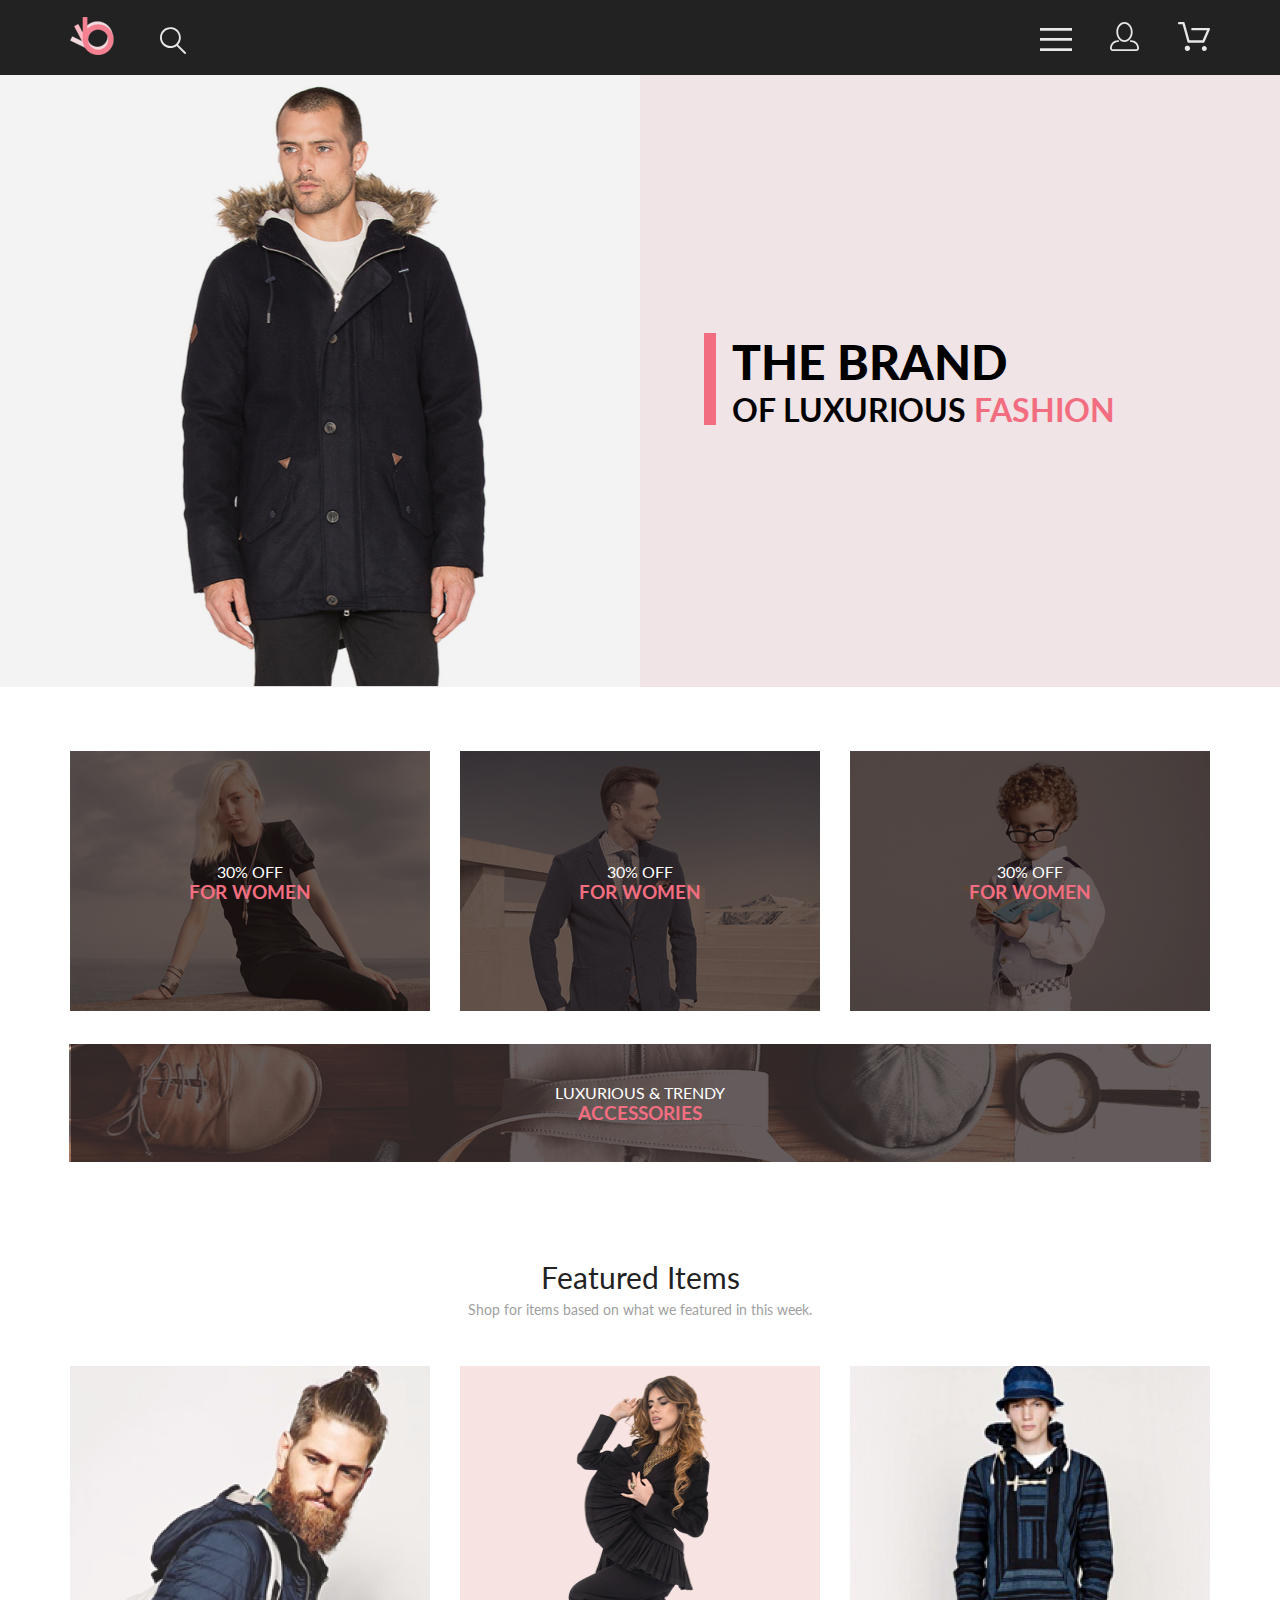
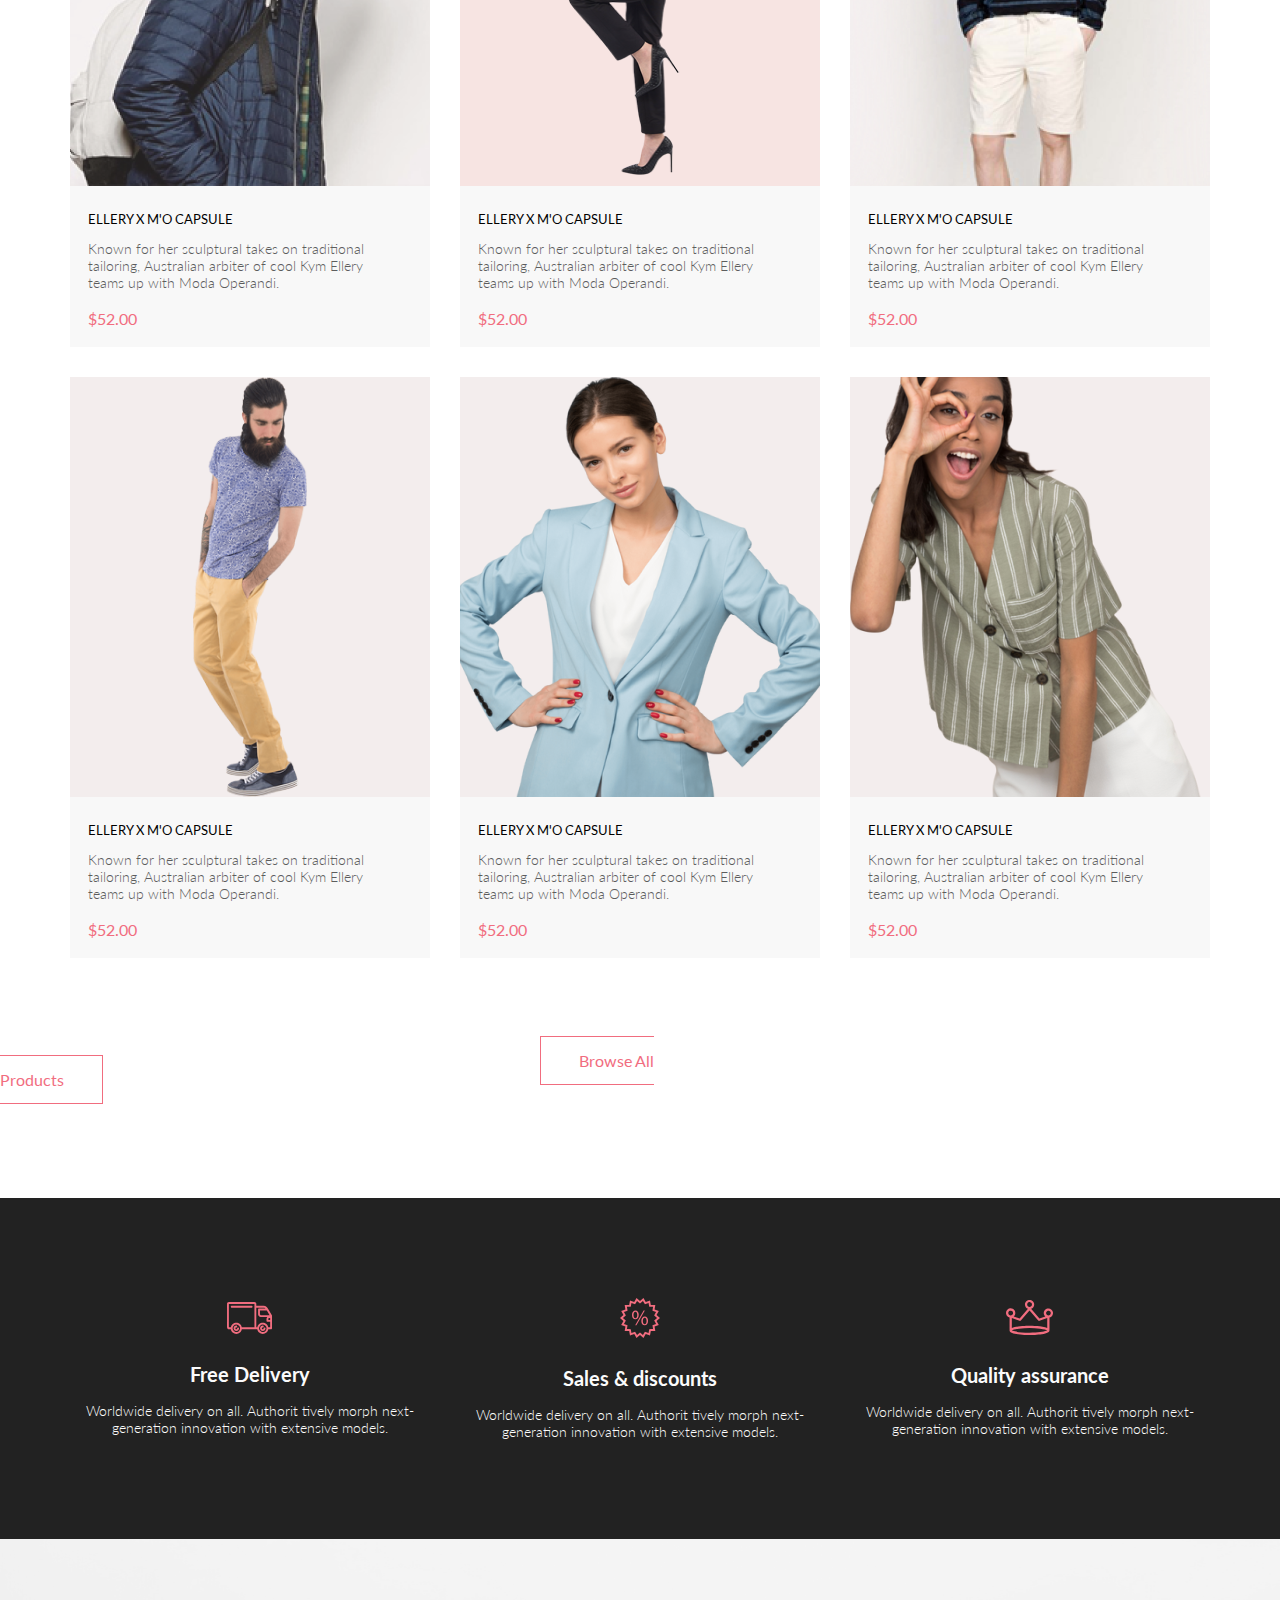
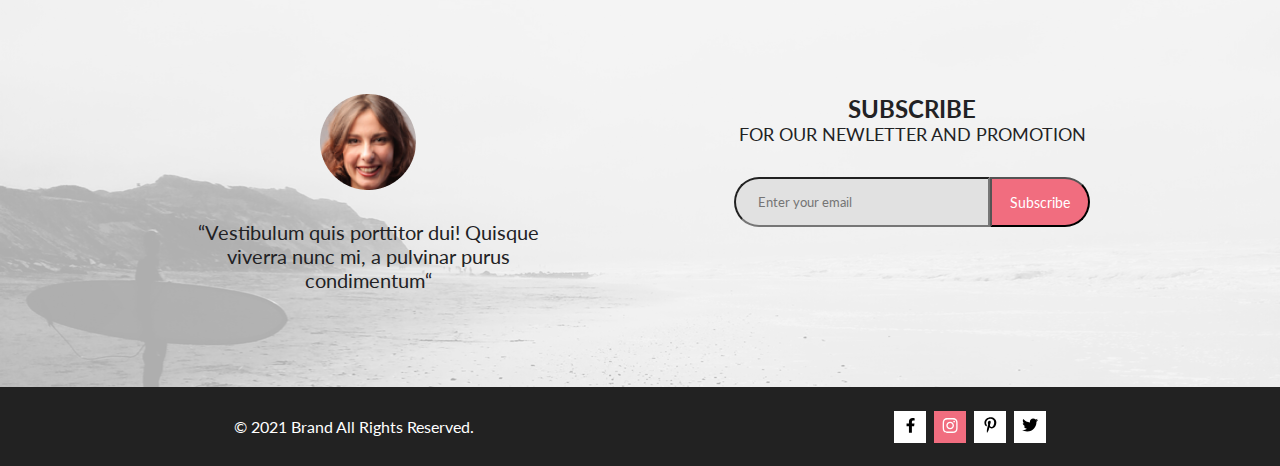
==== commit 40a16b7b: "Some small improvements" ====
--- a/index.html
+++ b/index.html
@@ -7,8 +7,7 @@
     <title>Home</title>
     <link rel="preconnect" href="https://fonts.gstatic.com">
     <link href="https://fonts.googleapis.com/css2?family=Lato:ital,wght@0,100;0,300;0,400;0,700;0,900;1,100;1,300;1,400;1,700;1,900&display=swap" rel="stylesheet"> 
-    <!-- <link rel="stylesheet" href="https://stackpath.bootstrapcdn.com/bootstrap/4.4.1/css/bootstrap.min.css"
-        integrity="sha384-Vkoo8x4CGsO3+Hhxv8T/Q5PaXtkKtu6ug5TOeNV6gBiFeWPGFN9MuhOf23Q9Ifjh" crossorigin="anonymous"> -->
+    
     <link rel="stylesheet" href="style.css">
     <link rel="preconnect" href="https://fonts.gstatic.com">
     <link rel="preconnect" href="https://fonts.gstatic.com">
@@ -19,7 +18,7 @@
     <header class="header center">
         <div class="header__left">
             <a href="index.html"><img src="img/logo.svg" alt="logo"></a>
-            <a href=""><img class="header__search" src="img/search.svg" alt="search"></a>
+            <a href="#"><img class="header__search" src="img/search.svg" alt="search"></a>
         </div>
         <div class="header__right">
             <a href="Catalogue.html"><img src="img/menu.svg" alt="menu"></a>
@@ -36,7 +35,7 @@
             <div class="promo_right_block">
                <div>
                    <img src="img/red_column.svg"
-                   <svg width="12" height="92" viewBox="0 0 12 92" fill="none" xmlns="http://www.w3.org/2000/svg">
+                   <svg width="12" height="92" viewBox="0 0 12 92" fill="none" xmlns="http://www.w3.org/2000/>
                 <path d="M12 0H0V92H12V0Z" fill="#F16D7F"/>
                 </svg>                
                 </div>
@@ -72,8 +71,8 @@
         </div>
     </div>
     <div class="catalog-big center">
-        <img class="catalog-big__img" src="img/catalog_big.png" alt="catalog big img">
-        <div class="catalog__content">
+        
+        <div class="catalog-big__content">
             <p class="catalog__text font-white">LUXURIOUS & TRENDY</p>
             <h3 class="catalog__heading font-pink">ACCESSORIES</h3>
         </div>
@@ -221,31 +220,21 @@
             © 2021 Brand All Rights Reserved.
         </p>
         <div class="social">
+            <button class="social_button_white">    
+                <a href="https://www.facebook.com/"><img src="img/Facebook.svg"></a>      
+            </button>
+            <button class="social_button_pink">
+                <a href="#"><img src="img/Instagram.svg" alt="Instagram icon"></a>
+            </button>
             <button class="social_button_white">
-                <a href="#"><img src="img/Facebook.svg" alt=""></a>
-            </button>
-            <button class="social_button_pink">
-                <a href="#"><img src="img/Instagram.svg" alt=""></a>
+                <a href="#"><img src="img/Pinterest.svg" alt="Pinterest icon"></a>
             </button>
             <button class="social_button_white">
-                <a href="#"><img src="img/Pinterest.svg" alt=""></a>
-            </button>
-            <button class="social_button_white">
-                <a href="#"><img src="img/Twitter.svg" alt=""></a>
+                <a href="#"><img src="img/Twitter.svg" alt="Twitter icon"></a>
             </button>
         </div>
     </footer>
 
-    <!-- <script src="https://code.jquery.com/jquery-3.4.1.slim.min.js"
-        integrity="sha384-J6qa4849blE2+poT4WnyKhv5vZF5SrPo0iEjwBvKU7imGFAV0wwj1yYfoRSJoZ+n"
-        crossorigin="anonymous"></script>
-    <script src="https://cdn.jsdelivr.net/npm/popper.js@1.16.0/dist/umd/popper.min.js"
-        integrity="sha384-Q6E9RHvbIyZFJoft+2mJbHaEWldlvI9IOYy5n3zV9zzTtmI3UksdQRVvoxMfooAo"
-        crossorigin="anonymous"></script>
-    <script src="https://stackpath.bootstrapcdn.com/bootstrap/4.4.1/js/bootstrap.min.js"
-        integrity="sha384-wfSDF2E50Y2D1uUdj0O3uMBJnjuUD4Ih7YwaYd1iqfktj0Uod8GCExl3Og8ifwB6"
-        crossorigin="anonymous"></script> -->
-
-</body>
+    </body>
 
 </html>--- a/style.css
+++ b/style.css
@@ -200,6 +200,7 @@
   background: #FFFFFF;
   -webkit-box-shadow: 6px 4px 35px rgba(0, 0, 0, 0.21);
           box-shadow: 6px 4px 35px rgba(0, 0, 0, 0.21);
+  z-index: 2;
 }
 
 .size-block,
@@ -212,6 +213,7 @@
   background: #FFFFFF;
   -webkit-box-shadow: 6px 4px 35px rgba(0, 0, 0, 0.21);
           box-shadow: 6px 4px 35px rgba(0, 0, 0, 0.21);
+  z-index: 2;
 }
 
 .filter_block {
@@ -224,6 +226,8 @@
       -ms-flex-direction: column;
           flex-direction: column;
   background: #fff;
+  position: relative;
+  z-index: 2;
 }
 
 .filter_list::after {
@@ -254,6 +258,8 @@
   border-left-color: #F16D7F;
   border-left-width: 5px;
   border-left-style: solid;
+  position: relative;
+  z-index: 3;
 }
 
 .ul_inside_details {
@@ -280,6 +286,7 @@
   border-left-width: 5px;
   border-left-style: solid;
   background-color: #fff;
+  z-index: 2;
 }
 
 .category_text {
@@ -342,6 +349,27 @@
           align-items: center;
 }
 
+.catalog-big__content {
+  position: absolute;
+  width: 100%;
+  height: 100%;
+  top: 0;
+  left: 0;
+  display: -webkit-box;
+  display: -ms-flexbox;
+  display: flex;
+  -webkit-box-orient: vertical;
+  -webkit-box-direction: normal;
+      -ms-flex-direction: column;
+          flex-direction: column;
+  -webkit-box-pack: center;
+      -ms-flex-pack: center;
+          justify-content: center;
+  -webkit-box-align: center;
+      -ms-flex-align: center;
+          align-items: center;
+}
+
 .font-white {
   color: #FFFFFF;
 }
@@ -350,17 +378,15 @@
   color: #F16D7F;
 }
 
-.catalog__img {
-  width: 100%;
-}
-
 .catalog-big {
+  min-height: 111px;
+  height: 118px;
   margin-top: 30px;
   position: relative;
-}
-
-.catalog-big__img {
-  width: 100%;
+  background-image: url(img/catalog_big.png);
+  background-repeat: no-repeat;
+  background-position: center bottom;
+  background-size: auto;
 }
 
 .featured-h2 {
@@ -422,6 +448,12 @@
   line-height: 38.4px;
 }
 
+.lato-44px-900 {
+  font-weight: 900;
+  font-size: 44px;
+  line-height: 52.8px;
+}
+
 .lato-48px-900 {
   font-weight: 900;
   font-size: 48px;
@@ -630,7 +662,7 @@
 }
 
 .lato-24px {
-  font-weight: bold;
+  font-weight: 700;
   font-size: 24px;
   line-height: 29px;
   text-align: center;
@@ -638,6 +670,12 @@
 
 .lato-24px-300 {
   font-weight: 300;
+  font-size: 24px;
+  line-height: 29px;
+}
+
+.lato-24px-700 {
+  font-weight: 700;
   font-size: 24px;
   line-height: 29px;
 }
@@ -685,14 +723,17 @@
     -webkit-box-direction: normal;
         -ms-flex-direction: column;
             flex-direction: column;
-    -webkit-box-pack: center;
-        -ms-flex-pack: center;
-            justify-content: center;
+    -webkit-box-pack: start;
+        -ms-flex-pack: start;
+            justify-content: flex-start;
+    /* before it was "center" */
     -webkit-box-align: center;
         -ms-flex-align: center;
             align-items: center;
+    background-image: url("img/semi-opacity_small.png"), url("img/Surfing_small.png");
     background-size: auto;
     padding-top: 45px;
+    height: 693px;
   }
   .before_footer-left {
     display: -webkit-box;
@@ -706,9 +747,11 @@
         -ms-flex-align: center;
             align-items: center;
     width: 360px;
+    height: 225px;
+    margin-top: 0px;
   }
   .before_footer-right {
-    margin-top: 60px;
+    margin-top: 80px;
   }
 }
 
@@ -1320,7 +1363,6 @@
   padding-right: 23px;
 }
 
-/* Experiments with adaptive design */
 @media (max-width: 768px) {
   .catalog-big {
     margin-left: 16px;
@@ -1375,7 +1417,7 @@
 
 @media (max-width: 768px) {
   .catalog-big {
-    min-height: 111px;
+    height: 111px;
   }
 }
 
@@ -1404,4 +1446,61 @@
     margin-top: 48px;
   }
 }
+
+@media (min-width: 768px) and (max-width: 1139px) {
+  .promo__heading {
+    font-weight: 900;
+    font-size: 44px;
+    line-height: 53px;
+  }
+  .promo__text {
+    font-weight: 700;
+    font-size: 24px;
+    line-height: 28.8px;
+  }
+}
+
+@media (max-width: 767px) {
+  .promo_left {
+    display: none;
+  }
+  .promo_right {
+    width: 100%;
+    height: 363px;
+    padding-left: 0px;
+    padding-right: 0px;
+    -webkit-box-pack: center;
+        -ms-flex-pack: center;
+            justify-content: center;
+  }
+  .promo__heading {
+    font-weight: 900;
+    font-size: 38px;
+    line-height: 45.6px;
+  }
+  .promo__text {
+    font-weight: 700;
+    font-size: 20px;
+    line-height: 24px;
+  }
+}
+
+@media (max-width: 400px) {
+  .footer {
+    width: 100%;
+    height: 143px;
+    padding-top: 43px;
+    -webkit-box-orient: vertical;
+    -webkit-box-direction: reverse;
+        -ms-flex-direction: column-reverse;
+            flex-direction: column-reverse;
+    -webkit-box-pack: end;
+        -ms-flex-pack: end;
+            justify-content: flex-end;
+  }
+  .copyright {
+    width: 251px;
+    margin-top: 35px;
+  }
+}
 /*# sourceMappingURL=style.css.map */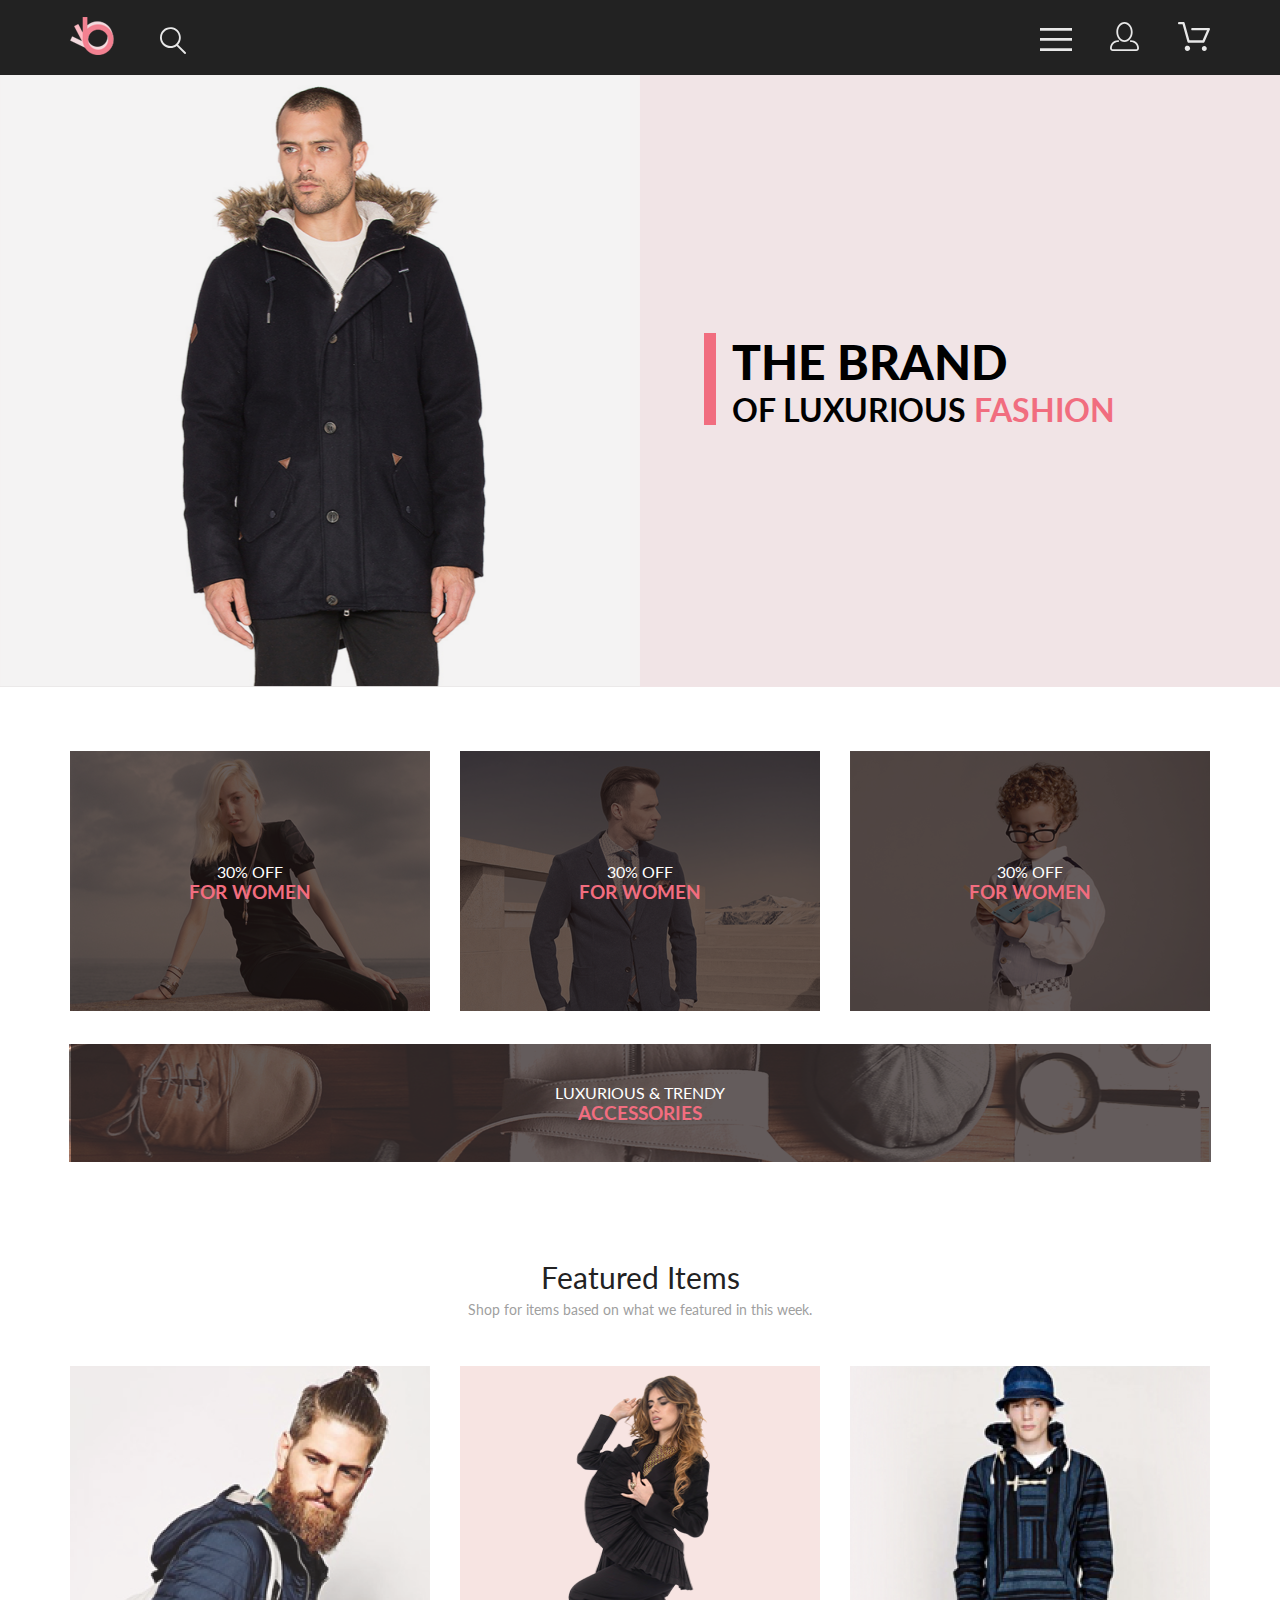
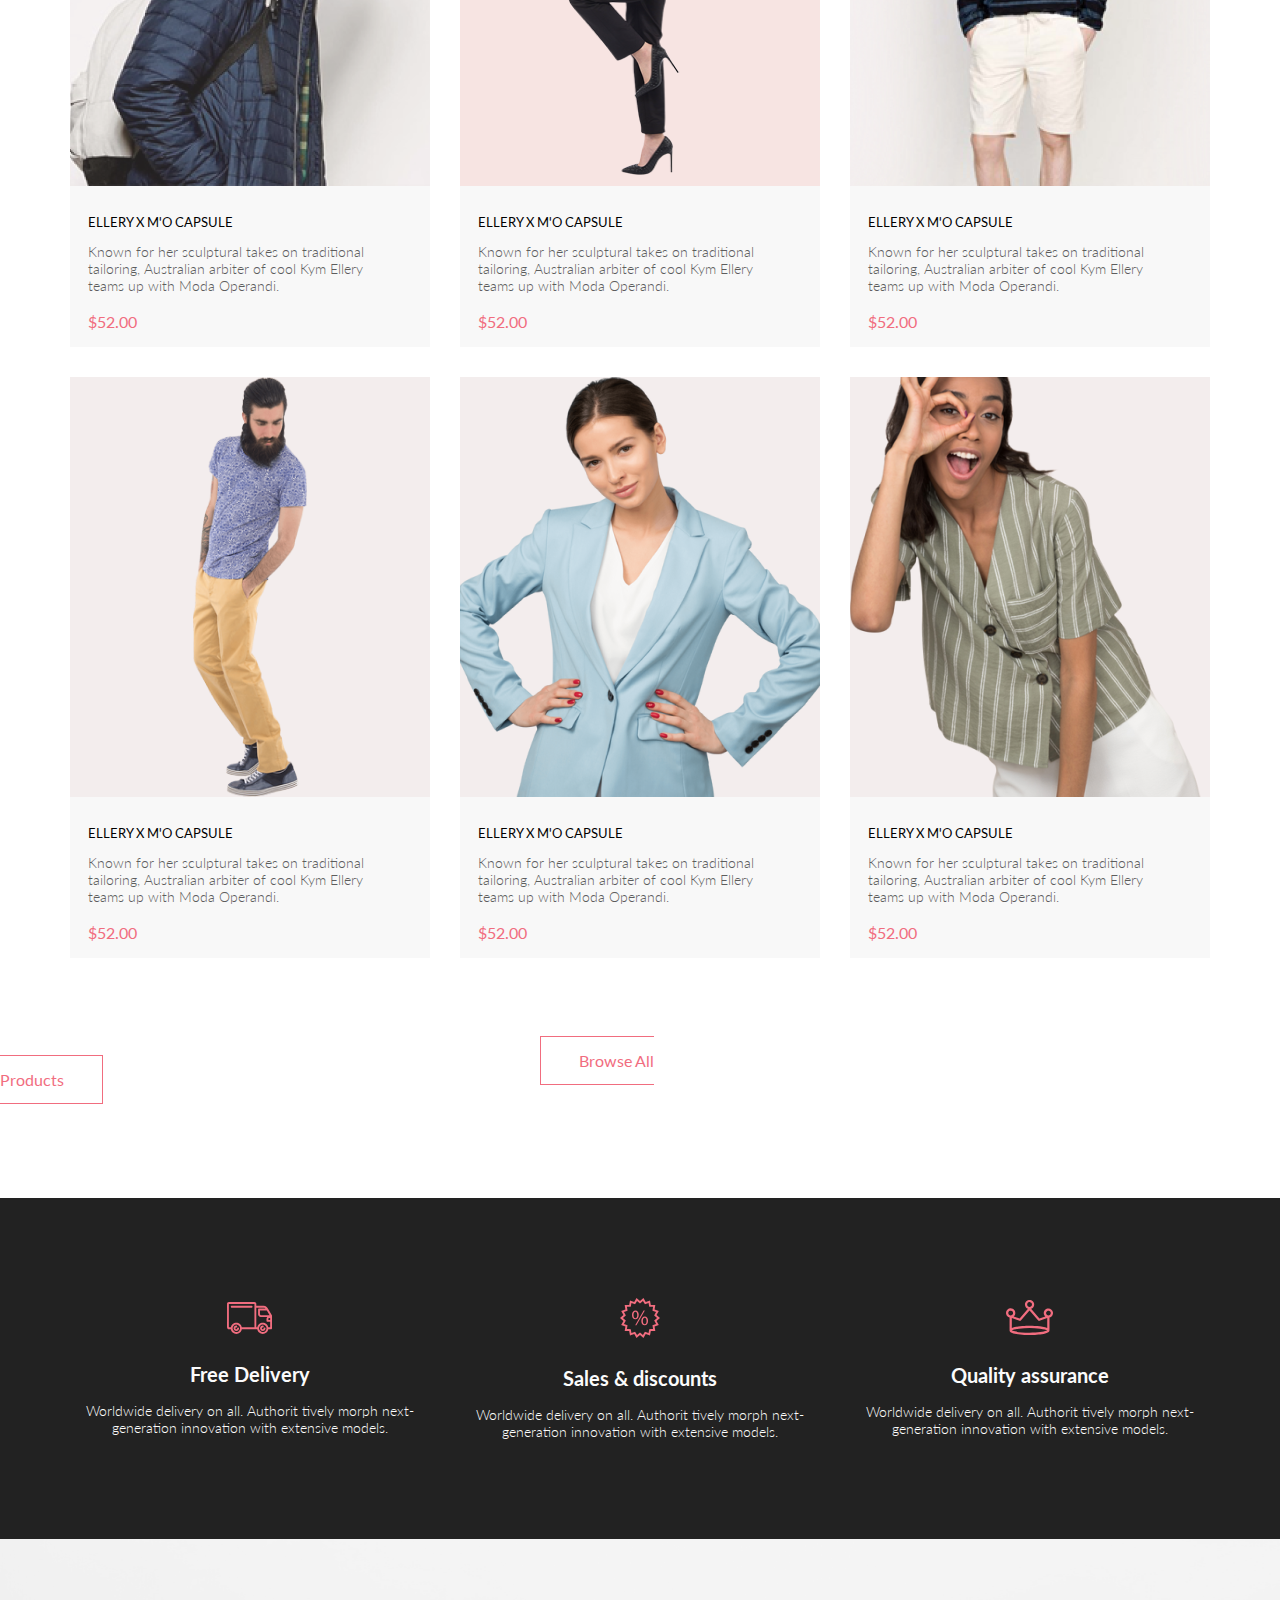
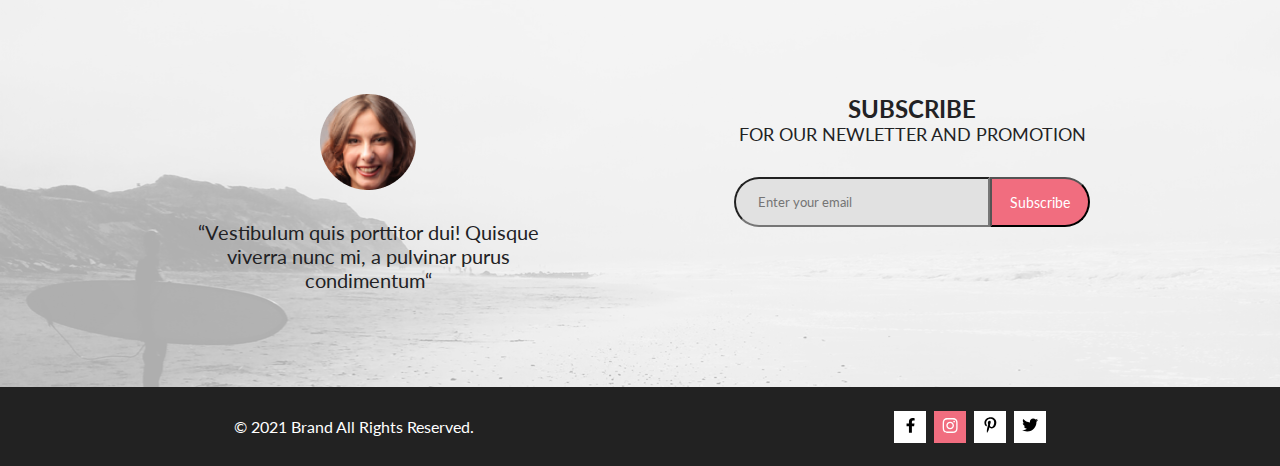
==== commit 9c5b668d: "04.01.21" ====
--- a/index.html
+++ b/index.html
@@ -21,7 +21,71 @@
             <a href="#"><img class="header__search" src="img/search.svg" alt="search"></a>
         </div>
         <div class="header__right">
-            <a href="Catalogue.html"><img src="img/menu.svg" alt="menu"></a>
+            <input id="switch" type="checkbox">
+            <label for="switch"><img src="img/menu.svg" alt="menu"></label>  
+            <nav class="dropdown">
+                <span class="drop_name">MENU</span>
+                <div class="drop_box">
+                    <a href="Catalogue.html" class="drop_heading">MAN</a>
+                    <ul class="drop_ul">
+                        <li>
+                           <a href="#" class="drop_link"> Accessories</a> 
+                        </li>
+                        <li>
+                            <a href="#" class="drop_link"> Bags</a>
+                        </li>
+                        <li>
+                            <a href="#" class="drop_link"> Denim</a>
+                        </li>
+                        <li>
+                            <a href="#" class="drop_link"> T-Shirts</a>
+                        </li>
+                    </ul>
+                </div>
+                <div class="drop_box">
+                    <a href="Catalogue.html" class="drop_heading">WOMAN</a>
+                    <ul class="drop_ul">
+                        <li>
+                           <a href="#" class="drop_link"> Accessories</a> 
+                        </li>
+                        <li>
+                            <a href="#" class="drop_link"> Jackets & Coats</a>
+                        </li>
+                        <li>
+                            <a href="#" class="drop_link"> Polos</a>
+                        </li>
+                        <li>
+                            <a href="#" class="drop_link"> T-Shirts</a>
+                        </li>
+                        <li>
+                            <a href="#" class="drop_link"> Shirts</a>
+                        </li>
+                    </ul>
+                </div>
+                <div class="drop_box">
+                    <a href="Catalogue.html" class="drop_heading">KIDS</a>
+                    <ul class="drop_ul">
+                        <li>
+                           <a href="#" class="drop_link"> Accessories</a> 
+                        </li>
+                        <li>
+                            <a href="#" class="drop_link"> Jackets & Coats</a>
+                        </li>
+                        <li>
+                            <a href="#" class="drop_link"> Polos</a>
+                        </li>
+                        <li>
+                            <a href="#" class="drop_link"> T-Shirts</a>
+                        </li>
+                        <li>
+                            <a href="#" class="drop_link"> Shirts</a>
+                        </li>
+                        <li>
+                            <a href="#" class="drop_link"> Shirts</a>
+                        </li>
+                    </ul>
+                </div>
+            </nav>          
             <img class="header__account" src="img/account.svg" alt="account">
             <a href="Cart.html"><img src="img/cart.svg" alt="cart"></a>  
         </div>
--- a/style.css
+++ b/style.css
@@ -38,10 +38,72 @@
   -webkit-box-align: center;
       -ms-flex-align: center;
           align-items: center;
+  position: relative;
 }
 
 .header__search {
   margin-left: 41px;
+}
+
+#switch {
+  position: absolute;
+  left: -99999999px;
+  visibility: hidden;
+}
+
+#switch:checked ~ .dropdown {
+  right: 0;
+  opacity: 1;
+  visibility: visible;
+}
+
+.dropdown {
+  background: #FFFFFF;
+  -webkit-box-shadow: 6px 4px 35px rgba(0, 0, 0, 0.21);
+          box-shadow: 6px 4px 35px rgba(0, 0, 0, 0.21);
+  padding: 37px 32px;
+  position: absolute;
+  top: 75px;
+  right: -500px;
+  width: 234px;
+  height: 766px;
+  -webkit-transition: all 0.5s;
+  transition: all 0.5s;
+  z-index: 2;
+}
+
+.drop_name {
+  font-weight: bold;
+  font-size: 14px;
+  line-height: 17px;
+}
+
+.drop_box {
+  margin-top: 20px;
+}
+
+.drop_heading {
+  font-size: 14px;
+  line-height: 17px;
+  color: #F16D7F;
+}
+
+.drop_ul {
+  list-style-type: none;
+  padding-left: 20px;
+  margin-top: 12px;
+}
+
+.drop_link {
+  font-size: 14px;
+  line-height: 17px;
+  color: #6F6E6E;
+  display: block;
+  margin-bottom: 11px;
+}
+
+.drop_link:hover {
+  color: #F16D7F;
 }
 
 .header__account {
@@ -66,6 +128,7 @@
 .promo {
   width: 100%;
   height: auto;
+  background: rgba(113, 103, 105, 0.08);
   padding-left: calc(50% - 800px);
   padding-right: calc(50% - 800px);
   display: -webkit-box;
@@ -154,7 +217,6 @@
 
 details {
   min-width: 100px;
-  margin-right: 20px;
   text-align: left;
 }
 
@@ -165,6 +227,9 @@
 
 .sort_param {
   position: relative;
+  width: 296px;
+  -ms-flex-negative: 0;
+      flex-shrink: 0;
 }
 
 .sort_param_summary {
@@ -177,18 +242,8 @@
 }
 
 .trend_list {
-  position: absolute;
-  left: 0px;
-}
-
-.size_list {
-  position: absolute;
-  left: 160px;
-}
-
-.price_list {
-  position: absolute;
-  left: 237px;
+  -ms-flex-negative: 0;
+      flex-shrink: 0;
 }
 
 .trend-block {
@@ -217,7 +272,6 @@
 }
 
 .filter_block {
-  width: 360px;
   display: -webkit-box;
   display: -ms-flexbox;
   display: flex;
@@ -226,7 +280,7 @@
       -ms-flex-direction: column;
           flex-direction: column;
   background: #fff;
-  position: relative;
+  position: absolute;
   z-index: 2;
 }
 
@@ -479,24 +533,46 @@
 .featured-item {
   width: 360px;
   height: 581px;
-  display: -webkit-box;
-  display: -ms-flexbox;
-  display: flex;
-  -webkit-box-orient: vertical;
-  -webkit-box-direction: normal;
-      -ms-flex-direction: column;
-          flex-direction: column;
-  -webkit-box-align: start;
-      -ms-flex-align: start;
-          align-items: flex-start;
   background: #F8F8F8;
   margin-bottom: 30px;
   position: relative;
 }
 
-.featured-item:hover {
+.featured-item:hover .product_img {
   -webkit-filter: brightness(50%);
           filter: brightness(50%);
+}
+
+.product_img {
+  width: 100%;
+}
+
+.product_add {
+  position: absolute;
+  top: 188px;
+  left: 111px;
+  width: 139px;
+  height: 44px;
+  border: 1px solid white;
+  -webkit-box-align: center;
+      -ms-flex-align: center;
+          align-items: center;
+  -webkit-box-pack: center;
+      -ms-flex-pack: center;
+          justify-content: center;
+  display: none;
+  z-index: 1;
+}
+
+.featured-item:hover .product_add {
+  display: -webkit-box;
+  display: -ms-flexbox;
+  display: flex;
+}
+
+.product_add:hover {
+  -webkit-box-shadow: 0 0 5px #fff;
+          box-shadow: 0 0 5px #fff;
 }
 
 .featured-heading {
@@ -717,7 +793,633 @@
   height: 137px;
 }
 
+.form_block {
+  margin-top: 32px;
+  display: -webkit-box;
+  display: -ms-flexbox;
+  display: flex;
+}
+
+.email_field {
+  height: 50px;
+  background: #E1E1E1;
+  padding-left: 22px;
+  padding-right: 10px;
+  width: 256px;
+  border-top-left-radius: 25px;
+  border-bottom-left-radius: 25px;
+}
+
+.subscribe_field {
+  background: #F16D7F;
+  width: 100px;
+  color: #fff;
+  font-size: 14px;
+  line-height: 17px;
+  display: -webkit-box;
+  display: -ms-flexbox;
+  display: flex;
+  -webkit-box-align: center;
+      -ms-flex-align: center;
+          align-items: center;
+  text-align: center;
+  height: 50px;
+  border-top-right-radius: 25px;
+  border-bottom-right-radius: 25px;
+}
+
+.subscribe_field:hover {
+  -webkit-transform: translate(5px, 5px);
+          transform: translate(5px, 5px);
+}
+
+.footer {
+  background-color: #222;
+  height: 79px;
+  display: -webkit-box;
+  display: -ms-flexbox;
+  display: flex;
+  -ms-flex-pack: distribute;
+      justify-content: space-around;
+  -webkit-box-align: center;
+      -ms-flex-align: center;
+          align-items: center;
+}
+
+.copyright {
+  width: 332px;
+}
+
+.social {
+  display: -webkit-box;
+  display: -ms-flexbox;
+  display: flex;
+  -webkit-box-pack: justify;
+      -ms-flex-pack: justify;
+          justify-content: space-between;
+  -webkit-box-orient: horizontal;
+  -webkit-box-direction: normal;
+      -ms-flex-flow: row no-wrap;
+          flex-flow: row no-wrap;
+}
+
+.social_button_white {
+  background: #fff;
+  width: 32px;
+  height: 32px;
+  border: 0px;
+}
+
+.social_button_pink {
+  background: #F16D7F;
+  width: 32px;
+  height: 32px;
+  border: 0px;
+  margin-right: 8px;
+}
+
+.social_button_white:not(:last-child) {
+  margin-right: 8px;
+}
+
+/* Здесь будут стили для Catalogue */
+.site-info_link:last-child {
+  font-weight: bold;
+  color: #F16D7F;
+}
+
+.site-info_link:not(:last-child)::after {
+  content: "/";
+  padding-left: 8px;
+  padding-right: 8px;
+}
+
+.site-info_link:hover {
+  color: #F16D7F;
+}
+
+.breadcrumbs_nav {
+  display: -webkit-box;
+  display: -ms-flexbox;
+  display: flex;
+}
+
+.sort {
+  padding-top: 51px;
+  padding-bottom: 18px;
+  display: -webkit-box;
+  display: -ms-flexbox;
+  display: flex;
+  position: relative;
+}
+
+.filter_block:hover {
+  width: 360px;
+  height: 531px;
+  background: #FFFFFF;
+  -webkit-box-shadow: 6px 4px 35px rgba(0, 0, 0, 0.21);
+          box-shadow: 6px 4px 35px rgba(0, 0, 0, 0.21);
+  padding-right: 16px;
+}
+
+.sort_filter {
+  -ms-flex-preferred-size: 33%;
+      flex-basis: 33%;
+  -webkit-box-flex: 1;
+      -ms-flex-positive: 1;
+          flex-grow: 1;
+  padding-top: 16px;
+  padding-left: 16px;
+}
+
+.filter_text:hover {
+  color: #da3954;
+}
+
+.test:hover {
+  color: #da3954;
+}
+
+.svg_test:hover path {
+  fill: #da3954;
+}
+
+summary {
+  list-style-type: none;
+}
+
+.category,
+.brand,
+.designer {
+  display: -webkit-box;
+  display: -ms-flexbox;
+  display: flex;
+  -webkit-box-align: center;
+      -ms-flex-align: center;
+          align-items: center;
+}
+
+.category::before,
+.brand::before,
+.designer::before {
+  content: url(red_column.svg);
+  margin-right: 11px;
+}
+
+.category_block,
+.brand_block,
+.designer_block {
+  border-bottom: 1px solid #EBEBEB;
+}
+
+.sort_param {
+  display: -webkit-box;
+  display: -ms-flexbox;
+  display: flex;
+  padding-top: 16px;
+}
+
+.sort_ul {
+  list-style-type: none;
+}
+
+/* Стили для файла Product   */
+.big_picture_block {
+  height: 777px;
+  background: #F7F7F7;
+  display: -webkit-box;
+  display: -ms-flexbox;
+  display: flex;
+  -webkit-box-pack: justify;
+      -ms-flex-pack: justify;
+          justify-content: space-between;
+  -webkit-box-align: center;
+      -ms-flex-align: center;
+          align-items: center;
+}
+
+.arrow_block {
+  width: 47px;
+  height: 47px;
+  background: rgba(42, 42, 42, 0.15);
+  display: -webkit-box;
+  display: -ms-flexbox;
+  display: flex;
+  -webkit-box-pack: center;
+      -ms-flex-pack: center;
+          justify-content: center;
+  -webkit-box-align: center;
+      -ms-flex-align: center;
+          align-items: center;
+}
+
+.product_block {
+  display: -webkit-box;
+  display: -ms-flexbox;
+  display: flex;
+  -webkit-box-orient: vertical;
+  -webkit-box-direction: normal;
+      -ms-flex-direction: column;
+          flex-direction: column;
+  -webkit-box-align: center;
+      -ms-flex-align: center;
+          align-items: center;
+  padding-top: 64px;
+  border: 1px solid #EAEAEA;
+  margin-left: calc(50% - 570px);
+  margin-right: calc(50% - 570px);
+  background: #fff;
+  margin-top: -60px;
+  margin-bottom: 129px;
+  z-index: 10;
+  position: relative;
+}
+
+.product_short_name {
+  padding-bottom: 12px;
+}
+
+.product_title {
+  padding-top: 12px;
+  padding-bottom: 48px;
+}
+
+.product_description {
+  width: 50%;
+  padding-bottom: 32px;
+  text-align: center;
+}
+
+.pricetag {
+  font-weight: 300;
+  font-size: 24px;
+  line-height: 29px;
+  color: #EF5B70;
+}
+
+.greyline {
+  width: 641px;
+  padding-top: 65px;
+  padding-bottom: 65px;
+}
+
+.select_param {
+  width: 35%;
+  display: -webkit-box;
+  display: -ms-flexbox;
+  display: flex;
+  -webkit-box-pack: justify;
+      -ms-flex-pack: justify;
+          justify-content: space-between;
+}
+
+.add_to_cart {
+  width: 211px;
+  height: 47px;
+  margin-top: 48px;
+  margin-bottom: 65px;
+  -ms-flex-negative: 0;
+      flex-shrink: 0;
+  display: -webkit-box;
+  display: -ms-flexbox;
+  display: flex;
+  -webkit-box-orient: horizontal;
+  -webkit-box-direction: normal;
+      -ms-flex-direction: row;
+          flex-direction: row;
+  -webkit-box-pack: space-evenly;
+      -ms-flex-pack: space-evenly;
+          justify-content: space-evenly;
+  -webkit-box-align: center;
+      -ms-flex-align: center;
+          align-items: center;
+  border: 1px solid #FF6A6A;
+}
+
+/* Styles for Cart page */
+.cart_heading {
+  height: 148px;
+  background: #F8F3F4;
+  display: -webkit-box;
+  display: -ms-flexbox;
+  display: flex;
+  -webkit-box-pack: start;
+      -ms-flex-pack: start;
+          justify-content: flex-start;
+  -webkit-box-align: center;
+      -ms-flex-align: center;
+          align-items: center;
+}
+
+.purchase_block {
+  height: 998px;
+  display: -webkit-box;
+  display: -ms-flexbox;
+  display: flex;
+  -webkit-box-orient: horizontal;
+  -webkit-box-direction: normal;
+      -ms-flex-direction: row;
+          flex-direction: row;
+  -webkit-box-pack: justify;
+      -ms-flex-pack: justify;
+          justify-content: space-between;
+}
+
+.purchase_left_side,
+-purchase_right_side {
+  display: -webkit-box;
+  display: -ms-flexbox;
+  display: flex;
+  -webkit-box-orient: vertical;
+  -webkit-box-direction: normal;
+      -ms-flex-direction: column;
+          flex-direction: column;
+  -webkit-box-pack: justify;
+      -ms-flex-pack: justify;
+          justify-content: space-between;
+}
+
+.purchase_left_side {
+  padding-top: 96px;
+  padding-bottom: 128px;
+}
+
+.purchase_right_side {
+  padding-top: 113px;
+  padding-bottom: 342px;
+}
+
+.purchase_card {
+  width: 652px;
+  display: -webkit-box;
+  display: -ms-flexbox;
+  display: flex;
+  -webkit-box-orient: horizontal;
+  -webkit-box-direction: normal;
+      -ms-flex-direction: row;
+          flex-direction: row;
+  -webkit-box-pack: justify;
+      -ms-flex-pack: justify;
+          justify-content: space-between;
+  position: relative;
+  -webkit-box-shadow: 17px 19px 24px rgba(0, 0, 0, 0.13);
+          box-shadow: 17px 19px 24px rgba(0, 0, 0, 0.13);
+}
+
+.purchase_card img {
+  width: 262px;
+}
+
+.purchase_card .textblock {
+  width: 390px;
+  padding: 22px 97px 62px 31px;
+  position: relative;
+  display: -webkit-box;
+  display: -ms-flexbox;
+  display: flex;
+  -webkit-box-orient: vertical;
+  -webkit-box-direction: normal;
+      -ms-flex-direction: column;
+          flex-direction: column;
+  -webkit-box-pack: justify;
+      -ms-flex-pack: justify;
+          justify-content: space-between;
+}
+
+.purchase_card .close_button {
+  width: 18px;
+  height: 18px;
+  position: absolute;
+  top: 28px;
+  right: 22px;
+}
+
+.shipping_form {
+  width: 360px;
+  height: 272px;
+  display: -webkit-box;
+  display: -ms-flexbox;
+  display: flex;
+  -webkit-box-orient: vertical;
+  -webkit-box-direction: normal;
+      -ms-flex-direction: column;
+          flex-direction: column;
+  -webkit-box-pack: justify;
+      -ms-flex-pack: justify;
+          justify-content: space-between;
+  margin-bottom: 57px;
+}
+
+.shipping_form .input_text {
+  height: 45px;
+  padding-left: 17px;
+  padding-right: 17px;
+  border: 1px solid #A4A4A4;
+}
+
+.shipping_form button {
+  width: 101px;
+  height: 35px;
+  background-color: #fff;
+  padding: 10px 14px 15px 12px;
+  border: 1px solid #A4A4A4;
+  font-size: 11px;
+  color: #A4A4A4;
+}
+
+.checkout_block {
+  width: 360px;
+  height: 214px;
+  display: -webkit-box;
+  display: -ms-flexbox;
+  display: flex;
+  -webkit-box-orient: vertical;
+  -webkit-box-direction: normal;
+      -ms-flex-direction: column;
+          flex-direction: column;
+  -webkit-box-pack: start;
+      -ms-flex-pack: start;
+          justify-content: flex-start;
+  -webkit-box-align: end;
+      -ms-flex-align: end;
+          align-items: flex-end;
+  padding-top: 39px;
+  padding-bottom: 42px;
+  padding-right: 35px;
+  background: #F5F3F3;
+}
+
+.subtotal {
+  display: -webkit-box;
+  display: -ms-flexbox;
+  display: flex;
+  -webkit-box-orient: horizontal;
+  -webkit-box-direction: normal;
+      -ms-flex-direction: row;
+          flex-direction: row;
+  -webkit-box-pack: justify;
+      -ms-flex-pack: justify;
+          justify-content: space-between;
+  width: 108px;
+  margin-bottom: 12px;
+}
+
+.grand_total {
+  display: -webkit-box;
+  display: -ms-flexbox;
+  display: flex;
+  -webkit-box-orient: horizontal;
+  -webkit-box-direction: normal;
+      -ms-flex-direction: row;
+          flex-direction: row;
+  -webkit-box-pack: justify;
+      -ms-flex-pack: justify;
+          justify-content: space-between;
+  width: 170px;
+  margin-bottom: 21px;
+}
+
+.grand_total_number {
+  color: #F16D7F;
+}
+
+.grey_divider {
+  height: 2px;
+  margin-bottom: 17px;
+}
+
+.proceed {
+  width: 273px;
+  height: 50px;
+  background: #F16D7F;
+  color: #fff;
+  font-weight: 300;
+  font-size: 16px;
+  line-height: 19px;
+  padding: 15px 40px;
+}
+
+/*Style of Registration file */
+.registration_block {
+  height: 675px;
+  display: -webkit-box;
+  display: -ms-flexbox;
+  display: flex;
+  -webkit-box-pack: start;
+      -ms-flex-pack: start;
+          justify-content: flex-start;
+  -webkit-box-align: start;
+      -ms-flex-align: start;
+          align-items: flex-start;
+}
+
+.registration_left_side {
+  width: 33%;
+  max-width: 360px;
+  padding-top: 64px;
+}
+
+#first_name {
+  margin-top: 20px;
+  margin-bottom: 20px;
+}
+
+#last_name {
+  margin-bottom: 34px;
+}
+
+#first_name,
+#last_name,
+#email,
+#password {
+  width: 360px;
+  height: 45px;
+  font-weight: 300;
+  font-size: 13px;
+  line-height: 16px;
+  padding-left: 17px;
+  padding-right: 17px;
+}
+
+.login_heading {
+  margin-top: 34px;
+  margin-bottom: 20px;
+}
+
+#password {
+  margin-top: 20px;
+  margin-bottom: 15px;
+}
+
+.submit_button {
+  width: 167px;
+  height: 50px;
+  color: #fff;
+  border: none;
+  background: #F16D7F;
+  padding: 16px 29px 17px 29px;
+  margin-top: 39px;
+}
+
+.submit_button:after {
+  content: url(img/white_arrow.svg);
+  margin-left: 20px;
+}
+
+.login_text {
+  color: #B1B1B1;
+}
+
+.registration_right_side {
+  width: 66%;
+  padding: 64px 10px 277px 128px;
+  display: -webkit-box;
+  display: -ms-flexbox;
+  display: flex;
+  -webkit-box-orient: vertical;
+  -webkit-box-direction: normal;
+      -ms-flex-direction: column;
+          flex-direction: column;
+  -webkit-box-pack: space space-between;
+      -ms-flex-pack: space space-between;
+          justify-content: space space-between;
+  -webkit-box-align: start;
+      -ms-flex-align: start;
+          align-items: flex-start;
+}
+
+.loyalty_text {
+  padding-top: 22px;
+  padding-bottom: 22px;
+}
+
+.loyalty_li {
+  padding-bottom: 16px;
+}
+
+.loyalty_li::before {
+  content: url(img/tick.svg);
+  padding-right: 23px;
+}
+
 @media (max-width: 768px) {
+  .catalog-big {
+    margin-left: 16px;
+    margin-right: 16px;
+  }
+  .featured-content {
+    -webkit-box-orient: vertical;
+    -webkit-box-direction: normal;
+        -ms-flex-direction: column;
+            flex-direction: column;
+    -webkit-box-align: center;
+        -ms-flex-align: center;
+            align-items: center;
+  }
+  .header {
+    padding-left: 18px;
+    padding-right: 18px;
+  }
   .before_footer {
     -webkit-box-orient: vertical;
     -webkit-box-direction: normal;
@@ -755,641 +1457,46 @@
   }
 }
 
-.form_block {
-  margin-top: 32px;
-  display: -webkit-box;
-  display: -ms-flexbox;
-  display: flex;
-}
-
-.email_field {
-  height: 50px;
-  background: #E1E1E1;
-  padding-left: 22px;
-  padding-right: 10px;
-  width: 256px;
-  border-top-left-radius: 25px;
-  border-bottom-left-radius: 25px;
-}
-
-.subscribe_field {
-  background: #F16D7F;
-  width: 100px;
-  color: #fff;
-  font-size: 14px;
-  line-height: 17px;
-  display: -webkit-box;
-  display: -ms-flexbox;
-  display: flex;
-  -webkit-box-align: center;
-      -ms-flex-align: center;
-          align-items: center;
-  text-align: center;
-  height: 50px;
-  border-top-right-radius: 25px;
-  border-bottom-right-radius: 25px;
-}
-
-.subscribe_field:hover {
-  -webkit-transform: translate(5px, 5px);
-          transform: translate(5px, 5px);
-}
-
-.footer {
-  background-color: #222;
-  height: 79px;
-  display: -webkit-box;
-  display: -ms-flexbox;
-  display: flex;
-  -ms-flex-pack: distribute;
-      justify-content: space-around;
-  -webkit-box-align: center;
-      -ms-flex-align: center;
-          align-items: center;
-}
-
-.copyright {
-  width: 332px;
-}
-
-.social {
-  display: -webkit-box;
-  display: -ms-flexbox;
-  display: flex;
-  -webkit-box-pack: justify;
-      -ms-flex-pack: justify;
-          justify-content: space-between;
-  -webkit-box-orient: horizontal;
-  -webkit-box-direction: normal;
-      -ms-flex-flow: row no-wrap;
-          flex-flow: row no-wrap;
-}
-
-.social_button_white {
-  background: #fff;
-  width: 32px;
-  height: 32px;
-  border: 0px;
-}
-
-.social_button_pink {
-  background: #F16D7F;
-  width: 32px;
-  height: 32px;
-  border: 0px;
-  margin-right: 8px;
-}
-
-.social_button_white:not(:last-child) {
-  margin-right: 8px;
-}
-
-/* Здесь будут стили для Catalogue */
-.site-info_link:last-child {
-  font-weight: bold;
-  color: #F16D7F;
-}
-
-.site-info_link:not(:last-child)::after {
-  content: "/";
-  padding-left: 8px;
-  padding-right: 8px;
-}
-
-.site-info_link:hover {
-  color: #F16D7F;
-}
-
-.breadcrumbs_nav {
-  display: -webkit-box;
-  display: -ms-flexbox;
-  display: flex;
-}
-
-.sort {
-  padding-top: 51px;
-  padding-bottom: 18px;
-  display: -webkit-box;
-  display: -ms-flexbox;
-  display: flex;
-  position: relative;
-}
-
-.filter_block:hover {
-  width: 360px;
-  height: 531px;
-  background: #FFFFFF;
-  -webkit-box-shadow: 6px 4px 35px rgba(0, 0, 0, 0.21);
-          box-shadow: 6px 4px 35px rgba(0, 0, 0, 0.21);
-  padding-right: 16px;
-}
-
-.sort_filter {
-  /* flex-basis: 34%;
-    flex-grow: 1; */
-  position: absolute;
-  padding-top: 16px;
-  padding-left: 16px;
-}
-
-.filter_text:hover {
-  color: #da3954;
-}
-
-.test:hover {
-  color: #da3954;
-}
-
-.svg_test:hover path {
-  fill: #da3954;
-}
-
-summary {
-  list-style-type: none;
-}
-
-.category,
-.brand,
-.designer {
-  display: -webkit-box;
-  display: -ms-flexbox;
-  display: flex;
-  -webkit-box-align: center;
-      -ms-flex-align: center;
-          align-items: center;
-}
-
-.category::before,
-.brand::before,
-.designer::before {
-  content: url(red_column.svg);
-  margin-right: 11px;
-}
-
-.category_block,
-.brand_block,
-.designer_block {
-  border-bottom: 1px solid #EBEBEB;
-}
-
-.sort_param {
-  margin-left: calc(33.33333% + 25px);
-  display: -webkit-box;
-  display: -ms-flexbox;
-  display: flex;
-  padding-top: 16px;
-}
-
-.sort_ul {
-  list-style-type: none;
-}
-
-/* Стили для файла Product   */
-.big_picture_block {
-  height: 777px;
-  background: #F7F7F7;
-  display: -webkit-box;
-  display: -ms-flexbox;
-  display: flex;
-  -webkit-box-pack: justify;
-      -ms-flex-pack: justify;
-          justify-content: space-between;
-  -webkit-box-align: center;
-      -ms-flex-align: center;
-          align-items: center;
-}
-
-.arrow_block {
-  width: 47px;
-  height: 47px;
-  background: rgba(42, 42, 42, 0.15);
-  display: -webkit-box;
-  display: -ms-flexbox;
-  display: flex;
-  -webkit-box-pack: center;
-      -ms-flex-pack: center;
-          justify-content: center;
-  -webkit-box-align: center;
-      -ms-flex-align: center;
-          align-items: center;
-}
-
-.product_block {
-  display: -webkit-box;
-  display: -ms-flexbox;
-  display: flex;
-  -webkit-box-orient: vertical;
-  -webkit-box-direction: normal;
-      -ms-flex-direction: column;
-          flex-direction: column;
-  -webkit-box-align: center;
-      -ms-flex-align: center;
-          align-items: center;
-  padding-top: 64px;
-  border: 1px solid #EAEAEA;
-  margin-left: calc(50% - 570px);
-  margin-right: calc(50% - 570px);
-  background: #fff;
-  margin-top: -60px;
-  margin-bottom: 129px;
-  z-index: 10;
-  position: relative;
-}
-
-.product_short_name {
-  padding-bottom: 12px;
-}
-
-.product_title {
-  padding-top: 12px;
-  padding-bottom: 48px;
-}
-
-.product_description {
-  width: 50%;
-  padding-bottom: 32px;
-  text-align: center;
-}
-
-.pricetag {
-  font-weight: 300;
-  font-size: 24px;
-  line-height: 29px;
-  color: #EF5B70;
-}
-
-.greyline {
-  width: 641px;
-  padding-top: 65px;
-  padding-bottom: 65px;
-}
-
-.select_param {
-  width: 35%;
-  display: -webkit-box;
-  display: -ms-flexbox;
-  display: flex;
-  -webkit-box-pack: justify;
-      -ms-flex-pack: justify;
-          justify-content: space-between;
-}
-
-.add_to_cart {
-  width: 211px;
-  height: 47px;
-  margin-top: 48px;
-  margin-bottom: 65px;
-  -ms-flex-negative: 0;
-      flex-shrink: 0;
-  display: -webkit-box;
-  display: -ms-flexbox;
-  display: flex;
-  -webkit-box-orient: horizontal;
-  -webkit-box-direction: normal;
-      -ms-flex-direction: row;
-          flex-direction: row;
-  -webkit-box-pack: space-evenly;
-      -ms-flex-pack: space-evenly;
-          justify-content: space-evenly;
-  -webkit-box-align: center;
-      -ms-flex-align: center;
-          align-items: center;
-  border: 1px solid #FF6A6A;
-}
-
-/* Styles for Cart page */
-.cart_heading {
-  height: 148px;
-  background: #F8F3F4;
-  display: -webkit-box;
-  display: -ms-flexbox;
-  display: flex;
-  -webkit-box-pack: start;
-      -ms-flex-pack: start;
-          justify-content: flex-start;
-  -webkit-box-align: center;
-      -ms-flex-align: center;
-          align-items: center;
-}
-
-.purchase_block {
-  height: 998px;
-  display: -webkit-box;
-  display: -ms-flexbox;
-  display: flex;
-  -webkit-box-orient: horizontal;
-  -webkit-box-direction: normal;
-      -ms-flex-direction: row;
-          flex-direction: row;
-  -webkit-box-pack: justify;
-      -ms-flex-pack: justify;
-          justify-content: space-between;
-}
-
-.purchase_left_side,
--purchase_right_side {
-  display: -webkit-box;
-  display: -ms-flexbox;
-  display: flex;
-  -webkit-box-orient: vertical;
-  -webkit-box-direction: normal;
-      -ms-flex-direction: column;
-          flex-direction: column;
-  -webkit-box-pack: justify;
-      -ms-flex-pack: justify;
-          justify-content: space-between;
-}
-
-.purchase_left_side {
-  padding-top: 96px;
-  padding-bottom: 128px;
-}
-
-.purchase_right_side {
-  padding-top: 113px;
-  padding-bottom: 342px;
-}
-
-.purchase_card {
-  width: 652px;
-  display: -webkit-box;
-  display: -ms-flexbox;
-  display: flex;
-  -webkit-box-orient: horizontal;
-  -webkit-box-direction: normal;
-      -ms-flex-direction: row;
-          flex-direction: row;
-  -webkit-box-pack: justify;
-      -ms-flex-pack: justify;
-          justify-content: space-between;
-  position: relative;
-  -webkit-box-shadow: 17px 19px 24px rgba(0, 0, 0, 0.13);
-          box-shadow: 17px 19px 24px rgba(0, 0, 0, 0.13);
-}
-
-.purchase_card img {
-  width: 262px;
-}
-
-.purchase_card .textblock {
-  width: 390px;
-  padding: 22px 97px 62px 31px;
-  position: relative;
-  display: -webkit-box;
-  display: -ms-flexbox;
-  display: flex;
-  -webkit-box-orient: vertical;
-  -webkit-box-direction: normal;
-      -ms-flex-direction: column;
-          flex-direction: column;
-  -webkit-box-pack: justify;
-      -ms-flex-pack: justify;
-          justify-content: space-between;
-}
-
-.purchase_card .close_button {
-  width: 18px;
-  height: 18px;
-  position: absolute;
-  top: 28px;
-  right: 22px;
-}
-
-.shipping_form {
-  width: 360px;
-  height: 272px;
-  display: -webkit-box;
-  display: -ms-flexbox;
-  display: flex;
-  -webkit-box-orient: vertical;
-  -webkit-box-direction: normal;
-      -ms-flex-direction: column;
-          flex-direction: column;
-  -webkit-box-pack: justify;
-      -ms-flex-pack: justify;
-          justify-content: space-between;
-  margin-bottom: 57px;
-}
-
-.shipping_form .input_text {
-  height: 45px;
-  padding-left: 17px;
-  padding-right: 17px;
-  border: 1px solid #A4A4A4;
-}
-
-.shipping_form button {
-  width: 101px;
-  height: 35px;
-  background-color: #fff;
-  padding: 10px 14px 15px 12px;
-  border: 1px solid #A4A4A4;
-  font-size: 11px;
-  color: #A4A4A4;
-}
-
-.checkout_block {
-  width: 360px;
-  height: 214px;
-  display: -webkit-box;
-  display: -ms-flexbox;
-  display: flex;
-  -webkit-box-orient: vertical;
-  -webkit-box-direction: normal;
-      -ms-flex-direction: column;
-          flex-direction: column;
-  -webkit-box-pack: start;
-      -ms-flex-pack: start;
-          justify-content: flex-start;
-  -webkit-box-align: end;
-      -ms-flex-align: end;
-          align-items: flex-end;
-  padding-top: 39px;
-  padding-bottom: 42px;
-  padding-right: 35px;
-  background: #F5F3F3;
-}
-
-.subtotal {
-  display: -webkit-box;
-  display: -ms-flexbox;
-  display: flex;
-  -webkit-box-orient: horizontal;
-  -webkit-box-direction: normal;
-      -ms-flex-direction: row;
-          flex-direction: row;
-  -webkit-box-pack: justify;
-      -ms-flex-pack: justify;
-          justify-content: space-between;
-  width: 108px;
-  margin-bottom: 12px;
-}
-
-.grand_total {
-  display: -webkit-box;
-  display: -ms-flexbox;
-  display: flex;
-  -webkit-box-orient: horizontal;
-  -webkit-box-direction: normal;
-      -ms-flex-direction: row;
-          flex-direction: row;
-  -webkit-box-pack: justify;
-      -ms-flex-pack: justify;
-          justify-content: space-between;
-  width: 170px;
-  margin-bottom: 21px;
-}
-
-.grand_total_number {
-  color: #F16D7F;
-}
-
-.grey_divider {
-  height: 2px;
-  margin-bottom: 17px;
-}
-
-.proceed {
-  width: 273px;
-  height: 50px;
-  background: #F16D7F;
-  color: #fff;
-  font-weight: 300;
-  font-size: 16px;
-  line-height: 19px;
-  padding: 15px 40px;
-}
-
-/*Style of Registration file */
-.registration_block {
-  height: 675px;
-  display: -webkit-box;
-  display: -ms-flexbox;
-  display: flex;
-  -webkit-box-pack: start;
-      -ms-flex-pack: start;
-          justify-content: flex-start;
-  -webkit-box-align: start;
-      -ms-flex-align: start;
-          align-items: flex-start;
-}
-
-.registration_left_side {
-  width: 33%;
-  max-width: 360px;
-  padding-top: 64px;
-}
-
-#first_name {
-  margin-top: 20px;
-  margin-bottom: 20px;
-}
-
-#last_name {
-  margin-bottom: 34px;
-}
-
-#first_name,
-#last_name,
-#email,
-#password {
-  width: 360px;
-  height: 45px;
-  font-weight: 300;
-  font-size: 13px;
-  line-height: 16px;
-  padding-left: 17px;
-  padding-right: 17px;
-}
-
-.login_heading {
-  margin-top: 34px;
-  margin-bottom: 20px;
-}
-
-#password {
-  margin-top: 20px;
-  margin-bottom: 15px;
-}
-
-.submit_button {
-  width: 167px;
-  height: 50px;
-  color: #fff;
-  border: none;
-  background: #F16D7F;
-  padding: 16px 29px 17px 29px;
-  margin-top: 39px;
-}
-
-.submit_button:after {
-  content: url(img/white_arrow.svg);
-  margin-left: 20px;
-}
-
-.login_text {
-  color: #B1B1B1;
-}
-
-.registration_right_side {
-  width: 66%;
-  padding: 64px 10px 277px 128px;
-  display: -webkit-box;
-  display: -ms-flexbox;
-  display: flex;
-  -webkit-box-orient: vertical;
-  -webkit-box-direction: normal;
-      -ms-flex-direction: column;
-          flex-direction: column;
-  -webkit-box-pack: space space-between;
-      -ms-flex-pack: space space-between;
-          justify-content: space space-between;
-  -webkit-box-align: start;
-      -ms-flex-align: start;
-          align-items: flex-start;
-}
-
-.loyalty_text {
-  padding-top: 22px;
-  padding-bottom: 22px;
-}
-
-.loyalty_li {
-  padding-bottom: 16px;
-}
-
-.loyalty_li::before {
-  content: url(img/tick.svg);
-  padding-right: 23px;
-}
-
-@media (max-width: 768px) {
-  .catalog-big {
-    margin-left: 16px;
-    margin-right: 16px;
-  }
-}
-
-@media (max-width: 768px) {
-  .featured-content {
-    -webkit-box-orient: vertical;
-    -webkit-box-direction: normal;
-        -ms-flex-direction: column;
-            flex-direction: column;
-    -webkit-box-align: center;
-        -ms-flex-align: center;
-            align-items: center;
-  }
-  .header {
-    padding-left: 18px;
-    padding-right: 18px;
-  }
-}
-
-@media (max-width: 769px) {
+@media (max-width: 708px) {
+  .sort_filter {
+    -ms-flex-preferred-size: 30%;
+        flex-basis: 30%;
+  }
+  .sort_param {
+    -ms-flex-preferred-size: 70%;
+        flex-basis: 70%;
+    -webkit-box-pack: end;
+        -ms-flex-pack: end;
+            justify-content: flex-end;
+  }
+}
+
+@media (min-width: 709px) and (max-width: 769px) {
   .catalog {
     margin-left: 16px;
     margin-right: 16px;
+  }
+  .sort {
+    -webkit-box-pack: justify;
+        -ms-flex-pack: justify;
+            justify-content: space-between;
+    padding-right: 10px;
+  }
+  .sort_filter {
+    -ms-flex-preferred-size: 50%;
+        flex-basis: 50%;
+    -ms-flex-negative: 1;
+        flex-shrink: 1;
+  }
+  .sort_param {
+    -ms-flex-preferred-size: 50%;
+        flex-basis: 50%;
+    -ms-flex-negative: 1;
+        flex-shrink: 1;
+  }
+  .block3 {
+    display: none;
+    width: 0px;
   }
 }
 
@@ -1503,4 +1610,41 @@
     margin-top: 35px;
   }
 }
+
+/* Начало блока изменения стиля для элемента .featured-content */
+@media (max-width: 720px) {
+  .featured-content {
+    -webkit-box-orient: vertical;
+    -webkit-box-direction: normal;
+        -ms-flex-direction: column;
+            flex-direction: column;
+  }
+}
+
+@media (min-width: 721px) and (max-width: 768px) {
+  .featured-content {
+    -webkit-box-orient: horizontal;
+    -webkit-box-direction: normal;
+        -ms-flex-direction: row;
+            flex-direction: row;
+  }
+}
+
+/* Конец блока изменения стиля для элемента .featured-content */
+/* Начало блока изменения стиля для элемента .block3 */
+@media (max-width: 1119px) {
+  .block3 {
+    -ms-flex-preferred-size: 0;
+        flex-basis: 0;
+    visibility: hidden;
+  }
+}
+
+@media (min-width: 1120px) {
+  .block3 {
+    -ms-flex-preferred-size: 33%;
+        flex-basis: 33%;
+    visibility: hidden;
+  }
+}
 /*# sourceMappingURL=style.css.map */